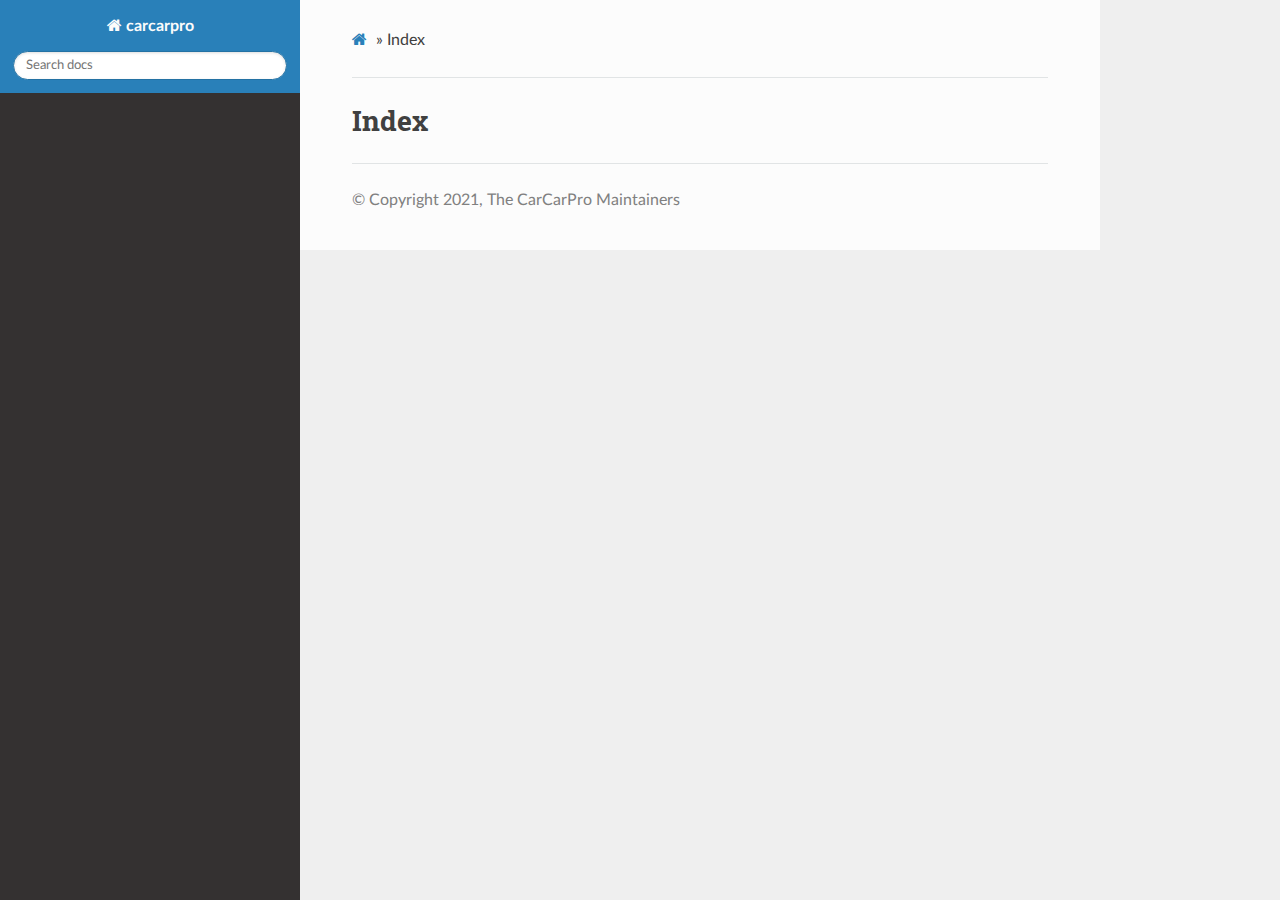
==== genindex.html @ ac5b51a7 "sites added" ====
<!DOCTYPE html>
<html lang="en" >
<head>
  <meta charset="utf-8">
  
  <meta name="viewport" content="width=device-width, initial-scale=1.0">
  
  <title>Index &mdash; carcarpro 0.1.0 documentation</title>
  

  
  
  
  

  
  <!--[if lt IE 9]>
    <script src="_static/js/html5shiv.min.js"></script>
  <![endif]-->
  
    
      <script type="text/javascript" id="documentation_options" data-url_root="./" src="_static/documentation_options.js"></script>
        <script data-url_root="./" id="documentation_options" src="_static/documentation_options.js"></script>
        <script src="_static/jquery.js"></script>
        <script src="_static/underscore.js"></script>
        <script src="_static/doctools.js"></script>
    
    <script type="text/javascript" src="_static/js/theme.js"></script>

    

  
  <link rel="stylesheet" href="_static/css/theme.css" type="text/css" />
  <link rel="stylesheet" href="_static/pygments.css" type="text/css" />
  <link rel="stylesheet" href="_static/pygments.css" type="text/css" />
  <link rel="stylesheet" href="_static/css/theme.css" type="text/css" />
    <link rel="index" title="Index" href="#" />
    <link rel="search" title="Search" href="search.html" /> 
</head>

<body class="wy-body-for-nav">

   
  <div class="wy-grid-for-nav">
    
    <nav data-toggle="wy-nav-shift" class="wy-nav-side">
      <div class="wy-side-scroll">
        <div class="wy-side-nav-search" >
          

          
            <a href="index.html" class="icon icon-home" alt="Documentation Home"> carcarpro
          

          
          </a>

          
            
            
          

          
<div role="search">
  <form id="rtd-search-form" class="wy-form" action="search.html" method="get">
    <input type="text" name="q" placeholder="Search docs" />
    <input type="hidden" name="check_keywords" value="yes" />
    <input type="hidden" name="area" value="default" />
  </form>
</div>

          
        </div>

        
        <div class="wy-menu wy-menu-vertical" data-spy="affix" role="navigation" aria-label="main navigation">
          
            
            
              
            
            
              <!-- Local TOC -->
              <div class="local-toc"></div>
            
          
        </div>
        
      </div>
    </nav>

    <section data-toggle="wy-nav-shift" class="wy-nav-content-wrap">

      
      <nav class="wy-nav-top" aria-label="top navigation">
        
          <i data-toggle="wy-nav-top" class="fa fa-bars"></i>
          <a href="index.html">carcarpro</a>
        
      </nav>


      <div class="wy-nav-content">
        
        <div class="rst-content">
        
          















<div role="navigation" aria-label="breadcrumbs navigation">

  <ul class="wy-breadcrumbs">
    
      <li><a href="index.html" class="icon icon-home"></a> &raquo;</li>
        
      <li>Index</li>
    
    
      <li class="wy-breadcrumbs-aside">
        
            
        
      </li>
    
  </ul>

  
  <hr/>
</div>
          <div role="main" class="document" itemscope="itemscope" itemtype="http://schema.org/Article">
           <div itemprop="articleBody">
            

<h1 id="index">Index</h1>

<div class="genindex-jumpbox">
 
</div>


           </div>
           
          </div>
          <footer>
  

  <hr/>

  <div role="contentinfo">
    <p>
        
        &copy; Copyright 2021, The CarCarPro Maintainers

    </p>
  </div> 

</footer>

        </div>
      </div>

    </section>

  </div>
  

  <script type="text/javascript">
      jQuery(function () {
          SphinxRtdTheme.Navigation.enable(true);
      });
  </script>

  
  
    
   

</body>
</html>
---- _static/css/theme.css ----
html{box-sizing:border-box}*,:after,:before{box-sizing:inherit}article,aside,details,figcaption,figure,footer,header,hgroup,nav,section{display:block}audio,canvas,video{display:inline-block;*display:inline;*zoom:1}[hidden],audio:not([controls]){display:none}*{-webkit-box-sizing:border-box;-moz-box-sizing:border-box;box-sizing:border-box}html{font-size:100%;-webkit-text-size-adjust:100%;-ms-text-size-adjust:100%}body{margin:0}a:active,a:hover{outline:0}abbr[title]{border-bottom:1px dotted}b,strong{font-weight:700}blockquote{margin:0}dfn{font-style:italic}ins{background:#ff9;text-decoration:none}ins,mark{color:#000}mark{background:#ff0;font-style:italic;font-weight:700}.rst-content code,.rst-content tt,code,kbd,pre,samp{font-family:monospace,serif;_font-family:courier new,monospace;font-size:1em}pre{white-space:pre}q{quotes:none}q:after,q:before{content:"";content:none}small{font-size:85%}sub,sup{font-size:75%;line-height:0;position:relative;vertical-align:baseline}sup{top:-.5em}sub{bottom:-.25em}dl,ol,ul{margin:0;padding:0;list-style:none;list-style-image:none}li{list-style:none}dd{margin:0}img{border:0;-ms-interpolation-mode:bicubic;vertical-align:middle;max-width:100%}svg:not(:root){overflow:hidden}figure,form{margin:0}label{cursor:pointer}button,input,select,textarea{font-size:100%;margin:0;vertical-align:baseline;*vertical-align:middle}button,input{line-height:normal}button,input[type=button],input[type=reset],input[type=submit]{cursor:pointer;-webkit-appearance:button;*overflow:visible}button[disabled],input[disabled]{cursor:default}input[type=search]{-webkit-appearance:textfield;-moz-box-sizing:content-box;-webkit-box-sizing:content-box;box-sizing:content-box}textarea{resize:vertical}table{border-collapse:collapse;border-spacing:0}td{vertical-align:top}.chromeframe{margin:.2em 0;background:#ccc;color:#000;padding:.2em 0}.ir{display:block;border:0;text-indent:-999em;overflow:hidden;background-color:transparent;background-repeat:no-repeat;text-align:left;direction:ltr;*line-height:0}.ir br{display:none}.hidden{display:none!important;visibility:hidden}.visuallyhidden{border:0;clip:rect(0 0 0 0);height:1px;margin:-1px;overflow:hidden;padding:0;position:absolute;width:1px}.visuallyhidden.focusable:active,.visuallyhidden.focusable:focus{clip:auto;height:auto;margin:0;overflow:visible;position:static;width:auto}.invisible{visibility:hidden}.relative{position:relative}big,small{font-size:100%}@media print{body,html,section{background:none!important}*{box-shadow:none!important;text-shadow:none!important;filter:none!important;-ms-filter:none!important}a,a:visited{text-decoration:underline}.ir a:after,a[href^="#"]:after,a[href^="javascript:"]:after{content:""}blockquote,pre{page-break-inside:avoid}thead{display:table-header-group}img,tr{page-break-inside:avoid}img{max-width:100%!important}@page{margin:.5cm}.rst-content .toctree-wrapper p.caption,h2,h3,p{orphans:3;widows:3}.rst-content .toctree-wrapper p.caption,h2,h3{page-break-after:avoid}}.btn,.fa:before,.icon:before,.rst-content .admonition,.rst-content .admonition-title:before,.rst-content .admonition-todo,.rst-content .attention,.rst-content .caution,.rst-content .code-block-caption .headerlink:before,.rst-content .danger,.rst-content .error,.rst-content .hint,.rst-content .important,.rst-content .note,.rst-content .seealso,.rst-content .tip,.rst-content .warning,.rst-content code.download span:first-child:before,.rst-content dl dt .headerlink:before,.rst-content h1 .headerlink:before,.rst-content h2 .headerlink:before,.rst-content h3 .headerlink:before,.rst-content h4 .headerlink:before,.rst-content h5 .headerlink:before,.rst-content h6 .headerlink:before,.rst-content p.caption .headerlink:before,.rst-content table>caption .headerlink:before,.rst-content tt.download span:first-child:before,.wy-alert,.wy-dropdown .caret:before,.wy-inline-validate.wy-inline-validate-danger .wy-input-context:before,.wy-inline-validate.wy-inline-validate-info .wy-input-context:before,.wy-inline-validate.wy-inline-validate-success .wy-input-context:before,.wy-inline-validate.wy-inline-validate-warning .wy-input-context:before,.wy-menu-vertical li.current>a,.wy-menu-vertical li.current>a span.toctree-expand:before,.wy-menu-vertical li.on a,.wy-menu-vertical li.on a span.toctree-expand:before,.wy-menu-vertical li span.toctree-expand:before,.wy-nav-top a,.wy-side-nav-search .wy-dropdown>a,.wy-side-nav-search>a,input[type=color],input[type=date],input[type=datetime-local],input[type=datetime],input[type=email],input[type=month],input[type=number],input[type=password],input[type=search],input[type=tel],input[type=text],input[type=time],input[type=url],input[type=week],select,textarea{-webkit-font-smoothing:antialiased}.clearfix{*zoom:1}.clearfix:after,.clearfix:before{display:table;content:""}.clearfix:after{clear:both}/*!
 *  Font Awesome 4.7.0 by @davegandy - http://fontawesome.io - @fontawesome
 *  License - http://fontawesome.io/license (Font: SIL OFL 1.1, CSS: MIT License)
 */@font-face{font-family:FontAwesome;src:url(fonts/fontawesome-webfont.eot?674f50d287a8c48dc19ba404d20fe713);src:url(fonts/fontawesome-webfont.eot?674f50d287a8c48dc19ba404d20fe713?#iefix&v=4.7.0) format("embedded-opentype"),url(fonts/fontawesome-webfont.woff2?af7ae505a9eed503f8b8e6982036873e) format("woff2"),url(fonts/fontawesome-webfont.woff?fee66e712a8a08eef5805a46892932ad) format("woff"),url(fonts/fontawesome-webfont.ttf?b06871f281fee6b241d60582ae9369b9) format("truetype"),url(fonts/fontawesome-webfont.svg?912ec66d7572ff821749319396470bde#fontawesomeregular) format("svg");font-weight:400;font-style:normal}.fa,.icon,.rst-content .admonition-title,.rst-content .code-block-caption .headerlink,.rst-content code.download span:first-child,.rst-content dl dt .headerlink,.rst-content h1 .headerlink,.rst-content h2 .headerlink,.rst-content h3 .headerlink,.rst-content h4 .headerlink,.rst-content h5 .headerlink,.rst-content h6 .headerlink,.rst-content p.caption .headerlink,.rst-content table>caption .headerlink,.rst-content tt.download span:first-child,.wy-menu-vertical li.current>a span.toctree-expand,.wy-menu-vertical li.on a span.toctree-expand,.wy-menu-vertical li span.toctree-expand{display:inline-block;font:normal normal normal 14px/1 FontAwesome;font-size:inherit;text-rendering:auto;-webkit-font-smoothing:antialiased;-moz-osx-font-smoothing:grayscale}.fa-lg{font-size:1.33333em;line-height:.75em;vertical-align:-15%}.fa-2x{font-size:2em}.fa-3x{font-size:3em}.fa-4x{font-size:4em}.fa-5x{font-size:5em}.fa-fw{width:1.28571em;text-align:center}.fa-ul{padding-left:0;margin-left:2.14286em;list-style-type:none}.fa-ul>li{position:relative}.fa-li{position:absolute;left:-2.14286em;width:2.14286em;top:.14286em;text-align:center}.fa-li.fa-lg{left:-1.85714em}.fa-border{padding:.2em .25em .15em;border:.08em solid #eee;border-radius:.1em}.fa-pull-left{float:left}.fa-pull-right{float:right}.fa-pull-left.icon,.fa.fa-pull-left,.rst-content .code-block-caption .fa-pull-left.headerlink,.rst-content .fa-pull-left.admonition-title,.rst-content code.download span.fa-pull-left:first-child,.rst-content dl dt .fa-pull-left.headerlink,.rst-content h1 .fa-pull-left.headerlink,.rst-content h2 .fa-pull-left.headerlink,.rst-content h3 .fa-pull-left.headerlink,.rst-content h4 .fa-pull-left.headerlink,.rst-content h5 .fa-pull-left.headerlink,.rst-content h6 .fa-pull-left.headerlink,.rst-content p.caption .fa-pull-left.headerlink,.rst-content table>caption .fa-pull-left.headerlink,.rst-content tt.download span.fa-pull-left:first-child,.wy-menu-vertical li.current>a span.fa-pull-left.toctree-expand,.wy-menu-vertical li.on a span.fa-pull-left.toctree-expand,.wy-menu-vertical li span.fa-pull-left.toctree-expand{margin-right:.3em}.fa-pull-right.icon,.fa.fa-pull-right,.rst-content .code-block-caption .fa-pull-right.headerlink,.rst-content .fa-pull-right.admonition-title,.rst-content code.download span.fa-pull-right:first-child,.rst-content dl dt .fa-pull-right.headerlink,.rst-content h1 .fa-pull-right.headerlink,.rst-content h2 .fa-pull-right.headerlink,.rst-content h3 .fa-pull-right.headerlink,.rst-content h4 .fa-pull-right.headerlink,.rst-content h5 .fa-pull-right.headerlink,.rst-content h6 .fa-pull-right.headerlink,.rst-content p.caption .fa-pull-right.headerlink,.rst-content table>caption .fa-pull-right.headerlink,.rst-content tt.download span.fa-pull-right:first-child,.wy-menu-vertical li.current>a span.fa-pull-right.toctree-expand,.wy-menu-vertical li.on a span.fa-pull-right.toctree-expand,.wy-menu-vertical li span.fa-pull-right.toctree-expand{margin-left:.3em}.pull-right{float:right}.pull-left{float:left}.fa.pull-left,.pull-left.icon,.rst-content .code-block-caption .pull-left.headerlink,.rst-content .pull-left.admonition-title,.rst-content code.download span.pull-left:first-child,.rst-content dl dt .pull-left.headerlink,.rst-content h1 .pull-left.headerlink,.rst-content h2 .pull-left.headerlink,.rst-content h3 .pull-left.headerlink,.rst-content h4 .pull-left.headerlink,.rst-content h5 .pull-left.headerlink,.rst-content h6 .pull-left.headerlink,.rst-content p.caption .pull-left.headerlink,.rst-content table>caption .pull-left.headerlink,.rst-content tt.download span.pull-left:first-child,.wy-menu-vertical li.current>a span.pull-left.toctree-expand,.wy-menu-vertical li.on a span.pull-left.toctree-expand,.wy-menu-vertical li span.pull-left.toctree-expand{margin-right:.3em}.fa.pull-right,.pull-right.icon,.rst-content .code-block-caption .pull-right.headerlink,.rst-content .pull-right.admonition-title,.rst-content code.download span.pull-right:first-child,.rst-content dl dt .pull-right.headerlink,.rst-content h1 .pull-right.headerlink,.rst-content h2 .pull-right.headerlink,.rst-content h3 .pull-right.headerlink,.rst-content h4 .pull-right.headerlink,.rst-content h5 .pull-right.headerlink,.rst-content h6 .pull-right.headerlink,.rst-content p.caption .pull-right.headerlink,.rst-content table>caption .pull-right.headerlink,.rst-content tt.download span.pull-right:first-child,.wy-menu-vertical li.current>a span.pull-right.toctree-expand,.wy-menu-vertical li.on a span.pull-right.toctree-expand,.wy-menu-vertical li span.pull-right.toctree-expand{margin-left:.3em}.fa-spin{-webkit-animation:fa-spin 2s linear infinite;animation:fa-spin 2s linear infinite}.fa-pulse{-webkit-animation:fa-spin 1s steps(8) infinite;animation:fa-spin 1s steps(8) infinite}@-webkit-keyframes fa-spin{0%{-webkit-transform:rotate(0deg);transform:rotate(0deg)}to{-webkit-transform:rotate(359deg);transform:rotate(359deg)}}@keyframes fa-spin{0%{-webkit-transform:rotate(0deg);transform:rotate(0deg)}to{-webkit-transform:rotate(359deg);transform:rotate(359deg)}}.fa-rotate-90{-ms-filter:"progid:DXImageTransform.Microsoft.BasicImage(rotation=1)";-webkit-transform:rotate(90deg);-ms-transform:rotate(90deg);transform:rotate(90deg)}.fa-rotate-180{-ms-filter:"progid:DXImageTransform.Microsoft.BasicImage(rotation=2)";-webkit-transform:rotate(180deg);-ms-transform:rotate(180deg);transform:rotate(180deg)}.fa-rotate-270{-ms-filter:"progid:DXImageTransform.Microsoft.BasicImage(rotation=3)";-webkit-transform:rotate(270deg);-ms-transform:rotate(270deg);transform:rotate(270deg)}.fa-flip-horizontal{-ms-filter:"progid:DXImageTransform.Microsoft.BasicImage(rotation=0, mirror=1)";-webkit-transform:scaleX(-1);-ms-transform:scaleX(-1);transform:scaleX(-1)}.fa-flip-vertical{-ms-filter:"progid:DXImageTransform.Microsoft.BasicImage(rotation=2, mirror=1)";-webkit-transform:scaleY(-1);-ms-transform:scaleY(-1);transform:scaleY(-1)}:root .fa-flip-horizontal,:root .fa-flip-vertical,:root .fa-rotate-90,:root .fa-rotate-180,:root .fa-rotate-270{filter:none}.fa-stack{position:relative;display:inline-block;width:2em;height:2em;line-height:2em;vertical-align:middle}.fa-stack-1x,.fa-stack-2x{position:absolute;left:0;width:100%;text-align:center}.fa-stack-1x{line-height:inherit}.fa-stack-2x{font-size:2em}.fa-inverse{color:#fff}.fa-glass:before{content:""}.fa-music:before{content:""}.fa-search:before,.icon-search:before{content:""}.fa-envelope-o:before{content:""}.fa-heart:before{content:""}.fa-star:before{content:""}.fa-star-o:before{content:""}.fa-user:before{content:""}.fa-film:before{content:""}.fa-th-large:before{content:""}.fa-th:before{content:""}.fa-th-list:before{content:""}.fa-check:before{content:""}.fa-close:before,.fa-remove:before,.fa-times:before{content:""}.fa-search-plus:before{content:""}.fa-search-minus:before{content:""}.fa-power-off:before{content:""}.fa-signal:before{content:""}.fa-cog:before,.fa-gear:before{content:""}.fa-trash-o:before{content:""}.fa-home:before,.icon-home:before{content:""}.fa-file-o:before{content:""}.fa-clock-o:before{content:""}.fa-road:before{content:""}.fa-download:before,.rst-content code.download span:first-child:before,.rst-content tt.download span:first-child:before{content:""}.fa-arrow-circle-o-down:before{content:""}.fa-arrow-circle-o-up:before{content:""}.fa-inbox:before{content:""}.fa-play-circle-o:before{content:""}.fa-repeat:before,.fa-rotate-right:before{content:""}.fa-refresh:before{content:""}.fa-list-alt:before{content:""}.fa-lock:before{content:""}.fa-flag:before{content:""}.fa-headphones:before{content:""}.fa-volume-off:before{content:""}.fa-volume-down:before{content:""}.fa-volume-up:before{content:""}.fa-qrcode:before{content:""}.fa-barcode:before{content:""}.fa-tag:before{content:""}.fa-tags:before{content:""}.fa-book:before,.icon-book:before{content:""}.fa-bookmark:before{content:""}.fa-print:before{content:""}.fa-camera:before{content:""}.fa-font:before{content:""}.fa-bold:before{content:""}.fa-italic:before{content:""}.fa-text-height:before{content:""}.fa-text-width:before{content:""}.fa-align-left:before{content:""}.fa-align-center:before{content:""}.fa-align-right:before{content:""}.fa-align-justify:before{content:""}.fa-list:before{content:""}.fa-dedent:before,.fa-outdent:before{content:""}.fa-indent:before{content:""}.fa-video-camera:before{content:""}.fa-image:before,.fa-photo:before,.fa-picture-o:before{content:""}.fa-pencil:before{content:""}.fa-map-marker:before{content:""}.fa-adjust:before{content:""}.fa-tint:before{content:""}.fa-edit:before,.fa-pencil-square-o:before{content:""}.fa-share-square-o:before{content:""}.fa-check-square-o:before{content:""}.fa-arrows:before{content:""}.fa-step-backward:before{content:""}.fa-fast-backward:before{content:""}.fa-backward:before{content:""}.fa-play:before{content:""}.fa-pause:before{content:""}.fa-stop:before{content:""}.fa-forward:before{content:""}.fa-fast-forward:before{content:""}.fa-step-forward:before{content:""}.fa-eject:before{content:""}.fa-chevron-left:before{content:""}.fa-chevron-right:before{content:""}.fa-plus-circle:before{content:""}.fa-minus-circle:before{content:""}.fa-times-circle:before,.wy-inline-validate.wy-inline-validate-danger .wy-input-context:before{content:""}.fa-check-circle:before,.wy-inline-validate.wy-inline-validate-success .wy-input-context:before{content:""}.fa-question-circle:before{content:""}.fa-info-circle:before{content:""}.fa-crosshairs:before{content:""}.fa-times-circle-o:before{content:""}.fa-check-circle-o:before{content:""}.fa-ban:before{content:""}.fa-arrow-left:before{content:""}.fa-arrow-right:before{content:""}.fa-arrow-up:before{content:""}.fa-arrow-down:before{content:""}.fa-mail-forward:before,.fa-share:before{content:""}.fa-expand:before{content:""}.fa-compress:before{content:""}.fa-plus:before{content:""}.fa-minus:before{content:""}.fa-asterisk:before{content:""}.fa-exclamation-circle:before,.rst-content .admonition-title:before,.wy-inline-validate.wy-inline-validate-info .wy-input-context:before,.wy-inline-validate.wy-inline-validate-warning .wy-input-context:before{content:""}.fa-gift:before{content:""}.fa-leaf:before{content:""}.fa-fire:before,.icon-fire:before{content:""}.fa-eye:before{content:""}.fa-eye-slash:before{content:""}.fa-exclamation-triangle:before,.fa-warning:before{content:""}.fa-plane:before{content:""}.fa-calendar:before{content:""}.fa-random:before{content:""}.fa-comment:before{content:""}.fa-magnet:before{content:""}.fa-chevron-up:before{content:""}.fa-chevron-down:before{content:""}.fa-retweet:before{content:""}.fa-shopping-cart:before{content:""}.fa-folder:before{content:""}.fa-folder-open:before{content:""}.fa-arrows-v:before{content:""}.fa-arrows-h:before{content:""}.fa-bar-chart-o:before,.fa-bar-chart:before{content:""}.fa-twitter-square:before{content:""}.fa-facebook-square:before{content:""}.fa-camera-retro:before{content:""}.fa-key:before{content:""}.fa-cogs:before,.fa-gears:before{content:""}.fa-comments:before{content:""}.fa-thumbs-o-up:before{content:""}.fa-thumbs-o-down:before{content:""}.fa-star-half:before{content:""}.fa-heart-o:before{content:""}.fa-sign-out:before{content:""}.fa-linkedin-square:before{content:""}.fa-thumb-tack:before{content:""}.fa-external-link:before{content:""}.fa-sign-in:before{content:""}.fa-trophy:before{content:""}.fa-github-square:before{content:""}.fa-upload:before{content:""}.fa-lemon-o:before{content:""}.fa-phone:before{content:""}.fa-square-o:before{content:""}.fa-bookmark-o:before{content:""}.fa-phone-square:before{content:""}.fa-twitter:before{content:""}.fa-facebook-f:before,.fa-facebook:before{content:""}.fa-github:before,.icon-github:before{content:""}.fa-unlock:before{content:""}.fa-credit-card:before{content:""}.fa-feed:before,.fa-rss:before{content:""}.fa-hdd-o:before{content:""}.fa-bullhorn:before{content:""}.fa-bell:before{content:""}.fa-certificate:before{content:""}.fa-hand-o-right:before{content:""}.fa-hand-o-left:before{content:""}.fa-hand-o-up:before{content:""}.fa-hand-o-down:before{content:""}.fa-arrow-circle-left:before,.icon-circle-arrow-left:before{content:""}.fa-arrow-circle-right:before,.icon-circle-arrow-right:before{content:""}.fa-arrow-circle-up:before{content:""}.fa-arrow-circle-down:before{content:""}.fa-globe:before{content:""}.fa-wrench:before{content:""}.fa-tasks:before{content:""}.fa-filter:before{content:""}.fa-briefcase:before{content:""}.fa-arrows-alt:before{content:""}.fa-group:before,.fa-users:before{content:""}.fa-chain:before,.fa-link:before,.icon-link:before{content:""}.fa-cloud:before{content:""}.fa-flask:before{content:""}.fa-cut:before,.fa-scissors:before{content:""}.fa-copy:before,.fa-files-o:before{content:""}.fa-paperclip:before{content:""}.fa-floppy-o:before,.fa-save:before{content:""}.fa-square:before{content:""}.fa-bars:before,.fa-navicon:before,.fa-reorder:before{content:""}.fa-list-ul:before{content:""}.fa-list-ol:before{content:""}.fa-strikethrough:before{content:""}.fa-underline:before{content:""}.fa-table:before{content:""}.fa-magic:before{content:""}.fa-truck:before{content:""}.fa-pinterest:before{content:""}.fa-pinterest-square:before{content:""}.fa-google-plus-square:before{content:""}.fa-google-plus:before{content:""}.fa-money:before{content:""}.fa-caret-down:before,.icon-caret-down:before,.wy-dropdown .caret:before{content:""}.fa-caret-up:before{content:""}.fa-caret-left:before{content:""}.fa-caret-right:before{content:""}.fa-columns:before{content:""}.fa-sort:before,.fa-unsorted:before{content:""}.fa-sort-desc:before,.fa-sort-down:before{content:""}.fa-sort-asc:before,.fa-sort-up:before{content:""}.fa-envelope:before{content:""}.fa-linkedin:before{content:""}.fa-rotate-left:before,.fa-undo:before{content:""}.fa-gavel:before,.fa-legal:before{content:""}.fa-dashboard:before,.fa-tachometer:before{content:""}.fa-comment-o:before{content:""}.fa-comments-o:before{content:""}.fa-bolt:before,.fa-flash:before{content:""}.fa-sitemap:before{content:""}.fa-umbrella:before{content:""}.fa-clipboard:before,.fa-paste:before{content:""}.fa-lightbulb-o:before{content:""}.fa-exchange:before{content:""}.fa-cloud-download:before{content:""}.fa-cloud-upload:before{content:""}.fa-user-md:before{content:""}.fa-stethoscope:before{content:""}.fa-suitcase:before{content:""}.fa-bell-o:before{content:""}.fa-coffee:before{content:""}.fa-cutlery:before{content:""}.fa-file-text-o:before{content:""}.fa-building-o:before{content:""}.fa-hospital-o:before{content:""}.fa-ambulance:before{content:""}.fa-medkit:before{content:""}.fa-fighter-jet:before{content:""}.fa-beer:before{content:""}.fa-h-square:before{content:""}.fa-plus-square:before{content:""}.fa-angle-double-left:before{content:""}.fa-angle-double-right:before{content:""}.fa-angle-double-up:before{content:""}.fa-angle-double-down:before{content:""}.fa-angle-left:before{content:""}.fa-angle-right:before{content:""}.fa-angle-up:before{content:""}.fa-angle-down:before{content:""}.fa-desktop:before{content:""}.fa-laptop:before{content:""}.fa-tablet:before{content:""}.fa-mobile-phone:before,.fa-mobile:before{content:""}.fa-circle-o:before{content:""}.fa-quote-left:before{content:""}.fa-quote-right:before{content:""}.fa-spinner:before{content:""}.fa-circle:before{content:""}.fa-mail-reply:before,.fa-reply:before{content:""}.fa-github-alt:before{content:""}.fa-folder-o:before{content:""}.fa-folder-open-o:before{content:""}.fa-smile-o:before{content:""}.fa-frown-o:before{content:""}.fa-meh-o:before{content:""}.fa-gamepad:before{content:""}.fa-keyboard-o:before{content:""}.fa-flag-o:before{content:""}.fa-flag-checkered:before{content:""}.fa-terminal:before{content:""}.fa-code:before{content:""}.fa-mail-reply-all:before,.fa-reply-all:before{content:""}.fa-star-half-empty:before,.fa-star-half-full:before,.fa-star-half-o:before{content:""}.fa-location-arrow:before{content:""}.fa-crop:before{content:""}.fa-code-fork:before{content:""}.fa-chain-broken:before,.fa-unlink:before{content:""}.fa-question:before{content:""}.fa-info:before{content:""}.fa-exclamation:before{content:""}.fa-superscript:before{content:""}.fa-subscript:before{content:""}.fa-eraser:before{content:""}.fa-puzzle-piece:before{content:""}.fa-microphone:before{content:""}.fa-microphone-slash:before{content:""}.fa-shield:before{content:""}.fa-calendar-o:before{content:""}.fa-fire-extinguisher:before{content:""}.fa-rocket:before{content:""}.fa-maxcdn:before{content:""}.fa-chevron-circle-left:before{content:""}.fa-chevron-circle-right:before{content:""}.fa-chevron-circle-up:before{content:""}.fa-chevron-circle-down:before{content:""}.fa-html5:before{content:""}.fa-css3:before{content:""}.fa-anchor:before{content:""}.fa-unlock-alt:before{content:""}.fa-bullseye:before{content:""}.fa-ellipsis-h:before{content:""}.fa-ellipsis-v:before{content:""}.fa-rss-square:before{content:""}.fa-play-circle:before{content:""}.fa-ticket:before{content:""}.fa-minus-square:before{content:""}.fa-minus-square-o:before,.wy-menu-vertical li.current>a span.toctree-expand:before,.wy-menu-vertical li.on a span.toctree-expand:before{content:""}.fa-level-up:before{content:""}.fa-level-down:before{content:""}.fa-check-square:before{content:""}.fa-pencil-square:before{content:""}.fa-external-link-square:before{content:""}.fa-share-square:before{content:""}.fa-compass:before{content:""}.fa-caret-square-o-down:before,.fa-toggle-down:before{content:""}.fa-caret-square-o-up:before,.fa-toggle-up:before{content:""}.fa-caret-square-o-right:before,.fa-toggle-right:before{content:""}.fa-eur:before,.fa-euro:before{content:""}.fa-gbp:before{content:""}.fa-dollar:before,.fa-usd:before{content:""}.fa-inr:before,.fa-rupee:before{content:""}.fa-cny:before,.fa-jpy:before,.fa-rmb:before,.fa-yen:before{content:""}.fa-rouble:before,.fa-rub:before,.fa-ruble:before{content:""}.fa-krw:before,.fa-won:before{content:""}.fa-bitcoin:before,.fa-btc:before{content:""}.fa-file:before{content:""}.fa-file-text:before{content:""}.fa-sort-alpha-asc:before{content:""}.fa-sort-alpha-desc:before{content:""}.fa-sort-amount-asc:before{content:""}.fa-sort-amount-desc:before{content:""}.fa-sort-numeric-asc:before{content:""}.fa-sort-numeric-desc:before{content:""}.fa-thumbs-up:before{content:""}.fa-thumbs-down:before{content:""}.fa-youtube-square:before{content:""}.fa-youtube:before{content:""}.fa-xing:before{content:""}.fa-xing-square:before{content:""}.fa-youtube-play:before{content:""}.fa-dropbox:before{content:""}.fa-stack-overflow:before{content:""}.fa-instagram:before{content:""}.fa-flickr:before{content:""}.fa-adn:before{content:""}.fa-bitbucket:before,.icon-bitbucket:before{content:""}.fa-bitbucket-square:before{content:""}.fa-tumblr:before{content:""}.fa-tumblr-square:before{content:""}.fa-long-arrow-down:before{content:""}.fa-long-arrow-up:before{content:""}.fa-long-arrow-left:before{content:""}.fa-long-arrow-right:before{content:""}.fa-apple:before{content:""}.fa-windows:before{content:""}.fa-android:before{content:""}.fa-linux:before{content:""}.fa-dribbble:before{content:""}.fa-skype:before{content:""}.fa-foursquare:before{content:""}.fa-trello:before{content:""}.fa-female:before{content:""}.fa-male:before{content:""}.fa-gittip:before,.fa-gratipay:before{content:""}.fa-sun-o:before{content:""}.fa-moon-o:before{content:""}.fa-archive:before{content:""}.fa-bug:before{content:""}.fa-vk:before{content:""}.fa-weibo:before{content:""}.fa-renren:before{content:""}.fa-pagelines:before{content:""}.fa-stack-exchange:before{content:""}.fa-arrow-circle-o-right:before{content:""}.fa-arrow-circle-o-left:before{content:""}.fa-caret-square-o-left:before,.fa-toggle-left:before{content:""}.fa-dot-circle-o:before{content:""}.fa-wheelchair:before{content:""}.fa-vimeo-square:before{content:""}.fa-try:before,.fa-turkish-lira:before{content:""}.fa-plus-square-o:before,.wy-menu-vertical li span.toctree-expand:before{content:""}.fa-space-shuttle:before{content:""}.fa-slack:before{content:""}.fa-envelope-square:before{content:""}.fa-wordpress:before{content:""}.fa-openid:before{content:""}.fa-bank:before,.fa-institution:before,.fa-university:before{content:""}.fa-graduation-cap:before,.fa-mortar-board:before{content:""}.fa-yahoo:before{content:""}.fa-google:before{content:""}.fa-reddit:before{content:""}.fa-reddit-square:before{content:""}.fa-stumbleupon-circle:before{content:""}.fa-stumbleupon:before{content:""}.fa-delicious:before{content:""}.fa-digg:before{content:""}.fa-pied-piper-pp:before{content:""}.fa-pied-piper-alt:before{content:""}.fa-drupal:before{content:""}.fa-joomla:before{content:""}.fa-language:before{content:""}.fa-fax:before{content:""}.fa-building:before{content:""}.fa-child:before{content:""}.fa-paw:before{content:""}.fa-spoon:before{content:""}.fa-cube:before{content:""}.fa-cubes:before{content:""}.fa-behance:before{content:""}.fa-behance-square:before{content:""}.fa-steam:before{content:""}.fa-steam-square:before{content:""}.fa-recycle:before{content:""}.fa-automobile:before,.fa-car:before{content:""}.fa-cab:before,.fa-taxi:before{content:""}.fa-tree:before{content:""}.fa-spotify:before{content:""}.fa-deviantart:before{content:""}.fa-soundcloud:before{content:""}.fa-database:before{content:""}.fa-file-pdf-o:before{content:""}.fa-file-word-o:before{content:""}.fa-file-excel-o:before{content:""}.fa-file-powerpoint-o:before{content:""}.fa-file-image-o:before,.fa-file-photo-o:before,.fa-file-picture-o:before{content:""}.fa-file-archive-o:before,.fa-file-zip-o:before{content:""}.fa-file-audio-o:before,.fa-file-sound-o:before{content:""}.fa-file-movie-o:before,.fa-file-video-o:before{content:""}.fa-file-code-o:before{content:""}.fa-vine:before{content:""}.fa-codepen:before{content:""}.fa-jsfiddle:before{content:""}.fa-life-bouy:before,.fa-life-buoy:before,.fa-life-ring:before,.fa-life-saver:before,.fa-support:before{content:""}.fa-circle-o-notch:before{content:""}.fa-ra:before,.fa-rebel:before,.fa-resistance:before{content:""}.fa-empire:before,.fa-ge:before{content:""}.fa-git-square:before{content:""}.fa-git:before{content:""}.fa-hacker-news:before,.fa-y-combinator-square:before,.fa-yc-square:before{content:""}.fa-tencent-weibo:before{content:""}.fa-qq:before{content:""}.fa-wechat:before,.fa-weixin:before{content:""}.fa-paper-plane:before,.fa-send:before{content:""}.fa-paper-plane-o:before,.fa-send-o:before{content:""}.fa-history:before{content:""}.fa-circle-thin:before{content:""}.fa-header:before{content:""}.fa-paragraph:before{content:""}.fa-sliders:before{content:""}.fa-share-alt:before{content:""}.fa-share-alt-square:before{content:""}.fa-bomb:before{content:""}.fa-futbol-o:before,.fa-soccer-ball-o:before{content:""}.fa-tty:before{content:""}.fa-binoculars:before{content:""}.fa-plug:before{content:""}.fa-slideshare:before{content:""}.fa-twitch:before{content:""}.fa-yelp:before{content:""}.fa-newspaper-o:before{content:""}.fa-wifi:before{content:""}.fa-calculator:before{content:""}.fa-paypal:before{content:""}.fa-google-wallet:before{content:""}.fa-cc-visa:before{content:""}.fa-cc-mastercard:before{content:""}.fa-cc-discover:before{content:""}.fa-cc-amex:before{content:""}.fa-cc-paypal:before{content:""}.fa-cc-stripe:before{content:""}.fa-bell-slash:before{content:""}.fa-bell-slash-o:before{content:""}.fa-trash:before{content:""}.fa-copyright:before{content:""}.fa-at:before{content:""}.fa-eyedropper:before{content:""}.fa-paint-brush:before{content:""}.fa-birthday-cake:before{content:""}.fa-area-chart:before{content:""}.fa-pie-chart:before{content:""}.fa-line-chart:before{content:""}.fa-lastfm:before{content:""}.fa-lastfm-square:before{content:""}.fa-toggle-off:before{content:""}.fa-toggle-on:before{content:""}.fa-bicycle:before{content:""}.fa-bus:before{content:""}.fa-ioxhost:before{content:""}.fa-angellist:before{content:""}.fa-cc:before{content:""}.fa-ils:before,.fa-shekel:before,.fa-sheqel:before{content:""}.fa-meanpath:before{content:""}.fa-buysellads:before{content:""}.fa-connectdevelop:before{content:""}.fa-dashcube:before{content:""}.fa-forumbee:before{content:""}.fa-leanpub:before{content:""}.fa-sellsy:before{content:""}.fa-shirtsinbulk:before{content:""}.fa-simplybuilt:before{content:""}.fa-skyatlas:before{content:""}.fa-cart-plus:before{content:""}.fa-cart-arrow-down:before{content:""}.fa-diamond:before{content:""}.fa-ship:before{content:""}.fa-user-secret:before{content:""}.fa-motorcycle:before{content:""}.fa-street-view:before{content:""}.fa-heartbeat:before{content:""}.fa-venus:before{content:""}.fa-mars:before{content:""}.fa-mercury:before{content:""}.fa-intersex:before,.fa-transgender:before{content:""}.fa-transgender-alt:before{content:""}.fa-venus-double:before{content:""}.fa-mars-double:before{content:""}.fa-venus-mars:before{content:""}.fa-mars-stroke:before{content:""}.fa-mars-stroke-v:before{content:""}.fa-mars-stroke-h:before{content:""}.fa-neuter:before{content:""}.fa-genderless:before{content:""}.fa-facebook-official:before{content:""}.fa-pinterest-p:before{content:""}.fa-whatsapp:before{content:""}.fa-server:before{content:""}.fa-user-plus:before{content:""}.fa-user-times:before{content:""}.fa-bed:before,.fa-hotel:before{content:""}.fa-viacoin:before{content:""}.fa-train:before{content:""}.fa-subway:before{content:""}.fa-medium:before{content:""}.fa-y-combinator:before,.fa-yc:before{content:""}.fa-optin-monster:before{content:""}.fa-opencart:before{content:""}.fa-expeditedssl:before{content:""}.fa-battery-4:before,.fa-battery-full:before,.fa-battery:before{content:""}.fa-battery-3:before,.fa-battery-three-quarters:before{content:""}.fa-battery-2:before,.fa-battery-half:before{content:""}.fa-battery-1:before,.fa-battery-quarter:before{content:""}.fa-battery-0:before,.fa-battery-empty:before{content:""}.fa-mouse-pointer:before{content:""}.fa-i-cursor:before{content:""}.fa-object-group:before{content:""}.fa-object-ungroup:before{content:""}.fa-sticky-note:before{content:""}.fa-sticky-note-o:before{content:""}.fa-cc-jcb:before{content:""}.fa-cc-diners-club:before{content:""}.fa-clone:before{content:""}.fa-balance-scale:before{content:""}.fa-hourglass-o:before{content:""}.fa-hourglass-1:before,.fa-hourglass-start:before{content:""}.fa-hourglass-2:before,.fa-hourglass-half:before{content:""}.fa-hourglass-3:before,.fa-hourglass-end:before{content:""}.fa-hourglass:before{content:""}.fa-hand-grab-o:before,.fa-hand-rock-o:before{content:""}.fa-hand-paper-o:before,.fa-hand-stop-o:before{content:""}.fa-hand-scissors-o:before{content:""}.fa-hand-lizard-o:before{content:""}.fa-hand-spock-o:before{content:""}.fa-hand-pointer-o:before{content:""}.fa-hand-peace-o:before{content:""}.fa-trademark:before{content:""}.fa-registered:before{content:""}.fa-creative-commons:before{content:""}.fa-gg:before{content:""}.fa-gg-circle:before{content:""}.fa-tripadvisor:before{content:""}.fa-odnoklassniki:before{content:""}.fa-odnoklassniki-square:before{content:""}.fa-get-pocket:before{content:""}.fa-wikipedia-w:before{content:""}.fa-safari:before{content:""}.fa-chrome:before{content:""}.fa-firefox:before{content:""}.fa-opera:before{content:""}.fa-internet-explorer:before{content:""}.fa-television:before,.fa-tv:before{content:""}.fa-contao:before{content:""}.fa-500px:before{content:""}.fa-amazon:before{content:""}.fa-calendar-plus-o:before{content:""}.fa-calendar-minus-o:before{content:""}.fa-calendar-times-o:before{content:""}.fa-calendar-check-o:before{content:""}.fa-industry:before{content:""}.fa-map-pin:before{content:""}.fa-map-signs:before{content:""}.fa-map-o:before{content:""}.fa-map:before{content:""}.fa-commenting:before{content:""}.fa-commenting-o:before{content:""}.fa-houzz:before{content:""}.fa-vimeo:before{content:""}.fa-black-tie:before{content:""}.fa-fonticons:before{content:""}.fa-reddit-alien:before{content:""}.fa-edge:before{content:""}.fa-credit-card-alt:before{content:""}.fa-codiepie:before{content:""}.fa-modx:before{content:""}.fa-fort-awesome:before{content:""}.fa-usb:before{content:""}.fa-product-hunt:before{content:""}.fa-mixcloud:before{content:""}.fa-scribd:before{content:""}.fa-pause-circle:before{content:""}.fa-pause-circle-o:before{content:""}.fa-stop-circle:before{content:""}.fa-stop-circle-o:before{content:""}.fa-shopping-bag:before{content:""}.fa-shopping-basket:before{content:""}.fa-hashtag:before{content:""}.fa-bluetooth:before{content:""}.fa-bluetooth-b:before{content:""}.fa-percent:before{content:""}.fa-gitlab:before,.icon-gitlab:before{content:""}.fa-wpbeginner:before{content:""}.fa-wpforms:before{content:""}.fa-envira:before{content:""}.fa-universal-access:before{content:""}.fa-wheelchair-alt:before{content:""}.fa-question-circle-o:before{content:""}.fa-blind:before{content:""}.fa-audio-description:before{content:""}.fa-volume-control-phone:before{content:""}.fa-braille:before{content:""}.fa-assistive-listening-systems:before{content:""}.fa-american-sign-language-interpreting:before,.fa-asl-interpreting:before{content:""}.fa-deaf:before,.fa-deafness:before,.fa-hard-of-hearing:before{content:""}.fa-glide:before{content:""}.fa-glide-g:before{content:""}.fa-sign-language:before,.fa-signing:before{content:""}.fa-low-vision:before{content:""}.fa-viadeo:before{content:""}.fa-viadeo-square:before{content:""}.fa-snapchat:before{content:""}.fa-snapchat-ghost:before{content:""}.fa-snapchat-square:before{content:""}.fa-pied-piper:before{content:""}.fa-first-order:before{content:""}.fa-yoast:before{content:""}.fa-themeisle:before{content:""}.fa-google-plus-circle:before,.fa-google-plus-official:before{content:""}.fa-fa:before,.fa-font-awesome:before{content:""}.fa-handshake-o:before{content:""}.fa-envelope-open:before{content:""}.fa-envelope-open-o:before{content:""}.fa-linode:before{content:""}.fa-address-book:before{content:""}.fa-address-book-o:before{content:""}.fa-address-card:before,.fa-vcard:before{content:""}.fa-address-card-o:before,.fa-vcard-o:before{content:""}.fa-user-circle:before{content:""}.fa-user-circle-o:before{content:""}.fa-user-o:before{content:""}.fa-id-badge:before{content:""}.fa-drivers-license:before,.fa-id-card:before{content:""}.fa-drivers-license-o:before,.fa-id-card-o:before{content:""}.fa-quora:before{content:""}.fa-free-code-camp:before{content:""}.fa-telegram:before{content:""}.fa-thermometer-4:before,.fa-thermometer-full:before,.fa-thermometer:before{content:""}.fa-thermometer-3:before,.fa-thermometer-three-quarters:before{content:""}.fa-thermometer-2:before,.fa-thermometer-half:before{content:""}.fa-thermometer-1:before,.fa-thermometer-quarter:before{content:""}.fa-thermometer-0:before,.fa-thermometer-empty:before{content:""}.fa-shower:before{content:""}.fa-bath:before,.fa-bathtub:before,.fa-s15:before{content:""}.fa-podcast:before{content:""}.fa-window-maximize:before{content:""}.fa-window-minimize:before{content:""}.fa-window-restore:before{content:""}.fa-times-rectangle:before,.fa-window-close:before{content:""}.fa-times-rectangle-o:before,.fa-window-close-o:before{content:""}.fa-bandcamp:before{content:""}.fa-grav:before{content:""}.fa-etsy:before{content:""}.fa-imdb:before{content:""}.fa-ravelry:before{content:""}.fa-eercast:before{content:""}.fa-microchip:before{content:""}.fa-snowflake-o:before{content:""}.fa-superpowers:before{content:""}.fa-wpexplorer:before{content:""}.fa-meetup:before{content:""}.sr-only{position:absolute;width:1px;height:1px;padding:0;margin:-1px;overflow:hidden;clip:rect(0,0,0,0);border:0}.sr-only-focusable:active,.sr-only-focusable:focus{position:static;width:auto;height:auto;margin:0;overflow:visible;clip:auto}.fa,.icon,.rst-content .admonition-title,.rst-content .code-block-caption .headerlink,.rst-content code.download span:first-child,.rst-content dl dt .headerlink,.rst-content h1 .headerlink,.rst-content h2 .headerlink,.rst-content h3 .headerlink,.rst-content h4 .headerlink,.rst-content h5 .headerlink,.rst-content h6 .headerlink,.rst-content p.caption .headerlink,.rst-content table>caption .headerlink,.rst-content tt.download span:first-child,.wy-dropdown .caret,.wy-inline-validate.wy-inline-validate-danger .wy-input-context,.wy-inline-validate.wy-inline-validate-info .wy-input-context,.wy-inline-validate.wy-inline-validate-success .wy-input-context,.wy-inline-validate.wy-inline-validate-warning .wy-input-context,.wy-menu-vertical li.current>a span.toctree-expand,.wy-menu-vertical li.on a span.toctree-expand,.wy-menu-vertical li span.toctree-expand{font-family:inherit}.fa:before,.icon:before,.rst-content .admonition-title:before,.rst-content .code-block-caption .headerlink:before,.rst-content code.download span:first-child:before,.rst-content dl dt .headerlink:before,.rst-content h1 .headerlink:before,.rst-content h2 .headerlink:before,.rst-content h3 .headerlink:before,.rst-content h4 .headerlink:before,.rst-content h5 .headerlink:before,.rst-content h6 .headerlink:before,.rst-content p.caption .headerlink:before,.rst-content table>caption .headerlink:before,.rst-content tt.download span:first-child:before,.wy-dropdown .caret:before,.wy-inline-validate.wy-inline-validate-danger .wy-input-context:before,.wy-inline-validate.wy-inline-validate-info .wy-input-context:before,.wy-inline-validate.wy-inline-validate-success .wy-input-context:before,.wy-inline-validate.wy-inline-validate-warning .wy-input-context:before,.wy-menu-vertical li.current>a span.toctree-expand:before,.wy-menu-vertical li.on a span.toctree-expand:before,.wy-menu-vertical li span.toctree-expand:before{font-family:FontAwesome;display:inline-block;font-style:normal;font-weight:400;line-height:1;text-decoration:inherit}.rst-content .code-block-caption a .headerlink,.rst-content a .admonition-title,.rst-content code.download a span:first-child,.rst-content dl dt a .headerlink,.rst-content h1 a .headerlink,.rst-content h2 a .headerlink,.rst-content h3 a .headerlink,.rst-content h4 a .headerlink,.rst-content h5 a .headerlink,.rst-content h6 a .headerlink,.rst-content p.caption a .headerlink,.rst-content table>caption a .headerlink,.rst-content tt.download a span:first-child,.wy-menu-vertical li.current>a span.toctree-expand,.wy-menu-vertical li.on a span.toctree-expand,.wy-menu-vertical li a span.toctree-expand,a .fa,a .icon,a .rst-content .admonition-title,a .rst-content .code-block-caption .headerlink,a .rst-content code.download span:first-child,a .rst-content dl dt .headerlink,a .rst-content h1 .headerlink,a .rst-content h2 .headerlink,a .rst-content h3 .headerlink,a .rst-content h4 .headerlink,a .rst-content h5 .headerlink,a .rst-content h6 .headerlink,a .rst-content p.caption .headerlink,a .rst-content table>caption .headerlink,a .rst-content tt.download span:first-child,a .wy-menu-vertical li span.toctree-expand{display:inline-block;text-decoration:inherit}.btn .fa,.btn .icon,.btn .rst-content .admonition-title,.btn .rst-content .code-block-caption .headerlink,.btn .rst-content code.download span:first-child,.btn .rst-content dl dt .headerlink,.btn .rst-content h1 .headerlink,.btn .rst-content h2 .headerlink,.btn .rst-content h3 .headerlink,.btn .rst-content h4 .headerlink,.btn .rst-content h5 .headerlink,.btn .rst-content h6 .headerlink,.btn .rst-content p.caption .headerlink,.btn .rst-content table>caption .headerlink,.btn .rst-content tt.download span:first-child,.btn .wy-menu-vertical li.current>a span.toctree-expand,.btn .wy-menu-vertical li.on a span.toctree-expand,.btn .wy-menu-vertical li span.toctree-expand,.nav .fa,.nav .icon,.nav .rst-content .admonition-title,.nav .rst-content .code-block-caption .headerlink,.nav .rst-content code.download span:first-child,.nav .rst-content dl dt .headerlink,.nav .rst-content h1 .headerlink,.nav .rst-content h2 .headerlink,.nav .rst-content h3 .headerlink,.nav .rst-content h4 .headerlink,.nav .rst-content h5 .headerlink,.nav .rst-content h6 .headerlink,.nav .rst-content p.caption .headerlink,.nav .rst-content table>caption .headerlink,.nav .rst-content tt.download span:first-child,.nav .wy-menu-vertical li.current>a span.toctree-expand,.nav .wy-menu-vertical li.on a span.toctree-expand,.nav .wy-menu-vertical li span.toctree-expand,.rst-content .btn .admonition-title,.rst-content .code-block-caption .btn .headerlink,.rst-content .code-block-caption .nav .headerlink,.rst-content .nav .admonition-title,.rst-content code.download .btn span:first-child,.rst-content code.download .nav span:first-child,.rst-content dl dt .btn .headerlink,.rst-content dl dt .nav .headerlink,.rst-content h1 .btn .headerlink,.rst-content h1 .nav .headerlink,.rst-content h2 .btn .headerlink,.rst-content h2 .nav .headerlink,.rst-content h3 .btn .headerlink,.rst-content h3 .nav .headerlink,.rst-content h4 .btn .headerlink,.rst-content h4 .nav .headerlink,.rst-content h5 .btn .headerlink,.rst-content h5 .nav .headerlink,.rst-content h6 .btn .headerlink,.rst-content h6 .nav .headerlink,.rst-content p.caption .btn .headerlink,.rst-content p.caption .nav .headerlink,.rst-content table>caption .btn .headerlink,.rst-content table>caption .nav .headerlink,.rst-content tt.download .btn span:first-child,.rst-content tt.download .nav span:first-child,.wy-menu-vertical li .btn span.toctree-expand,.wy-menu-vertical li.current>a .btn span.toctree-expand,.wy-menu-vertical li.current>a .nav span.toctree-expand,.wy-menu-vertical li .nav span.toctree-expand,.wy-menu-vertical li.on a .btn span.toctree-expand,.wy-menu-vertical li.on a .nav span.toctree-expand{display:inline}.btn .fa-large.icon,.btn .fa.fa-large,.btn .rst-content .code-block-caption .fa-large.headerlink,.btn .rst-content .fa-large.admonition-title,.btn .rst-content code.download span.fa-large:first-child,.btn .rst-content dl dt .fa-large.headerlink,.btn .rst-content h1 .fa-large.headerlink,.btn .rst-content h2 .fa-large.headerlink,.btn .rst-content h3 .fa-large.headerlink,.btn .rst-content h4 .fa-large.headerlink,.btn .rst-content h5 .fa-large.headerlink,.btn .rst-content h6 .fa-large.headerlink,.btn .rst-content p.caption .fa-large.headerlink,.btn .rst-content table>caption .fa-large.headerlink,.btn .rst-content tt.download span.fa-large:first-child,.btn .wy-menu-vertical li span.fa-large.toctree-expand,.nav .fa-large.icon,.nav .fa.fa-large,.nav .rst-content .code-block-caption .fa-large.headerlink,.nav .rst-content .fa-large.admonition-title,.nav .rst-content code.download span.fa-large:first-child,.nav .rst-content dl dt .fa-large.headerlink,.nav .rst-content h1 .fa-large.headerlink,.nav .rst-content h2 .fa-large.headerlink,.nav .rst-content h3 .fa-large.headerlink,.nav .rst-content h4 .fa-large.headerlink,.nav .rst-content h5 .fa-large.headerlink,.nav .rst-content h6 .fa-large.headerlink,.nav .rst-content p.caption .fa-large.headerlink,.nav .rst-content table>caption .fa-large.headerlink,.nav .rst-content tt.download span.fa-large:first-child,.nav .wy-menu-vertical li span.fa-large.toctree-expand,.rst-content .btn .fa-large.admonition-title,.rst-content .code-block-caption .btn .fa-large.headerlink,.rst-content .code-block-caption .nav .fa-large.headerlink,.rst-content .nav .fa-large.admonition-title,.rst-content code.download .btn span.fa-large:first-child,.rst-content code.download .nav span.fa-large:first-child,.rst-content dl dt .btn .fa-large.headerlink,.rst-content dl dt .nav .fa-large.headerlink,.rst-content h1 .btn .fa-large.headerlink,.rst-content h1 .nav .fa-large.headerlink,.rst-content h2 .btn .fa-large.headerlink,.rst-content h2 .nav .fa-large.headerlink,.rst-content h3 .btn .fa-large.headerlink,.rst-content h3 .nav .fa-large.headerlink,.rst-content h4 .btn .fa-large.headerlink,.rst-content h4 .nav .fa-large.headerlink,.rst-content h5 .btn .fa-large.headerlink,.rst-content h5 .nav .fa-large.headerlink,.rst-content h6 .btn .fa-large.headerlink,.rst-content h6 .nav .fa-large.headerlink,.rst-content p.caption .btn .fa-large.headerlink,.rst-content p.caption .nav .fa-large.headerlink,.rst-content table>caption .btn .fa-large.headerlink,.rst-content table>caption .nav .fa-large.headerlink,.rst-content tt.download .btn span.fa-large:first-child,.rst-content tt.download .nav span.fa-large:first-child,.wy-menu-vertical li .btn span.fa-large.toctree-expand,.wy-menu-vertical li .nav span.fa-large.toctree-expand{line-height:.9em}.btn .fa-spin.icon,.btn .fa.fa-spin,.btn .rst-content .code-block-caption .fa-spin.headerlink,.btn .rst-content .fa-spin.admonition-title,.btn .rst-content code.download span.fa-spin:first-child,.btn .rst-content dl dt .fa-spin.headerlink,.btn .rst-content h1 .fa-spin.headerlink,.btn .rst-content h2 .fa-spin.headerlink,.btn .rst-content h3 .fa-spin.headerlink,.btn .rst-content h4 .fa-spin.headerlink,.btn .rst-content h5 .fa-spin.headerlink,.btn .rst-content h6 .fa-spin.headerlink,.btn .rst-content p.caption .fa-spin.headerlink,.btn .rst-content table>caption .fa-spin.headerlink,.btn .rst-content tt.download span.fa-spin:first-child,.btn .wy-menu-vertical li span.fa-spin.toctree-expand,.nav .fa-spin.icon,.nav .fa.fa-spin,.nav .rst-content .code-block-caption .fa-spin.headerlink,.nav .rst-content .fa-spin.admonition-title,.nav .rst-content code.download span.fa-spin:first-child,.nav .rst-content dl dt .fa-spin.headerlink,.nav .rst-content h1 .fa-spin.headerlink,.nav .rst-content h2 .fa-spin.headerlink,.nav .rst-content h3 .fa-spin.headerlink,.nav .rst-content h4 .fa-spin.headerlink,.nav .rst-content h5 .fa-spin.headerlink,.nav .rst-content h6 .fa-spin.headerlink,.nav .rst-content p.caption .fa-spin.headerlink,.nav .rst-content table>caption .fa-spin.headerlink,.nav .rst-content tt.download span.fa-spin:first-child,.nav .wy-menu-vertical li span.fa-spin.toctree-expand,.rst-content .btn .fa-spin.admonition-title,.rst-content .code-block-caption .btn .fa-spin.headerlink,.rst-content .code-block-caption .nav .fa-spin.headerlink,.rst-content .nav .fa-spin.admonition-title,.rst-content code.download .btn span.fa-spin:first-child,.rst-content code.download .nav span.fa-spin:first-child,.rst-content dl dt .btn .fa-spin.headerlink,.rst-content dl dt .nav .fa-spin.headerlink,.rst-content h1 .btn .fa-spin.headerlink,.rst-content h1 .nav .fa-spin.headerlink,.rst-content h2 .btn .fa-spin.headerlink,.rst-content h2 .nav .fa-spin.headerlink,.rst-content h3 .btn .fa-spin.headerlink,.rst-content h3 .nav .fa-spin.headerlink,.rst-content h4 .btn .fa-spin.headerlink,.rst-content h4 .nav .fa-spin.headerlink,.rst-content h5 .btn .fa-spin.headerlink,.rst-content h5 .nav .fa-spin.headerlink,.rst-content h6 .btn .fa-spin.headerlink,.rst-content h6 .nav .fa-spin.headerlink,.rst-content p.caption .btn .fa-spin.headerlink,.rst-content p.caption .nav .fa-spin.headerlink,.rst-content table>caption .btn .fa-spin.headerlink,.rst-content table>caption .nav .fa-spin.headerlink,.rst-content tt.download .btn span.fa-spin:first-child,.rst-content tt.download .nav span.fa-spin:first-child,.wy-menu-vertical li .btn span.fa-spin.toctree-expand,.wy-menu-vertical li .nav span.fa-spin.toctree-expand{display:inline-block}.btn.fa:before,.btn.icon:before,.rst-content .btn.admonition-title:before,.rst-content .code-block-caption .btn.headerlink:before,.rst-content code.download span.btn:first-child:before,.rst-content dl dt .btn.headerlink:before,.rst-content h1 .btn.headerlink:before,.rst-content h2 .btn.headerlink:before,.rst-content h3 .btn.headerlink:before,.rst-content h4 .btn.headerlink:before,.rst-content h5 .btn.headerlink:before,.rst-content h6 .btn.headerlink:before,.rst-content p.caption .btn.headerlink:before,.rst-content table>caption .btn.headerlink:before,.rst-content tt.download span.btn:first-child:before,.wy-menu-vertical li span.btn.toctree-expand:before{opacity:.5;-webkit-transition:opacity .05s ease-in;-moz-transition:opacity .05s ease-in;transition:opacity .05s ease-in}.btn.fa:hover:before,.btn.icon:hover:before,.rst-content .btn.admonition-title:hover:before,.rst-content .code-block-caption .btn.headerlink:hover:before,.rst-content code.download span.btn:first-child:hover:before,.rst-content dl dt .btn.headerlink:hover:before,.rst-content h1 .btn.headerlink:hover:before,.rst-content h2 .btn.headerlink:hover:before,.rst-content h3 .btn.headerlink:hover:before,.rst-content h4 .btn.headerlink:hover:before,.rst-content h5 .btn.headerlink:hover:before,.rst-content h6 .btn.headerlink:hover:before,.rst-content p.caption .btn.headerlink:hover:before,.rst-content table>caption .btn.headerlink:hover:before,.rst-content tt.download span.btn:first-child:hover:before,.wy-menu-vertical li span.btn.toctree-expand:hover:before{opacity:1}.btn-mini .fa:before,.btn-mini .icon:before,.btn-mini .rst-content .admonition-title:before,.btn-mini .rst-content .code-block-caption .headerlink:before,.btn-mini .rst-content code.download span:first-child:before,.btn-mini .rst-content dl dt .headerlink:before,.btn-mini .rst-content h1 .headerlink:before,.btn-mini .rst-content h2 .headerlink:before,.btn-mini .rst-content h3 .headerlink:before,.btn-mini .rst-content h4 .headerlink:before,.btn-mini .rst-content h5 .headerlink:before,.btn-mini .rst-content h6 .headerlink:before,.btn-mini .rst-content p.caption .headerlink:before,.btn-mini .rst-content table>caption .headerlink:before,.btn-mini .rst-content tt.download span:first-child:before,.btn-mini .wy-menu-vertical li span.toctree-expand:before,.rst-content .btn-mini .admonition-title:before,.rst-content .code-block-caption .btn-mini .headerlink:before,.rst-content code.download .btn-mini span:first-child:before,.rst-content dl dt .btn-mini .headerlink:before,.rst-content h1 .btn-mini .headerlink:before,.rst-content h2 .btn-mini .headerlink:before,.rst-content h3 .btn-mini .headerlink:before,.rst-content h4 .btn-mini .headerlink:before,.rst-content h5 .btn-mini .headerlink:before,.rst-content h6 .btn-mini .headerlink:before,.rst-content p.caption .btn-mini .headerlink:before,.rst-content table>caption .btn-mini .headerlink:before,.rst-content tt.download .btn-mini span:first-child:before,.wy-menu-vertical li .btn-mini span.toctree-expand:before{font-size:14px;vertical-align:-15%}.rst-content .admonition,.rst-content .admonition-todo,.rst-content .attention,.rst-content .caution,.rst-content .danger,.rst-content .error,.rst-content .hint,.rst-content .important,.rst-content .note,.rst-content .seealso,.rst-content .tip,.rst-content .warning,.wy-alert{padding:12px;line-height:24px;margin-bottom:24px;background:#e7f2fa}.rst-content .admonition-title,.wy-alert-title{font-weight:700;display:block;color:#fff;background:#6ab0de;padding:6px 12px;margin:-12px -12px 12px}.rst-content .danger,.rst-content .error,.rst-content .wy-alert-danger.admonition,.rst-content .wy-alert-danger.admonition-todo,.rst-content .wy-alert-danger.attention,.rst-content .wy-alert-danger.caution,.rst-content .wy-alert-danger.hint,.rst-content .wy-alert-danger.important,.rst-content .wy-alert-danger.note,.rst-content .wy-alert-danger.seealso,.rst-content .wy-alert-danger.tip,.rst-content .wy-alert-danger.warning,.wy-alert.wy-alert-danger{background:#fdf3f2}.rst-content .danger .admonition-title,.rst-content .danger .wy-alert-title,.rst-content .error .admonition-title,.rst-content .error .wy-alert-title,.rst-content .wy-alert-danger.admonition-todo .admonition-title,.rst-content .wy-alert-danger.admonition-todo .wy-alert-title,.rst-content .wy-alert-danger.admonition .admonition-title,.rst-content .wy-alert-danger.admonition .wy-alert-title,.rst-content .wy-alert-danger.attention .admonition-title,.rst-content .wy-alert-danger.attention .wy-alert-title,.rst-content .wy-alert-danger.caution .admonition-title,.rst-content .wy-alert-danger.caution .wy-alert-title,.rst-content .wy-alert-danger.hint .admonition-title,.rst-content .wy-alert-danger.hint .wy-alert-title,.rst-content .wy-alert-danger.important .admonition-title,.rst-content .wy-alert-danger.important .wy-alert-title,.rst-content .wy-alert-danger.note .admonition-title,.rst-content .wy-alert-danger.note .wy-alert-title,.rst-content .wy-alert-danger.seealso .admonition-title,.rst-content .wy-alert-danger.seealso .wy-alert-title,.rst-content .wy-alert-danger.tip .admonition-title,.rst-content .wy-alert-danger.tip .wy-alert-title,.rst-content .wy-alert-danger.warning .admonition-title,.rst-content .wy-alert-danger.warning .wy-alert-title,.rst-content .wy-alert.wy-alert-danger .admonition-title,.wy-alert.wy-alert-danger .rst-content .admonition-title,.wy-alert.wy-alert-danger .wy-alert-title{background:#f29f97}.rst-content .admonition-todo,.rst-content .attention,.rst-content .caution,.rst-content .warning,.rst-content .wy-alert-warning.admonition,.rst-content .wy-alert-warning.danger,.rst-content .wy-alert-warning.error,.rst-content .wy-alert-warning.hint,.rst-content .wy-alert-warning.important,.rst-content .wy-alert-warning.note,.rst-content .wy-alert-warning.seealso,.rst-content .wy-alert-warning.tip,.wy-alert.wy-alert-warning{background:#ffedcc}.rst-content .admonition-todo .admonition-title,.rst-content .admonition-todo .wy-alert-title,.rst-content .attention .admonition-title,.rst-content .attention .wy-alert-title,.rst-content .caution .admonition-title,.rst-content .caution .wy-alert-title,.rst-content .warning .admonition-title,.rst-content .warning .wy-alert-title,.rst-content .wy-alert-warning.admonition .admonition-title,.rst-content .wy-alert-warning.admonition .wy-alert-title,.rst-content .wy-alert-warning.danger .admonition-title,.rst-content .wy-alert-warning.danger .wy-alert-title,.rst-content .wy-alert-warning.error .admonition-title,.rst-content .wy-alert-warning.error .wy-alert-title,.rst-content .wy-alert-warning.hint .admonition-title,.rst-content .wy-alert-warning.hint .wy-alert-title,.rst-content .wy-alert-warning.important .admonition-title,.rst-content .wy-alert-warning.important .wy-alert-title,.rst-content .wy-alert-warning.note .admonition-title,.rst-content .wy-alert-warning.note .wy-alert-title,.rst-content .wy-alert-warning.seealso .admonition-title,.rst-content .wy-alert-warning.seealso .wy-alert-title,.rst-content .wy-alert-warning.tip .admonition-title,.rst-content .wy-alert-warning.tip .wy-alert-title,.rst-content .wy-alert.wy-alert-warning .admonition-title,.wy-alert.wy-alert-warning .rst-content .admonition-title,.wy-alert.wy-alert-warning .wy-alert-title{background:#f0b37e}.rst-content .note,.rst-content .seealso,.rst-content .wy-alert-info.admonition,.rst-content .wy-alert-info.admonition-todo,.rst-content .wy-alert-info.attention,.rst-content .wy-alert-info.caution,.rst-content .wy-alert-info.danger,.rst-content .wy-alert-info.error,.rst-content .wy-alert-info.hint,.rst-content .wy-alert-info.important,.rst-content .wy-alert-info.tip,.rst-content .wy-alert-info.warning,.wy-alert.wy-alert-info{background:#e7f2fa}.rst-content .note .admonition-title,.rst-content .note .wy-alert-title,.rst-content .seealso .admonition-title,.rst-content .seealso .wy-alert-title,.rst-content .wy-alert-info.admonition-todo .admonition-title,.rst-content .wy-alert-info.admonition-todo .wy-alert-title,.rst-content .wy-alert-info.admonition .admonition-title,.rst-content .wy-alert-info.admonition .wy-alert-title,.rst-content .wy-alert-info.attention .admonition-title,.rst-content .wy-alert-info.attention .wy-alert-title,.rst-content .wy-alert-info.caution .admonition-title,.rst-content .wy-alert-info.caution .wy-alert-title,.rst-content .wy-alert-info.danger .admonition-title,.rst-content .wy-alert-info.danger .wy-alert-title,.rst-content .wy-alert-info.error .admonition-title,.rst-content .wy-alert-info.error .wy-alert-title,.rst-content .wy-alert-info.hint .admonition-title,.rst-content .wy-alert-info.hint .wy-alert-title,.rst-content .wy-alert-info.important .admonition-title,.rst-content .wy-alert-info.important .wy-alert-title,.rst-content .wy-alert-info.tip .admonition-title,.rst-content .wy-alert-info.tip .wy-alert-title,.rst-content .wy-alert-info.warning .admonition-title,.rst-content .wy-alert-info.warning .wy-alert-title,.rst-content .wy-alert.wy-alert-info .admonition-title,.wy-alert.wy-alert-info .rst-content .admonition-title,.wy-alert.wy-alert-info .wy-alert-title{background:#6ab0de}.rst-content .hint,.rst-content .important,.rst-content .tip,.rst-content .wy-alert-success.admonition,.rst-content .wy-alert-success.admonition-todo,.rst-content .wy-alert-success.attention,.rst-content .wy-alert-success.caution,.rst-content .wy-alert-success.danger,.rst-content .wy-alert-success.error,.rst-content .wy-alert-success.note,.rst-content .wy-alert-success.seealso,.rst-content .wy-alert-success.warning,.wy-alert.wy-alert-success{background:#dbfaf4}.rst-content .hint .admonition-title,.rst-content .hint .wy-alert-title,.rst-content .important .admonition-title,.rst-content .important .wy-alert-title,.rst-content .tip .admonition-title,.rst-content .tip .wy-alert-title,.rst-content .wy-alert-success.admonition-todo .admonition-title,.rst-content .wy-alert-success.admonition-todo .wy-alert-title,.rst-content .wy-alert-success.admonition .admonition-title,.rst-content .wy-alert-success.admonition .wy-alert-title,.rst-content .wy-alert-success.attention .admonition-title,.rst-content .wy-alert-success.attention .wy-alert-title,.rst-content .wy-alert-success.caution .admonition-title,.rst-content .wy-alert-success.caution .wy-alert-title,.rst-content .wy-alert-success.danger .admonition-title,.rst-content .wy-alert-success.danger .wy-alert-title,.rst-content .wy-alert-success.error .admonition-title,.rst-content .wy-alert-success.error .wy-alert-title,.rst-content .wy-alert-success.note .admonition-title,.rst-content .wy-alert-success.note .wy-alert-title,.rst-content .wy-alert-success.seealso .admonition-title,.rst-content .wy-alert-success.seealso .wy-alert-title,.rst-content .wy-alert-success.warning .admonition-title,.rst-content .wy-alert-success.warning .wy-alert-title,.rst-content .wy-alert.wy-alert-success .admonition-title,.wy-alert.wy-alert-success .rst-content .admonition-title,.wy-alert.wy-alert-success .wy-alert-title{background:#1abc9c}.rst-content .wy-alert-neutral.admonition,.rst-content .wy-alert-neutral.admonition-todo,.rst-content .wy-alert-neutral.attention,.rst-content .wy-alert-neutral.caution,.rst-content .wy-alert-neutral.danger,.rst-content .wy-alert-neutral.error,.rst-content .wy-alert-neutral.hint,.rst-content .wy-alert-neutral.important,.rst-content .wy-alert-neutral.note,.rst-content .wy-alert-neutral.seealso,.rst-content .wy-alert-neutral.tip,.rst-content .wy-alert-neutral.warning,.wy-alert.wy-alert-neutral{background:#f3f6f6}.rst-content .wy-alert-neutral.admonition-todo .admonition-title,.rst-content .wy-alert-neutral.admonition-todo .wy-alert-title,.rst-content .wy-alert-neutral.admonition .admonition-title,.rst-content .wy-alert-neutral.admonition .wy-alert-title,.rst-content .wy-alert-neutral.attention .admonition-title,.rst-content .wy-alert-neutral.attention .wy-alert-title,.rst-content .wy-alert-neutral.caution .admonition-title,.rst-content .wy-alert-neutral.caution .wy-alert-title,.rst-content .wy-alert-neutral.danger .admonition-title,.rst-content .wy-alert-neutral.danger .wy-alert-title,.rst-content .wy-alert-neutral.error .admonition-title,.rst-content .wy-alert-neutral.error .wy-alert-title,.rst-content .wy-alert-neutral.hint .admonition-title,.rst-content .wy-alert-neutral.hint .wy-alert-title,.rst-content .wy-alert-neutral.important .admonition-title,.rst-content .wy-alert-neutral.important .wy-alert-title,.rst-content .wy-alert-neutral.note .admonition-title,.rst-content .wy-alert-neutral.note .wy-alert-title,.rst-content .wy-alert-neutral.seealso .admonition-title,.rst-content .wy-alert-neutral.seealso .wy-alert-title,.rst-content .wy-alert-neutral.tip .admonition-title,.rst-content .wy-alert-neutral.tip .wy-alert-title,.rst-content .wy-alert-neutral.warning .admonition-title,.rst-content .wy-alert-neutral.warning .wy-alert-title,.rst-content .wy-alert.wy-alert-neutral .admonition-title,.wy-alert.wy-alert-neutral .rst-content .admonition-title,.wy-alert.wy-alert-neutral .wy-alert-title{color:#404040;background:#e1e4e5}.rst-content .wy-alert-neutral.admonition-todo a,.rst-content .wy-alert-neutral.admonition a,.rst-content .wy-alert-neutral.attention a,.rst-content .wy-alert-neutral.caution a,.rst-content .wy-alert-neutral.danger a,.rst-content .wy-alert-neutral.error a,.rst-content .wy-alert-neutral.hint a,.rst-content .wy-alert-neutral.important a,.rst-content .wy-alert-neutral.note a,.rst-content .wy-alert-neutral.seealso a,.rst-content .wy-alert-neutral.tip a,.rst-content .wy-alert-neutral.warning a,.wy-alert.wy-alert-neutral a{color:#2980b9}.rst-content .admonition-todo p:last-child,.rst-content .admonition p:last-child,.rst-content .attention p:last-child,.rst-content .caution p:last-child,.rst-content .danger p:last-child,.rst-content .error p:last-child,.rst-content .hint p:last-child,.rst-content .important p:last-child,.rst-content .note p:last-child,.rst-content .seealso p:last-child,.rst-content .tip p:last-child,.rst-content .warning p:last-child,.wy-alert p:last-child{margin-bottom:0}.wy-tray-container{position:fixed;bottom:0;left:0;z-index:600}.wy-tray-container li{display:block;width:300px;background:transparent;color:#fff;text-align:center;box-shadow:0 5px 5px 0 rgba(0,0,0,.1);padding:0 24px;min-width:20%;opacity:0;height:0;line-height:56px;overflow:hidden;-webkit-transition:all .3s ease-in;-moz-transition:all .3s ease-in;transition:all .3s ease-in}.wy-tray-container li.wy-tray-item-success{background:#27ae60}.wy-tray-container li.wy-tray-item-info{background:#2980b9}.wy-tray-container li.wy-tray-item-warning{background:#e67e22}.wy-tray-container li.wy-tray-item-danger{background:#e74c3c}.wy-tray-container li.on{opacity:1;height:56px}@media screen and (max-width:768px){.wy-tray-container{bottom:auto;top:0;width:100%}.wy-tray-container li{width:100%}}button{font-size:100%;margin:0;vertical-align:baseline;*vertical-align:middle;cursor:pointer;line-height:normal;-webkit-appearance:button;*overflow:visible}button::-moz-focus-inner,input::-moz-focus-inner{border:0;padding:0}button[disabled]{cursor:default}.btn{display:inline-block;border-radius:2px;line-height:normal;white-space:nowrap;text-align:center;cursor:pointer;font-size:100%;padding:6px 12px 8px;color:#fff;border:1px solid rgba(0,0,0,.1);background-color:#27ae60;text-decoration:none;font-weight:400;font-family:Lato,proxima-nova,Helvetica Neue,Arial,sans-serif;box-shadow:inset 0 1px 2px -1px hsla(0,0%,100%,.5),inset 0 -2px 0 0 rgba(0,0,0,.1);outline-none:false;vertical-align:middle;*display:inline;zoom:1;-webkit-user-drag:none;-webkit-user-select:none;-moz-user-select:none;-ms-user-select:none;user-select:none;-webkit-transition:all .1s linear;-moz-transition:all .1s linear;transition:all .1s linear}.btn-hover{background:#2e8ece;color:#fff}.btn:hover{background:#2cc36b;color:#fff}.btn:focus{background:#2cc36b;outline:0}.btn:active{box-shadow:inset 0 -1px 0 0 rgba(0,0,0,.05),inset 0 2px 0 0 rgba(0,0,0,.1);padding:8px 12px 6px}.btn:visited{color:#fff}.btn-disabled,.btn-disabled:active,.btn-disabled:focus,.btn-disabled:hover,.btn:disabled{background-image:none;filter:progid:DXImageTransform.Microsoft.gradient(enabled = false);filter:alpha(opacity=40);opacity:.4;cursor:not-allowed;box-shadow:none}.btn::-moz-focus-inner{padding:0;border:0}.btn-small{font-size:80%}.btn-info{background-color:#2980b9!important}.btn-info:hover{background-color:#2e8ece!important}.btn-neutral{background-color:#f3f6f6!important;color:#404040!important}.btn-neutral:hover{background-color:#e5ebeb!important;color:#404040}.btn-neutral:visited{color:#404040!important}.btn-success{background-color:#27ae60!important}.btn-success:hover{background-color:#295!important}.btn-danger{background-color:#e74c3c!important}.btn-danger:hover{background-color:#ea6153!important}.btn-warning{background-color:#e67e22!important}.btn-warning:hover{background-color:#e98b39!important}.btn-invert{background-color:#222}.btn-invert:hover{background-color:#2f2f2f!important}.btn-link{background-color:transparent!important;color:#2980b9;box-shadow:none;border-color:transparent!important}.btn-link:active,.btn-link:hover{background-color:transparent!important;color:#409ad5!important;box-shadow:none}.btn-link:visited{color:#9b59b6}.wy-btn-group .btn,.wy-control .btn{vertical-align:middle}.wy-btn-group{margin-bottom:24px;*zoom:1}.wy-btn-group:after,.wy-btn-group:before{display:table;content:""}.wy-btn-group:after{clear:both}.wy-dropdown{position:relative;display:inline-block}.wy-dropdown-active .wy-dropdown-menu{display:block}.wy-dropdown-menu{position:absolute;left:0;display:none;float:left;top:100%;min-width:100%;background:#fcfcfc;z-index:100;border:1px solid #cfd7dd;box-shadow:0 2px 2px 0 rgba(0,0,0,.1);padding:12px}.wy-dropdown-menu>dd>a{display:block;clear:both;color:#404040;white-space:nowrap;font-size:90%;padding:0 12px;cursor:pointer}.wy-dropdown-menu>dd>a:hover{background:#2980b9;color:#fff}.wy-dropdown-menu>dd.divider{border-top:1px solid #cfd7dd;margin:6px 0}.wy-dropdown-menu>dd.search{padding-bottom:12px}.wy-dropdown-menu>dd.search input[type=search]{width:100%}.wy-dropdown-menu>dd.call-to-action{background:#e3e3e3;text-transform:uppercase;font-weight:500;font-size:80%}.wy-dropdown-menu>dd.call-to-action:hover{background:#e3e3e3}.wy-dropdown-menu>dd.call-to-action .btn{color:#fff}.wy-dropdown.wy-dropdown-up .wy-dropdown-menu{bottom:100%;top:auto;left:auto;right:0}.wy-dropdown.wy-dropdown-bubble .wy-dropdown-menu{background:#fcfcfc;margin-top:2px}.wy-dropdown.wy-dropdown-bubble .wy-dropdown-menu a{padding:6px 12px}.wy-dropdown.wy-dropdown-bubble .wy-dropdown-menu a:hover{background:#2980b9;color:#fff}.wy-dropdown.wy-dropdown-left .wy-dropdown-menu{right:0;left:auto;text-align:right}.wy-dropdown-arrow:before{content:" ";border-bottom:5px solid #f5f5f5;border-left:5px solid transparent;border-right:5px solid transparent;position:absolute;display:block;top:-4px;left:50%;margin-left:-3px}.wy-dropdown-arrow.wy-dropdown-arrow-left:before{left:11px}.wy-form-stacked select{display:block}.wy-form-aligned .wy-help-inline,.wy-form-aligned input,.wy-form-aligned label,.wy-form-aligned select,.wy-form-aligned textarea{display:inline-block;*display:inline;*zoom:1;vertical-align:middle}.wy-form-aligned .wy-control-group>label{display:inline-block;vertical-align:middle;width:10em;margin:6px 12px 0 0;float:left}.wy-form-aligned .wy-control{float:left}.wy-form-aligned .wy-control label{display:block}.wy-form-aligned .wy-control select{margin-top:6px}fieldset{margin:0}fieldset,legend{border:0;padding:0}legend{width:100%;white-space:normal;margin-bottom:24px;font-size:150%;*margin-left:-7px}label,legend{display:block}label{margin:0 0 .3125em;color:#333;font-size:90%}input,select,textarea{font-size:100%;margin:0;vertical-align:baseline;*vertical-align:middle}.wy-control-group{margin-bottom:24px;max-width:1200px;margin-left:auto;margin-right:auto;*zoom:1}.wy-control-group:after,.wy-control-group:before{display:table;content:""}.wy-control-group:after{clear:both}.wy-control-group.wy-control-group-required>label:after{content:" *";color:#e74c3c}.wy-control-group .wy-form-full,.wy-control-group .wy-form-halves,.wy-control-group .wy-form-thirds{padding-bottom:12px}.wy-control-group .wy-form-full input[type=color],.wy-control-group .wy-form-full input[type=date],.wy-control-group .wy-form-full input[type=datetime-local],.wy-control-group .wy-form-full input[type=datetime],.wy-control-group .wy-form-full input[type=email],.wy-control-group .wy-form-full input[type=month],.wy-control-group .wy-form-full input[type=number],.wy-control-group .wy-form-full input[type=password],.wy-control-group .wy-form-full input[type=search],.wy-control-group .wy-form-full input[type=tel],.wy-control-group .wy-form-full input[type=text],.wy-control-group .wy-form-full input[type=time],.wy-control-group .wy-form-full input[type=url],.wy-control-group .wy-form-full input[type=week],.wy-control-group .wy-form-full select,.wy-control-group .wy-form-halves input[type=color],.wy-control-group .wy-form-halves input[type=date],.wy-control-group .wy-form-halves input[type=datetime-local],.wy-control-group .wy-form-halves input[type=datetime],.wy-control-group .wy-form-halves input[type=email],.wy-control-group .wy-form-halves input[type=month],.wy-control-group .wy-form-halves input[type=number],.wy-control-group .wy-form-halves input[type=password],.wy-control-group .wy-form-halves input[type=search],.wy-control-group .wy-form-halves input[type=tel],.wy-control-group .wy-form-halves input[type=text],.wy-control-group .wy-form-halves input[type=time],.wy-control-group .wy-form-halves input[type=url],.wy-control-group .wy-form-halves input[type=week],.wy-control-group .wy-form-halves select,.wy-control-group .wy-form-thirds input[type=color],.wy-control-group .wy-form-thirds input[type=date],.wy-control-group .wy-form-thirds input[type=datetime-local],.wy-control-group .wy-form-thirds input[type=datetime],.wy-control-group .wy-form-thirds input[type=email],.wy-control-group .wy-form-thirds input[type=month],.wy-control-group .wy-form-thirds input[type=number],.wy-control-group .wy-form-thirds input[type=password],.wy-control-group .wy-form-thirds input[type=search],.wy-control-group .wy-form-thirds input[type=tel],.wy-control-group .wy-form-thirds input[type=text],.wy-control-group .wy-form-thirds input[type=time],.wy-control-group .wy-form-thirds input[type=url],.wy-control-group .wy-form-thirds input[type=week],.wy-control-group .wy-form-thirds select{width:100%}.wy-control-group .wy-form-full{float:left;display:block;width:100%;margin-right:0}.wy-control-group .wy-form-full:last-child{margin-right:0}.wy-control-group .wy-form-halves{float:left;display:block;margin-right:2.35765%;width:48.82117%}.wy-control-group .wy-form-halves:last-child,.wy-control-group .wy-form-halves:nth-of-type(2n){margin-right:0}.wy-control-group .wy-form-halves:nth-of-type(odd){clear:left}.wy-control-group .wy-form-thirds{float:left;display:block;margin-right:2.35765%;width:31.76157%}.wy-control-group .wy-form-thirds:last-child,.wy-control-group .wy-form-thirds:nth-of-type(3n){margin-right:0}.wy-control-group .wy-form-thirds:nth-of-type(3n+1){clear:left}.wy-control-group.wy-control-group-no-input .wy-control,.wy-control-no-input{margin:6px 0 0;font-size:90%}.wy-control-no-input{display:inline-block}.wy-control-group.fluid-input input[type=color],.wy-control-group.fluid-input input[type=date],.wy-control-group.fluid-input input[type=datetime-local],.wy-control-group.fluid-input input[type=datetime],.wy-control-group.fluid-input input[type=email],.wy-control-group.fluid-input input[type=month],.wy-control-group.fluid-input input[type=number],.wy-control-group.fluid-input input[type=password],.wy-control-group.fluid-input input[type=search],.wy-control-group.fluid-input input[type=tel],.wy-control-group.fluid-input input[type=text],.wy-control-group.fluid-input input[type=time],.wy-control-group.fluid-input input[type=url],.wy-control-group.fluid-input input[type=week]{width:100%}.wy-form-message-inline{padding-left:.3em;color:#666;font-size:90%}.wy-form-message{display:block;color:#999;font-size:70%;margin-top:.3125em;font-style:italic}.wy-form-message p{font-size:inherit;font-style:italic;margin-bottom:6px}.wy-form-message p:last-child{margin-bottom:0}input{line-height:normal}input[type=button],input[type=reset],input[type=submit]{-webkit-appearance:button;cursor:pointer;font-family:Lato,proxima-nova,Helvetica Neue,Arial,sans-serif;*overflow:visible}input[type=color],input[type=date],input[type=datetime-local],input[type=datetime],input[type=email],input[type=month],input[type=number],input[type=password],input[type=search],input[type=tel],input[type=text],input[type=time],input[type=url],input[type=week]{-webkit-appearance:none;padding:6px;display:inline-block;border:1px solid #ccc;font-size:80%;font-family:Lato,proxima-nova,Helvetica Neue,Arial,sans-serif;box-shadow:inset 0 1px 3px #ddd;border-radius:0;-webkit-transition:border .3s linear;-moz-transition:border .3s linear;transition:border .3s linear}input[type=datetime-local]{padding:.34375em .625em}input[disabled]{cursor:default}input[type=checkbox],input[type=radio]{padding:0;margin-right:.3125em;*height:13px;*width:13px}input[type=checkbox],input[type=radio],input[type=search]{-webkit-box-sizing:border-box;-moz-box-sizing:border-box;box-sizing:border-box}input[type=search]::-webkit-search-cancel-button,input[type=search]::-webkit-search-decoration{-webkit-appearance:none}input[type=color]:focus,input[type=date]:focus,input[type=datetime-local]:focus,input[type=datetime]:focus,input[type=email]:focus,input[type=month]:focus,input[type=number]:focus,input[type=password]:focus,input[type=search]:focus,input[type=tel]:focus,input[type=text]:focus,input[type=time]:focus,input[type=url]:focus,input[type=week]:focus{outline:0;outline:thin dotted\9;border-color:#333}input.no-focus:focus{border-color:#ccc!important}input[type=checkbox]:focus,input[type=file]:focus,input[type=radio]:focus{outline:thin dotted #333;outline:1px auto #129fea}input[type=color][disabled],input[type=date][disabled],input[type=datetime-local][disabled],input[type=datetime][disabled],input[type=email][disabled],input[type=month][disabled],input[type=number][disabled],input[type=password][disabled],input[type=search][disabled],input[type=tel][disabled],input[type=text][disabled],input[type=time][disabled],input[type=url][disabled],input[type=week][disabled]{cursor:not-allowed;background-color:#fafafa}input:focus:invalid,select:focus:invalid,textarea:focus:invalid{color:#e74c3c;border:1px solid #e74c3c}input:focus:invalid:focus,select:focus:invalid:focus,textarea:focus:invalid:focus{border-color:#e74c3c}input[type=checkbox]:focus:invalid:focus,input[type=file]:focus:invalid:focus,input[type=radio]:focus:invalid:focus{outline-color:#e74c3c}input.wy-input-large{padding:12px;font-size:100%}textarea{overflow:auto;vertical-align:top;width:100%;font-family:Lato,proxima-nova,Helvetica Neue,Arial,sans-serif}select,textarea{padding:.5em .625em;display:inline-block;border:1px solid #ccc;font-size:80%;box-shadow:inset 0 1px 3px #ddd;-webkit-transition:border .3s linear;-moz-transition:border .3s linear;transition:border .3s linear}select{border:1px solid #ccc;background-color:#fff}select[multiple]{height:auto}select:focus,textarea:focus{outline:0}input[readonly],select[disabled],select[readonly],textarea[disabled],textarea[readonly]{cursor:not-allowed;background-color:#fafafa}input[type=checkbox][disabled],input[type=radio][disabled]{cursor:not-allowed}.wy-checkbox,.wy-radio{margin:6px 0;color:#404040;display:block}.wy-checkbox input,.wy-radio input{vertical-align:baseline}.wy-form-message-inline{display:inline-block;*display:inline;*zoom:1;vertical-align:middle}.wy-input-prefix,.wy-input-suffix{white-space:nowrap;padding:6px}.wy-input-prefix .wy-input-context,.wy-input-suffix .wy-input-context{line-height:27px;padding:0 8px;display:inline-block;font-size:80%;background-color:#f3f6f6;border:1px solid #ccc;color:#999}.wy-input-suffix .wy-input-context{border-left:0}.wy-input-prefix .wy-input-context{border-right:0}.wy-switch{position:relative;display:block;height:24px;margin-top:12px;cursor:pointer}.wy-switch:before{left:0;top:0;width:36px;height:12px;background:#ccc}.wy-switch:after,.wy-switch:before{position:absolute;content:"";display:block;border-radius:4px;-webkit-transition:all .2s ease-in-out;-moz-transition:all .2s ease-in-out;transition:all .2s ease-in-out}.wy-switch:after{width:18px;height:18px;background:#999;left:-3px;top:-3px}.wy-switch span{position:absolute;left:48px;display:block;font-size:12px;color:#ccc;line-height:1}.wy-switch.active:before{background:#1e8449}.wy-switch.active:after{left:24px;background:#27ae60}.wy-switch.disabled{cursor:not-allowed;opacity:.8}.wy-control-group.wy-control-group-error .wy-form-message,.wy-control-group.wy-control-group-error>label{color:#e74c3c}.wy-control-group.wy-control-group-error input[type=color],.wy-control-group.wy-control-group-error input[type=date],.wy-control-group.wy-control-group-error input[type=datetime-local],.wy-control-group.wy-control-group-error input[type=datetime],.wy-control-group.wy-control-group-error input[type=email],.wy-control-group.wy-control-group-error input[type=month],.wy-control-group.wy-control-group-error input[type=number],.wy-control-group.wy-control-group-error input[type=password],.wy-control-group.wy-control-group-error input[type=search],.wy-control-group.wy-control-group-error input[type=tel],.wy-control-group.wy-control-group-error input[type=text],.wy-control-group.wy-control-group-error input[type=time],.wy-control-group.wy-control-group-error input[type=url],.wy-control-group.wy-control-group-error input[type=week],.wy-control-group.wy-control-group-error textarea{border:1px solid #e74c3c}.wy-inline-validate{white-space:nowrap}.wy-inline-validate .wy-input-context{padding:.5em .625em;display:inline-block;font-size:80%}.wy-inline-validate.wy-inline-validate-success .wy-input-context{color:#27ae60}.wy-inline-validate.wy-inline-validate-danger .wy-input-context{color:#e74c3c}.wy-inline-validate.wy-inline-validate-warning .wy-input-context{color:#e67e22}.wy-inline-validate.wy-inline-validate-info .wy-input-context{color:#2980b9}.rotate-90{-webkit-transform:rotate(90deg);-moz-transform:rotate(90deg);-ms-transform:rotate(90deg);-o-transform:rotate(90deg);transform:rotate(90deg)}.rotate-180{-webkit-transform:rotate(180deg);-moz-transform:rotate(180deg);-ms-transform:rotate(180deg);-o-transform:rotate(180deg);transform:rotate(180deg)}.rotate-270{-webkit-transform:rotate(270deg);-moz-transform:rotate(270deg);-ms-transform:rotate(270deg);-o-transform:rotate(270deg);transform:rotate(270deg)}.mirror{-webkit-transform:scaleX(-1);-moz-transform:scaleX(-1);-ms-transform:scaleX(-1);-o-transform:scaleX(-1);transform:scaleX(-1)}.mirror.rotate-90{-webkit-transform:scaleX(-1) rotate(90deg);-moz-transform:scaleX(-1) rotate(90deg);-ms-transform:scaleX(-1) rotate(90deg);-o-transform:scaleX(-1) rotate(90deg);transform:scaleX(-1) rotate(90deg)}.mirror.rotate-180{-webkit-transform:scaleX(-1) rotate(180deg);-moz-transform:scaleX(-1) rotate(180deg);-ms-transform:scaleX(-1) rotate(180deg);-o-transform:scaleX(-1) rotate(180deg);transform:scaleX(-1) rotate(180deg)}.mirror.rotate-270{-webkit-transform:scaleX(-1) rotate(270deg);-moz-transform:scaleX(-1) rotate(270deg);-ms-transform:scaleX(-1) rotate(270deg);-o-transform:scaleX(-1) rotate(270deg);transform:scaleX(-1) rotate(270deg)}@media only screen and (max-width:480px){.wy-form button[type=submit]{margin:.7em 0 0}.wy-form input[type=color],.wy-form input[type=date],.wy-form input[type=datetime-local],.wy-form input[type=datetime],.wy-form input[type=email],.wy-form input[type=month],.wy-form input[type=number],.wy-form input[type=password],.wy-form input[type=search],.wy-form input[type=tel],.wy-form input[type=text],.wy-form input[type=time],.wy-form input[type=url],.wy-form input[type=week],.wy-form label{margin-bottom:.3em;display:block}.wy-form input[type=color],.wy-form input[type=date],.wy-form input[type=datetime-local],.wy-form input[type=datetime],.wy-form input[type=email],.wy-form input[type=month],.wy-form input[type=number],.wy-form input[type=password],.wy-form input[type=search],.wy-form input[type=tel],.wy-form input[type=time],.wy-form input[type=url],.wy-form input[type=week]{margin-bottom:0}.wy-form-aligned .wy-control-group label{margin-bottom:.3em;text-align:left;display:block;width:100%}.wy-form-aligned .wy-control{margin:1.5em 0 0}.wy-form-message,.wy-form-message-inline,.wy-form .wy-help-inline{display:block;font-size:80%;padding:6px 0}}@media screen and (max-width:768px){.tablet-hide{display:none}}@media screen and (max-width:480px){.mobile-hide{display:none}}.float-left{float:left}.float-right{float:right}.full-width{width:100%}.rst-content table.docutils,.rst-content table.field-list,.wy-table{border-collapse:collapse;border-spacing:0;empty-cells:show;margin-bottom:24px}.rst-content table.docutils caption,.rst-content table.field-list caption,.wy-table caption{color:#000;font:italic 85%/1 arial,sans-serif;padding:1em 0;text-align:center}.rst-content table.docutils td,.rst-content table.docutils th,.rst-content table.field-list td,.rst-content table.field-list th,.wy-table td,.wy-table th{font-size:90%;margin:0;overflow:visible;padding:8px 16px}.rst-content table.docutils td:first-child,.rst-content table.docutils th:first-child,.rst-content table.field-list td:first-child,.rst-content table.field-list th:first-child,.wy-table td:first-child,.wy-table th:first-child{border-left-width:0}.rst-content table.docutils thead,.rst-content table.field-list thead,.wy-table thead{color:#000;text-align:left;vertical-align:bottom;white-space:nowrap}.rst-content table.docutils thead th,.rst-content table.field-list thead th,.wy-table thead th{font-weight:700;border-bottom:2px solid #e1e4e5}.rst-content table.docutils td,.rst-content table.field-list td,.wy-table td{background-color:transparent;vertical-align:middle}.rst-content table.docutils td p,.rst-content table.field-list td p,.wy-table td p{line-height:18px}.rst-content table.docutils td p:last-child,.rst-content table.field-list td p:last-child,.wy-table td p:last-child{margin-bottom:0}.rst-content table.docutils .wy-table-cell-min,.rst-content table.field-list .wy-table-cell-min,.wy-table .wy-table-cell-min{width:1%;padding-right:0}.rst-content table.docutils .wy-table-cell-min input[type=checkbox],.rst-content table.field-list .wy-table-cell-min input[type=checkbox],.wy-table .wy-table-cell-min input[type=checkbox]{margin:0}.wy-table-secondary{color:grey;font-size:90%}.wy-table-tertiary{color:grey;font-size:80%}.rst-content table.docutils:not(.field-list) tr:nth-child(2n-1) td,.wy-table-backed,.wy-table-odd td,.wy-table-striped tr:nth-child(2n-1) td{background-color:#f3f6f6}.rst-content table.docutils,.wy-table-bordered-all{border:1px solid #e1e4e5}.rst-content table.docutils td,.wy-table-bordered-all td{border-bottom:1px solid #e1e4e5;border-left:1px solid #e1e4e5}.rst-content table.docutils tbody>tr:last-child td,.wy-table-bordered-all tbody>tr:last-child td{border-bottom-width:0}.wy-table-bordered{border:1px solid #e1e4e5}.wy-table-bordered-rows td{border-bottom:1px solid #e1e4e5}.wy-table-bordered-rows tbody>tr:last-child td{border-bottom-width:0}.wy-table-horizontal td,.wy-table-horizontal th{border-width:0 0 1px;border-bottom:1px solid #e1e4e5}.wy-table-horizontal tbody>tr:last-child td{border-bottom-width:0}.wy-table-responsive{margin-bottom:24px;max-width:100%;overflow:auto}.wy-table-responsive table{margin-bottom:0!important}.wy-table-responsive table td,.wy-table-responsive table th{white-space:nowrap}a{color:#2980b9;text-decoration:none;cursor:pointer}a:hover{color:#3091d1}a:visited{color:#9b59b6}html{height:100%}body,html{overflow-x:hidden}body{font-family:Lato,proxima-nova,Helvetica Neue,Arial,sans-serif;font-weight:400;color:#404040;min-height:100%;background:#edf0f2}.wy-text-left{text-align:left}.wy-text-center{text-align:center}.wy-text-right{text-align:right}.wy-text-large{font-size:120%}.wy-text-normal{font-size:100%}.wy-text-small,small{font-size:80%}.wy-text-strike{text-decoration:line-through}.wy-text-warning{color:#e67e22!important}a.wy-text-warning:hover{color:#eb9950!important}.wy-text-info{color:#2980b9!important}a.wy-text-info:hover{color:#409ad5!important}.wy-text-success{color:#27ae60!important}a.wy-text-success:hover{color:#36d278!important}.wy-text-danger{color:#e74c3c!important}a.wy-text-danger:hover{color:#ed7669!important}.wy-text-neutral{color:#404040!important}a.wy-text-neutral:hover{color:#595959!important}.rst-content .toctree-wrapper p.caption,h1,h2,h3,h4,h5,h6,legend{margin-top:0;font-weight:700;font-family:Roboto Slab,ff-tisa-web-pro,Georgia,Arial,sans-serif}p{line-height:24px;font-size:16px;margin:0 0 24px}h1{font-size:175%}.rst-content .toctree-wrapper p.caption,h2{font-size:150%}h3{font-size:125%}h4{font-size:115%}h5{font-size:110%}h6{font-size:100%}hr{display:block;height:1px;border:0;border-top:1px solid #e1e4e5;margin:24px 0;padding:0}.rst-content code,.rst-content tt,code{white-space:nowrap;max-width:100%;background:#fff;border:1px solid #e1e4e5;font-size:75%;padding:0 5px;font-family:SFMono-Regular,Menlo,Monaco,Consolas,Liberation Mono,Courier New,Courier,monospace;color:#e74c3c;overflow-x:auto}.rst-content tt.code-large,code.code-large{font-size:90%}.rst-content .section ul,.rst-content .toctree-wrapper ul,.wy-plain-list-disc,article ul{list-style:disc;line-height:24px;margin-bottom:24px}.rst-content .section ul li,.rst-content .toctree-wrapper ul li,.wy-plain-list-disc li,article ul li{list-style:disc;margin-left:24px}.rst-content .section ul li p:last-child,.rst-content .section ul li ul,.rst-content .toctree-wrapper ul li p:last-child,.rst-content .toctree-wrapper ul li ul,.wy-plain-list-disc li p:last-child,.wy-plain-list-disc li ul,article ul li p:last-child,article ul li ul{margin-bottom:0}.rst-content .section ul li li,.rst-content .toctree-wrapper ul li li,.wy-plain-list-disc li li,article ul li li{list-style:circle}.rst-content .section ul li li li,.rst-content .toctree-wrapper ul li li li,.wy-plain-list-disc li li li,article ul li li li{list-style:square}.rst-content .section ul li ol li,.rst-content .toctree-wrapper ul li ol li,.wy-plain-list-disc li ol li,article ul li ol li{list-style:decimal}.rst-content .section ol,.rst-content ol.arabic,.wy-plain-list-decimal,article ol{list-style:decimal;line-height:24px;margin-bottom:24px}.rst-content .section ol li,.rst-content ol.arabic li,.wy-plain-list-decimal li,article ol li{list-style:decimal;margin-left:24px}.rst-content .section ol li p:last-child,.rst-content .section ol li ul,.rst-content ol.arabic li p:last-child,.rst-content ol.arabic li ul,.wy-plain-list-decimal li p:last-child,.wy-plain-list-decimal li ul,article ol li p:last-child,article ol li ul{margin-bottom:0}.rst-content .section ol li ul li,.rst-content ol.arabic li ul li,.wy-plain-list-decimal li ul li,article ol li ul li{list-style:disc}.wy-breadcrumbs{*zoom:1}.wy-breadcrumbs:after,.wy-breadcrumbs:before{display:table;content:""}.wy-breadcrumbs:after{clear:both}.wy-breadcrumbs li{display:inline-block}.wy-breadcrumbs li.wy-breadcrumbs-aside{float:right}.wy-breadcrumbs li a{display:inline-block;padding:5px}.wy-breadcrumbs li a:first-child{padding-left:0}.rst-content .wy-breadcrumbs li tt,.wy-breadcrumbs li .rst-content tt,.wy-breadcrumbs li code{padding:5px;border:none;background:none}.rst-content .wy-breadcrumbs li tt.literal,.wy-breadcrumbs li .rst-content tt.literal,.wy-breadcrumbs li code.literal{color:#404040}.wy-breadcrumbs-extra{margin-bottom:0;color:#b3b3b3;font-size:80%;display:inline-block}@media screen and (max-width:480px){.wy-breadcrumbs-extra,.wy-breadcrumbs li.wy-breadcrumbs-aside{display:none}}@media print{.wy-breadcrumbs li.wy-breadcrumbs-aside{display:none}}html{font-size:16px}.wy-affix{position:fixed;top:1.618em}.wy-menu a:hover{text-decoration:none}.wy-menu-horiz{*zoom:1}.wy-menu-horiz:after,.wy-menu-horiz:before{display:table;content:""}.wy-menu-horiz:after{clear:both}.wy-menu-horiz li,.wy-menu-horiz ul{display:inline-block}.wy-menu-horiz li:hover{background:hsla(0,0%,100%,.1)}.wy-menu-horiz li.divide-left{border-left:1px solid #404040}.wy-menu-horiz li.divide-right{border-right:1px solid #404040}.wy-menu-horiz a{height:32px;display:inline-block;line-height:32px;padding:0 16px}.wy-menu-vertical{width:300px}.wy-menu-vertical header,.wy-menu-vertical p.caption{color:#55a5d9;height:32px;display:inline-block;line-height:32px;padding:0 1.618em;margin:12px 0 0;display:block;font-weight:700;text-transform:uppercase;font-size:85%;white-space:nowrap}.wy-menu-vertical ul{margin-bottom:0}.wy-menu-vertical li.divide-top{border-top:1px solid #404040}.wy-menu-vertical li.divide-bottom{border-bottom:1px solid #404040}.wy-menu-vertical li.current{background:#e3e3e3}.wy-menu-vertical li.current a{color:grey;border-right:1px solid #c9c9c9;padding:.4045em 2.427em}.wy-menu-vertical li.current a:hover{background:#d6d6d6}.rst-content .wy-menu-vertical li tt,.wy-menu-vertical li .rst-content tt,.wy-menu-vertical li code{border:none;background:inherit;color:inherit;padding-left:0;padding-right:0}.wy-menu-vertical li span.toctree-expand{display:block;float:left;margin-left:-1.2em;font-size:.8em;line-height:1.6em;color:#4d4d4d}.wy-menu-vertical li.current>a,.wy-menu-vertical li.on a{color:#404040;font-weight:700;position:relative;background:#fcfcfc;border:none;padding:.4045em 1.618em}.wy-menu-vertical li.current>a:hover,.wy-menu-vertical li.on a:hover{background:#fcfcfc}.wy-menu-vertical li.current>a:hover span.toctree-expand,.wy-menu-vertical li.on a:hover span.toctree-expand{color:grey}.wy-menu-vertical li.current>a span.toctree-expand,.wy-menu-vertical li.on a span.toctree-expand{display:block;font-size:.8em;line-height:1.6em;color:#333}.wy-menu-vertical li.toctree-l1.current>a{border-bottom:1px solid #c9c9c9;border-top:1px solid #c9c9c9}.wy-menu-vertical li.toctree-l2 a,.wy-menu-vertical li.toctree-l3 a,.wy-menu-vertical li.toctree-l4 a{color:#404040}.wy-menu-vertical li.toctree-l1.current li.toctree-l2>ul,.wy-menu-vertical li.toctree-l2.current li.toctree-l3>ul{display:none}.wy-menu-vertical li.toctree-l1.current li.toctree-l2.current>ul,.wy-menu-vertical li.toctree-l2.current li.toctree-l3.current>ul{display:block}.wy-menu-vertical li.toctree-l2.current>a{background:#c9c9c9;padding:.4045em 2.427em}.wy-menu-vertical li.toctree-l2.current li.toctree-l3>a{display:block;background:#c9c9c9;padding:.4045em 4.045em}.wy-menu-vertical li.toctree-l2 a:hover span.toctree-expand{color:grey}.wy-menu-vertical li.toctree-l2 span.toctree-expand{color:#a3a3a3}.wy-menu-vertical li.toctree-l3{font-size:.9em}.wy-menu-vertical li.toctree-l3.current>a{background:#bdbdbd;padding:.4045em 4.045em}.wy-menu-vertical li.toctree-l3.current li.toctree-l4>a{display:block;background:#bdbdbd;padding:.4045em 5.663em}.wy-menu-vertical li.toctree-l3 a:hover span.toctree-expand{color:grey}.wy-menu-vertical li.toctree-l3 span.toctree-expand{color:#969696}.wy-menu-vertical li.toctree-l4{font-size:.9em}.wy-menu-vertical li.current ul{display:block}.wy-menu-vertical li ul{margin-bottom:0;display:none}.wy-menu-vertical li ul li a{margin-bottom:0;color:#d9d9d9;font-weight:400}.wy-menu-vertical a{display:inline-block;line-height:18px;padding:.4045em 1.618em;display:block;position:relative;font-size:90%;color:#d9d9d9}.wy-menu-vertical a:hover{background-color:#4e4a4a;cursor:pointer}.wy-menu-vertical a:hover span.toctree-expand{color:#d9d9d9}.wy-menu-vertical a:active{background-color:#2980b9;cursor:pointer;color:#fff}.wy-menu-vertical a:active span.toctree-expand{color:#fff}.wy-side-nav-search{width:300px;z-index:200;background-color:#2980b9;text-align:center;padding:.809em;display:block;color:#fcfcfc;margin-bottom:.809em}.wy-side-nav-search input[type=text]{width:100%;border-radius:50px;padding:6px 12px;border-color:#2472a4}.wy-side-nav-search img{display:block;margin:auto auto .809em;height:45px;width:45px;background-color:#2980b9;padding:5px;border-radius:100%}.wy-side-nav-search .wy-dropdown>a,.wy-side-nav-search>a{color:#fcfcfc;font-size:100%;font-weight:700;display:inline-block;padding:4px 6px;margin-bottom:.809em}.wy-side-nav-search .wy-dropdown>a:hover,.wy-side-nav-search>a:hover{background:hsla(0,0%,100%,.1)}.wy-side-nav-search .wy-dropdown>a img.logo,.wy-side-nav-search>a img.logo{display:block;margin:0 auto;height:auto;width:auto;border-radius:0;max-width:100%;background:transparent}.wy-side-nav-search .wy-dropdown>a.icon img.logo,.wy-side-nav-search>a.icon img.logo{margin-top:.85em}.wy-side-nav-search>div.version{margin-top:-.4045em;margin-bottom:.809em;font-weight:400;color:hsla(0,0%,100%,.3)}.wy-nav .wy-menu-vertical header{color:#2980b9}.wy-nav .wy-menu-vertical a{color:#b3b3b3}.wy-nav .wy-menu-vertical a:hover{background-color:#2980b9;color:#fff}[data-menu-wrap]{-webkit-transition:all .2s ease-in;-moz-transition:all .2s ease-in;transition:all .2s ease-in;position:absolute;opacity:1;width:100%;opacity:0}[data-menu-wrap].move-center{left:0;right:auto;opacity:1}[data-menu-wrap].move-left{right:auto;left:-100%;opacity:0}[data-menu-wrap].move-right{right:-100%;left:auto;opacity:0}.wy-body-for-nav{background:#fcfcfc}.wy-grid-for-nav{position:absolute;width:100%;height:100%}.wy-nav-side{position:fixed;top:0;bottom:0;left:0;padding-bottom:2em;width:300px;overflow-x:hidden;overflow-y:hidden;min-height:100%;color:#9b9b9b;background:#343131;z-index:200}.wy-side-scroll{width:320px;position:relative;overflow-x:hidden;overflow-y:scroll;height:100%}.wy-nav-top{display:none;background:#2980b9;color:#fff;padding:.4045em .809em;position:relative;line-height:50px;text-align:center;font-size:100%;*zoom:1}.wy-nav-top:after,.wy-nav-top:before{display:table;content:""}.wy-nav-top:after{clear:both}.wy-nav-top a{color:#fff;font-weight:700}.wy-nav-top img{margin-right:12px;height:45px;width:45px;background-color:#2980b9;padding:5px;border-radius:100%}.wy-nav-top i{font-size:30px;float:left;cursor:pointer;padding-top:inherit}.wy-nav-content-wrap{margin-left:300px;background:#fcfcfc;min-height:100%}.wy-nav-content{padding:1.618em 3.236em;height:100%;max-width:800px;margin:auto}.wy-body-mask{position:fixed;width:100%;height:100%;background:rgba(0,0,0,.2);display:none;z-index:499}.wy-body-mask.on{display:block}footer{color:grey}footer p{margin-bottom:12px}.rst-content footer span.commit tt,footer span.commit .rst-content tt,footer span.commit code{padding:0;font-family:SFMono-Regular,Menlo,Monaco,Consolas,Liberation Mono,Courier New,Courier,monospace;font-size:1em;background:none;border:none;color:grey}.rst-footer-buttons{*zoom:1}.rst-footer-buttons:after,.rst-footer-buttons:before{width:100%;display:table;content:""}.rst-footer-buttons:after{clear:both}.rst-breadcrumbs-buttons{margin-top:12px;*zoom:1}.rst-breadcrumbs-buttons:after,.rst-breadcrumbs-buttons:before{display:table;content:""}.rst-breadcrumbs-buttons:after{clear:both}#search-results .search li{margin-bottom:24px;border-bottom:1px solid #e1e4e5;padding-bottom:24px}#search-results .search li:first-child{border-top:1px solid #e1e4e5;padding-top:24px}#search-results .search li a{font-size:120%;margin-bottom:12px;display:inline-block}#search-results .context{color:grey;font-size:90%}.genindextable li>ul{margin-left:24px}@media screen and (max-width:768px){.wy-body-for-nav{background:#fcfcfc}.wy-nav-top{display:block}.wy-nav-side{left:-300px}.wy-nav-side.shift{width:85%;left:0}.wy-menu.wy-menu-vertical,.wy-side-nav-search,.wy-side-scroll{width:auto}.wy-nav-content-wrap{margin-left:0}.wy-nav-content-wrap .wy-nav-content{padding:1.618em}.wy-nav-content-wrap.shift{position:fixed;min-width:100%;left:85%;top:0;height:100%;overflow:hidden}}@media screen and (min-width:1100px){.wy-nav-content-wrap{background:rgba(0,0,0,.05)}.wy-nav-content{margin:0;background:#fcfcfc}}@media print{.rst-versions,.wy-nav-side,footer{display:none}.wy-nav-content-wrap{margin-left:0}}.rst-versions{position:fixed;bottom:0;left:0;width:300px;color:#fcfcfc;background:#1f1d1d;font-family:Lato,proxima-nova,Helvetica Neue,Arial,sans-serif;z-index:400}.rst-versions a{color:#2980b9;text-decoration:none}.rst-versions .rst-badge-small{display:none}.rst-versions .rst-current-version{padding:12px;background-color:#272525;display:block;text-align:right;font-size:90%;cursor:pointer;color:#27ae60;*zoom:1}.rst-versions .rst-current-version:after,.rst-versions .rst-current-version:before{display:table;content:""}.rst-versions .rst-current-version:after{clear:both}.rst-content .code-block-caption .rst-versions .rst-current-version .headerlink,.rst-content .rst-versions .rst-current-version .admonition-title,.rst-content code.download .rst-versions .rst-current-version span:first-child,.rst-content dl dt .rst-versions .rst-current-version .headerlink,.rst-content h1 .rst-versions .rst-current-version .headerlink,.rst-content h2 .rst-versions .rst-current-version .headerlink,.rst-content h3 .rst-versions .rst-current-version .headerlink,.rst-content h4 .rst-versions .rst-current-version .headerlink,.rst-content h5 .rst-versions .rst-current-version .headerlink,.rst-content h6 .rst-versions .rst-current-version .headerlink,.rst-content p.caption .rst-versions .rst-current-version .headerlink,.rst-content table>caption .rst-versions .rst-current-version .headerlink,.rst-content tt.download .rst-versions .rst-current-version span:first-child,.rst-versions .rst-current-version .fa,.rst-versions .rst-current-version .icon,.rst-versions .rst-current-version .rst-content .admonition-title,.rst-versions .rst-current-version .rst-content .code-block-caption .headerlink,.rst-versions .rst-current-version .rst-content code.download span:first-child,.rst-versions .rst-current-version .rst-content dl dt .headerlink,.rst-versions .rst-current-version .rst-content h1 .headerlink,.rst-versions .rst-current-version .rst-content h2 .headerlink,.rst-versions .rst-current-version .rst-content h3 .headerlink,.rst-versions .rst-current-version .rst-content h4 .headerlink,.rst-versions .rst-current-version .rst-content h5 .headerlink,.rst-versions .rst-current-version .rst-content h6 .headerlink,.rst-versions .rst-current-version .rst-content p.caption .headerlink,.rst-versions .rst-current-version .rst-content table>caption .headerlink,.rst-versions .rst-current-version .rst-content tt.download span:first-child,.rst-versions .rst-current-version .wy-menu-vertical li span.toctree-expand,.wy-menu-vertical li .rst-versions .rst-current-version span.toctree-expand{color:#fcfcfc}.rst-versions .rst-current-version .fa-book,.rst-versions .rst-current-version .icon-book{float:left}.rst-versions .rst-current-version.rst-out-of-date{background-color:#e74c3c;color:#fff}.rst-versions .rst-current-version.rst-active-old-version{background-color:#f1c40f;color:#000}.rst-versions.shift-up{height:auto;max-height:100%;overflow-y:scroll}.rst-versions.shift-up .rst-other-versions{display:block}.rst-versions .rst-other-versions{font-size:90%;padding:12px;color:grey;display:none}.rst-versions .rst-other-versions hr{display:block;height:1px;border:0;margin:20px 0;padding:0;border-top:1px solid #413d3d}.rst-versions .rst-other-versions dd{display:inline-block;margin:0}.rst-versions .rst-other-versions dd a{display:inline-block;padding:6px;color:#fcfcfc}.rst-versions.rst-badge{width:auto;bottom:20px;right:20px;left:auto;border:none;max-width:300px;max-height:90%}.rst-versions.rst-badge .fa-book,.rst-versions.rst-badge .icon-book{float:none}.rst-versions.rst-badge.shift-up .rst-current-version{text-align:right}.rst-versions.rst-badge.shift-up .rst-current-version .fa-book,.rst-versions.rst-badge.shift-up .rst-current-version .icon-book{float:left}.rst-versions.rst-badge .rst-current-version{width:auto;height:30px;line-height:30px;padding:0 6px;display:block;text-align:center}@media screen and (max-width:768px){.rst-versions{width:85%;display:none}.rst-versions.shift{display:block}}.rst-content img{max-width:100%;height:auto}.rst-content div.figure{margin-bottom:24px}.rst-content div.figure p.caption{font-style:italic}.rst-content div.figure p:last-child.caption{margin-bottom:0}.rst-content div.figure.align-center{text-align:center}.rst-content .section>a>img,.rst-content .section>img{margin-bottom:24px}.rst-content abbr[title]{text-decoration:none}.rst-content.style-external-links a.reference.external:after{font-family:FontAwesome;content:"\f08e";color:#b3b3b3;vertical-align:super;font-size:60%;margin:0 .2em}.rst-content blockquote{margin-left:24px;line-height:24px;margin-bottom:24px}.rst-content pre.literal-block{white-space:pre;margin:0;padding:12px;font-family:SFMono-Regular,Menlo,Monaco,Consolas,Liberation Mono,Courier New,Courier,monospace;display:block;overflow:auto}.rst-content div[class^=highlight],.rst-content pre.literal-block{border:1px solid #e1e4e5;overflow-x:auto;margin:1px 0 24px}.rst-content div[class^=highlight] div[class^=highlight],.rst-content pre.literal-block div[class^=highlight]{padding:0;border:none;margin:0}.rst-content div[class^=highlight] td.code{width:100%}.rst-content .linenodiv pre{border-right:1px solid #e6e9ea;margin:0;padding:12px;font-family:SFMono-Regular,Menlo,Monaco,Consolas,Liberation Mono,Courier New,Courier,monospace;user-select:none;pointer-events:none}.rst-content div[class^=highlight] pre{white-space:pre;margin:0;padding:12px;display:block;overflow:auto}.rst-content div[class^=highlight] pre .hll{display:block;margin:0 -12px;padding:0 12px}.rst-content .linenodiv pre,.rst-content div[class^=highlight] pre,.rst-content pre.literal-block{font-family:SFMono-Regular,Menlo,Monaco,Consolas,Liberation Mono,Courier New,Courier,monospace;font-size:12px;line-height:1.4}.rst-content .code-block-caption{font-style:italic;font-size:85%;line-height:1;padding:1em 0;text-align:center}@media print{.rst-content .codeblock,.rst-content div[class^=highlight],.rst-content div[class^=highlight] pre{white-space:pre-wrap}}.rst-content .admonition,.rst-content .admonition-todo,.rst-content .attention,.rst-content .caution,.rst-content .danger,.rst-content .error,.rst-content .hint,.rst-content .important,.rst-content .note,.rst-content .seealso,.rst-content .tip,.rst-content .warning{clear:both}.rst-content .admonition-todo .last,.rst-content .admonition .last,.rst-content .attention .last,.rst-content .caution .last,.rst-content .danger .last,.rst-content .error .last,.rst-content .hint .last,.rst-content .important .last,.rst-content .note .last,.rst-content .seealso .last,.rst-content .tip .last,.rst-content .warning .last{margin-bottom:0}.rst-content .admonition-title:before{margin-right:4px}.rst-content .admonition table{border-color:rgba(0,0,0,.1)}.rst-content .admonition table td,.rst-content .admonition table th{background:transparent!important;border-color:rgba(0,0,0,.1)!important}.rst-content .section ol.loweralpha,.rst-content .section ol.loweralpha li{list-style:lower-alpha}.rst-content .section ol.upperalpha,.rst-content .section ol.upperalpha li{list-style:upper-alpha}.rst-content .section ol p,.rst-content .section ul p{margin-bottom:12px}.rst-content .section ol p:last-child,.rst-content .section ul p:last-child{margin-bottom:24px}.rst-content .line-block{margin-left:0;margin-bottom:24px;line-height:24px}.rst-content .line-block .line-block{margin-left:24px;margin-bottom:0}.rst-content .topic-title{font-weight:700;margin-bottom:12px}.rst-content .toc-backref{color:#404040}.rst-content .align-right{float:right;margin:0 0 24px 24px}.rst-content .align-left{float:left;margin:0 24px 24px 0}.rst-content .align-center{margin:auto}.rst-content .align-center:not(table){display:block}.rst-content .code-block-caption .headerlink,.rst-content .toctree-wrapper p.caption .headerlink,.rst-content dl dt .headerlink,.rst-content h1 .headerlink,.rst-content h2 .headerlink,.rst-content h3 .headerlink,.rst-content h4 .headerlink,.rst-content h5 .headerlink,.rst-content h6 .headerlink,.rst-content p.caption .headerlink,.rst-content table>caption .headerlink{visibility:hidden;font-size:14px}.rst-content .code-block-caption .headerlink:after,.rst-content .toctree-wrapper p.caption .headerlink:after,.rst-content dl dt .headerlink:after,.rst-content h1 .headerlink:after,.rst-content h2 .headerlink:after,.rst-content h3 .headerlink:after,.rst-content h4 .headerlink:after,.rst-content h5 .headerlink:after,.rst-content h6 .headerlink:after,.rst-content p.caption .headerlink:after,.rst-content table>caption .headerlink:after{content:"\f0c1";font-family:FontAwesome}.rst-content .code-block-caption:hover .headerlink:after,.rst-content .toctree-wrapper p.caption:hover .headerlink:after,.rst-content dl dt:hover .headerlink:after,.rst-content h1:hover .headerlink:after,.rst-content h2:hover .headerlink:after,.rst-content h3:hover .headerlink:after,.rst-content h4:hover .headerlink:after,.rst-content h5:hover .headerlink:after,.rst-content h6:hover .headerlink:after,.rst-content p.caption:hover .headerlink:after,.rst-content table>caption:hover .headerlink:after{visibility:visible}.rst-content table>caption .headerlink:after{font-size:12px}.rst-content .centered{text-align:center}.rst-content .sidebar{float:right;width:40%;display:block;margin:0 0 24px 24px;padding:24px;background:#f3f6f6;border:1px solid #e1e4e5}.rst-content .sidebar dl,.rst-content .sidebar p,.rst-content .sidebar ul{font-size:90%}.rst-content .sidebar .last{margin-bottom:0}.rst-content .sidebar .sidebar-title{display:block;font-family:Roboto Slab,ff-tisa-web-pro,Georgia,Arial,sans-serif;font-weight:700;background:#e1e4e5;padding:6px 12px;margin:-24px -24px 24px;font-size:100%}.rst-content .highlighted{background:#f1c40f;display:inline-block;font-weight:700;padding:0 6px}.rst-content .citation-reference,.rst-content .footnote-reference{vertical-align:baseline;position:relative;top:-.4em;line-height:0;font-size:90%}.rst-content .hlist{width:100%}.rst-content table.docutils.citation,.rst-content table.docutils.footnote{background:none;border:none;color:grey}.rst-content table.docutils.citation td,.rst-content table.docutils.citation tr,.rst-content table.docutils.footnote td,.rst-content table.docutils.footnote tr{border:none;background-color:transparent!important;white-space:normal}.rst-content table.docutils.citation td.label,.rst-content table.docutils.footnote td.label{padding-left:0;padding-right:0;vertical-align:top}.rst-content table.docutils.citation code,.rst-content table.docutils.citation tt,.rst-content table.docutils.footnote code,.rst-content table.docutils.footnote tt{color:#555}.rst-content .wy-table-responsive.citation,.rst-content .wy-table-responsive.footnote{margin-bottom:0}.rst-content .wy-table-responsive.citation+:not(.citation),.rst-content .wy-table-responsive.footnote+:not(.footnote){margin-top:24px}.rst-content .wy-table-responsive.citation:last-child,.rst-content .wy-table-responsive.footnote:last-child{margin-bottom:24px}.rst-content table.docutils th{border-color:#e1e4e5}.rst-content table.docutils td .last,.rst-content table.docutils td .last :last-child{margin-bottom:0}.rst-content table.field-list,.rst-content table.field-list td{border:none}.rst-content table.field-list td p{font-size:inherit;line-height:inherit}.rst-content table.field-list td>strong{display:inline-block}.rst-content table.field-list .field-name{padding-right:10px;text-align:left;white-space:nowrap}.rst-content table.field-list .field-body{text-align:left}.rst-content code,.rst-content tt{color:#000;font-family:SFMono-Regular,Menlo,Monaco,Consolas,Liberation Mono,Courier New,Courier,monospace;padding:2px 5px}.rst-content code big,.rst-content code em,.rst-content tt big,.rst-content tt em{font-size:100%!important;line-height:normal}.rst-content code.literal,.rst-content tt.literal{color:#e74c3c}.rst-content code.xref,.rst-content tt.xref,a .rst-content code,a .rst-content tt{font-weight:700;color:#404040}.rst-content kbd,.rst-content pre,.rst-content samp{font-family:SFMono-Regular,Menlo,Monaco,Consolas,Liberation Mono,Courier New,Courier,monospace}.rst-content a code,.rst-content a tt{color:#2980b9}.rst-content dl{margin-bottom:24px}.rst-content dl dt{font-weight:700;margin-bottom:12px}.rst-content dl ol,.rst-content dl p,.rst-content dl table,.rst-content dl ul{margin-bottom:12px!important}.rst-content dl dd{margin:0 0 12px 24px;line-height:24px}.rst-content dl:not(.docutils).class,.rst-content dl:not(.docutils).data,.rst-content dl:not(.docutils).function,.rst-content dl:not(.docutils).type{margin-bottom:24px}.rst-content dl:not(.docutils).class dt,.rst-content dl:not(.docutils).data dt,.rst-content dl:not(.docutils).function dt,.rst-content dl:not(.docutils).type dt{display:table;margin:6px 0;font-size:90%;line-height:normal;background:#e7f2fa;color:#2980b9;border-top:3px solid #6ab0de;padding:6px;position:relative}.rst-content dl:not(.docutils).class dt:before,.rst-content dl:not(.docutils).data dt:before,.rst-content dl:not(.docutils).function dt:before,.rst-content dl:not(.docutils).type dt:before{color:#6ab0de}.rst-content dl:not(.docutils).class dt .headerlink,.rst-content dl:not(.docutils).data dt .headerlink,.rst-content dl:not(.docutils).function dt .headerlink,.rst-content dl:not(.docutils).type dt .headerlink{color:#404040;font-size:100%!important}.rst-content dl:not(.docutils).class dl dt,.rst-content dl:not(.docutils).data dl dt,.rst-content dl:not(.docutils).function dl dt,.rst-content dl:not(.docutils).type dl dt{margin-bottom:6px;border:none;border-left:3px solid #ccc;background:#f0f0f0;color:#555}.rst-content dl:not(.docutils).class dl dt .headerlink,.rst-content dl:not(.docutils).data dl dt .headerlink,.rst-content dl:not(.docutils).function dl dt .headerlink,.rst-content dl:not(.docutils).type dl dt .headerlink{color:#404040;font-size:100%!important}.rst-content dl:not(.docutils).class dt:first-child,.rst-content dl:not(.docutils).data dt:first-child,.rst-content dl:not(.docutils).function dt:first-child,.rst-content dl:not(.docutils).type dt:first-child{margin-top:0}.rst-content dl:not(.docutils).class code,.rst-content dl:not(.docutils).class tt,.rst-content dl:not(.docutils).data code,.rst-content dl:not(.docutils).data tt,.rst-content dl:not(.docutils).function code,.rst-content dl:not(.docutils).function tt,.rst-content dl:not(.docutils).type code,.rst-content dl:not(.docutils).type tt{font-weight:700}.rst-content dl:not(.docutils).class code.descclassname,.rst-content dl:not(.docutils).class code.descname,.rst-content dl:not(.docutils).class tt.descclassname,.rst-content dl:not(.docutils).class tt.descname,.rst-content dl:not(.docutils).data code.descclassname,.rst-content dl:not(.docutils).data code.descname,.rst-content dl:not(.docutils).data tt.descclassname,.rst-content dl:not(.docutils).data tt.descname,.rst-content dl:not(.docutils).function code.descclassname,.rst-content dl:not(.docutils).function code.descname,.rst-content dl:not(.docutils).function tt.descclassname,.rst-content dl:not(.docutils).function tt.descname,.rst-content dl:not(.docutils).type code.descclassname,.rst-content dl:not(.docutils).type code.descname,.rst-content dl:not(.docutils).type tt.descclassname,.rst-content dl:not(.docutils).type tt.descname{background-color:transparent;border:none;padding:0;font-size:100%!important}.rst-content dl:not(.docutils).class code.descname,.rst-content dl:not(.docutils).class tt.descname,.rst-content dl:not(.docutils).data code.descname,.rst-content dl:not(.docutils).data tt.descname,.rst-content dl:not(.docutils).function code.descname,.rst-content dl:not(.docutils).function tt.descname,.rst-content dl:not(.docutils).type code.descname,.rst-content dl:not(.docutils).type tt.descname{font-weight:700}.rst-content dl:not(.docutils).class .optional,.rst-content dl:not(.docutils).data .optional,.rst-content dl:not(.docutils).function .optional,.rst-content dl:not(.docutils).type .optional{display:inline-block;padding:0 4px;color:#000;font-weight:700}.rst-content dl:not(.docutils).class .property,.rst-content dl:not(.docutils).data .property,.rst-content dl:not(.docutils).function .property,.rst-content dl:not(.docutils).type .property{display:inline-block;padding-right:8px}.rst-content .viewcode-back,.rst-content .viewcode-link{display:inline-block;color:#27ae60;font-size:80%;padding-left:24px}.rst-content .viewcode-back{display:block;float:right}.rst-content p.rubric{margin-bottom:12px;font-weight:700}.rst-content code.download,.rst-content tt.download{background:inherit;padding:inherit;font-weight:400;font-family:inherit;font-size:inherit;color:inherit;border:inherit;white-space:inherit}.rst-content code.download span:first-child,.rst-content tt.download span:first-child{-webkit-font-smoothing:subpixel-antialiased}.rst-content code.download span:first-child:before,.rst-content tt.download span:first-child:before{margin-right:4px}.rst-content .guilabel{border:1px solid #7fbbe3;background:#e7f2fa;font-size:80%;font-weight:700;border-radius:4px;padding:2.4px 6px;margin:auto 2px}.rst-content .versionmodified{font-style:italic}@media screen and (max-width:480px){.rst-content .sidebar{width:100%}}span[id*=MathJax-Span]{color:#404040}.math{text-align:center}@font-face{font-family:Lato;src:url(fonts/lato-normal.woff2?bd03a2cc277bbbc338d464e679fe9942) format("woff2"),url(fonts/lato-normal.woff?27bd77b9162d388cb8d4c4217c7c5e2a) format("woff");font-weight:400;font-style:normal;font-display:swap}@font-face{font-family:Lato;src:url(fonts/lato-bold.woff2?cccb897485813c7c256901dbca54ecf2) format("woff2"),url(fonts/lato-bold.woff?d878b6c29b10beca227e9eef4246111b) format("woff");font-weight:700;font-style:normal;font-display:swap}@font-face{font-family:Lato;src:url(fonts/lato-bold-italic.woff2?0b6bb6725576b072c5d0b02ecdd1900d) format("woff2"),url(fonts/lato-bold-italic.woff?9c7e4e9eb485b4a121c760e61bc3707c) format("woff");font-weight:700;font-style:italic;font-display:swap}@font-face{font-family:Lato;src:url(fonts/lato-normal-italic.woff2?4eb103b4d12be57cb1d040ed5e162e9d) format("woff2"),url(fonts/lato-normal-italic.woff?f28f2d6482446544ef1ea1ccc6dd5892) format("woff");font-weight:400;font-style:italic;font-display:swap}@font-face{font-family:Roboto Slab;font-style:normal;font-weight:400;src:url(fonts/Roboto-Slab-Regular.woff2?7abf5b8d04d26a2cafea937019bca958) format("woff2"),url(fonts/Roboto-Slab-Regular.woff?c1be9284088d487c5e3ff0a10a92e58c) format("woff");font-display:swap}@font-face{font-family:Roboto Slab;font-style:normal;font-weight:700;src:url(fonts/Roboto-Slab-Bold.woff2?9984f4a9bda09be08e83f2506954adbe) format("woff2"),url(fonts/Roboto-Slab-Bold.woff?bed5564a116b05148e3b3bea6fb1162a) format("woff");font-display:swap}
---- _static/pygments.css ----
pre { line-height: 125%; }
td.linenos .normal { color: inherit; background-color: transparent; padding-left: 5px; padding-right: 5px; }
span.linenos { color: inherit; background-color: transparent; padding-left: 5px; padding-right: 5px; }
td.linenos .special { color: #000000; background-color: #ffffc0; padding-left: 5px; padding-right: 5px; }
span.linenos.special { color: #000000; background-color: #ffffc0; padding-left: 5px; padding-right: 5px; }
.highlight .hll { background-color: #ffffcc }
.highlight { background: #f8f8f8; }
.highlight .c { color: #408080; font-style: italic } /* Comment */
.highlight .err { border: 1px solid #FF0000 } /* Error */
.highlight .k { color: #008000; font-weight: bold } /* Keyword */
.highlight .o { color: #666666 } /* Operator */
.highlight .ch { color: #408080; font-style: italic } /* Comment.Hashbang */
.highlight .cm { color: #408080; font-style: italic } /* Comment.Multiline */
.highlight .cp { color: #BC7A00 } /* Comment.Preproc */
.highlight .cpf { color: #408080; font-style: italic } /* Comment.PreprocFile */
.highlight .c1 { color: #408080; font-style: italic } /* Comment.Single */
.highlight .cs { color: #408080; font-style: italic } /* Comment.Special */
.highlight .gd { color: #A00000 } /* Generic.Deleted */
.highlight .ge { font-style: italic } /* Generic.Emph */
.highlight .gr { color: #FF0000 } /* Generic.Error */
.highlight .gh { color: #000080; font-weight: bold } /* Generic.Heading */
.highlight .gi { color: #00A000 } /* Generic.Inserted */
.highlight .go { color: #888888 } /* Generic.Output */
.highlight .gp { color: #000080; font-weight: bold } /* Generic.Prompt */
.highlight .gs { font-weight: bold } /* Generic.Strong */
.highlight .gu { color: #800080; font-weight: bold } /* Generic.Subheading */
.highlight .gt { color: #0044DD } /* Generic.Traceback */
.highlight .kc { color: #008000; font-weight: bold } /* Keyword.Constant */
.highlight .kd { color: #008000; font-weight: bold } /* Keyword.Declaration */
.highlight .kn { color: #008000; font-weight: bold } /* Keyword.Namespace */
.highlight .kp { color: #008000 } /* Keyword.Pseudo */
.highlight .kr { color: #008000; font-weight: bold } /* Keyword.Reserved */
.highlight .kt { color: #B00040 } /* Keyword.Type */
.highlight .m { color: #666666 } /* Literal.Number */
.highlight .s { color: #BA2121 } /* Literal.String */
.highlight .na { color: #7D9029 } /* Name.Attribute */
.highlight .nb { color: #008000 } /* Name.Builtin */
.highlight .nc { color: #0000FF; font-weight: bold } /* Name.Class */
.highlight .no { color: #880000 } /* Name.Constant */
.highlight .nd { color: #AA22FF } /* Name.Decorator */
.highlight .ni { color: #999999; font-weight: bold } /* Name.Entity */
.highlight .ne { color: #D2413A; font-weight: bold } /* Name.Exception */
.highlight .nf { color: #0000FF } /* Name.Function */
.highlight .nl { color: #A0A000 } /* Name.Label */
.highlight .nn { color: #0000FF; font-weight: bold } /* Name.Namespace */
.highlight .nt { color: #008000; font-weight: bold } /* Name.Tag */
.highlight .nv { color: #19177C } /* Name.Variable */
.highlight .ow { color: #AA22FF; font-weight: bold } /* Operator.Word */
.highlight .w { color: #bbbbbb } /* Text.Whitespace */
.highlight .mb { color: #666666 } /* Literal.Number.Bin */
.highlight .mf { color: #666666 } /* Literal.Number.Float */
.highlight .mh { color: #666666 } /* Literal.Number.Hex */
.highlight .mi { color: #666666 } /* Literal.Number.Integer */
.highlight .mo { color: #666666 } /* Literal.Number.Oct */
.highlight .sa { color: #BA2121 } /* Literal.String.Affix */
.highlight .sb { color: #BA2121 } /* Literal.String.Backtick */
.highlight .sc { color: #BA2121 } /* Literal.String.Char */
.highlight .dl { color: #BA2121 } /* Literal.String.Delimiter */
.highlight .sd { color: #BA2121; font-style: italic } /* Literal.String.Doc */
.highlight .s2 { color: #BA2121 } /* Literal.String.Double */
.highlight .se { color: #BB6622; font-weight: bold } /* Literal.String.Escape */
.highlight .sh { color: #BA2121 } /* Literal.String.Heredoc */
.highlight .si { color: #BB6688; font-weight: bold } /* Literal.String.Interpol */
.highlight .sx { color: #008000 } /* Literal.String.Other */
.highlight .sr { color: #BB6688 } /* Literal.String.Regex */
.highlight .s1 { color: #BA2121 } /* Literal.String.Single */
.highlight .ss { color: #19177C } /* Literal.String.Symbol */
.highlight .bp { color: #008000 } /* Name.Builtin.Pseudo */
.highlight .fm { color: #0000FF } /* Name.Function.Magic */
.highlight .vc { color: #19177C } /* Name.Variable.Class */
.highlight .vg { color: #19177C } /* Name.Variable.Global */
.highlight .vi { color: #19177C } /* Name.Variable.Instance */
.highlight .vm { color: #19177C } /* Name.Variable.Magic */
.highlight .il { color: #666666 } /* Literal.Number.Integer.Long */
---- _static/pygments.css ----
pre { line-height: 125%; }
td.linenos .normal { color: inherit; background-color: transparent; padding-left: 5px; padding-right: 5px; }
span.linenos { color: inherit; background-color: transparent; padding-left: 5px; padding-right: 5px; }
td.linenos .special { color: #000000; background-color: #ffffc0; padding-left: 5px; padding-right: 5px; }
span.linenos.special { color: #000000; background-color: #ffffc0; padding-left: 5px; padding-right: 5px; }
.highlight .hll { background-color: #ffffcc }
.highlight { background: #f8f8f8; }
.highlight .c { color: #408080; font-style: italic } /* Comment */
.highlight .err { border: 1px solid #FF0000 } /* Error */
.highlight .k { color: #008000; font-weight: bold } /* Keyword */
.highlight .o { color: #666666 } /* Operator */
.highlight .ch { color: #408080; font-style: italic } /* Comment.Hashbang */
.highlight .cm { color: #408080; font-style: italic } /* Comment.Multiline */
.highlight .cp { color: #BC7A00 } /* Comment.Preproc */
.highlight .cpf { color: #408080; font-style: italic } /* Comment.PreprocFile */
.highlight .c1 { color: #408080; font-style: italic } /* Comment.Single */
.highlight .cs { color: #408080; font-style: italic } /* Comment.Special */
.highlight .gd { color: #A00000 } /* Generic.Deleted */
.highlight .ge { font-style: italic } /* Generic.Emph */
.highlight .gr { color: #FF0000 } /* Generic.Error */
.highlight .gh { color: #000080; font-weight: bold } /* Generic.Heading */
.highlight .gi { color: #00A000 } /* Generic.Inserted */
.highlight .go { color: #888888 } /* Generic.Output */
.highlight .gp { color: #000080; font-weight: bold } /* Generic.Prompt */
.highlight .gs { font-weight: bold } /* Generic.Strong */
.highlight .gu { color: #800080; font-weight: bold } /* Generic.Subheading */
.highlight .gt { color: #0044DD } /* Generic.Traceback */
.highlight .kc { color: #008000; font-weight: bold } /* Keyword.Constant */
.highlight .kd { color: #008000; font-weight: bold } /* Keyword.Declaration */
.highlight .kn { color: #008000; font-weight: bold } /* Keyword.Namespace */
.highlight .kp { color: #008000 } /* Keyword.Pseudo */
.highlight .kr { color: #008000; font-weight: bold } /* Keyword.Reserved */
.highlight .kt { color: #B00040 } /* Keyword.Type */
.highlight .m { color: #666666 } /* Literal.Number */
.highlight .s { color: #BA2121 } /* Literal.String */
.highlight .na { color: #7D9029 } /* Name.Attribute */
.highlight .nb { color: #008000 } /* Name.Builtin */
.highlight .nc { color: #0000FF; font-weight: bold } /* Name.Class */
.highlight .no { color: #880000 } /* Name.Constant */
.highlight .nd { color: #AA22FF } /* Name.Decorator */
.highlight .ni { color: #999999; font-weight: bold } /* Name.Entity */
.highlight .ne { color: #D2413A; font-weight: bold } /* Name.Exception */
.highlight .nf { color: #0000FF } /* Name.Function */
.highlight .nl { color: #A0A000 } /* Name.Label */
.highlight .nn { color: #0000FF; font-weight: bold } /* Name.Namespace */
.highlight .nt { color: #008000; font-weight: bold } /* Name.Tag */
.highlight .nv { color: #19177C } /* Name.Variable */
.highlight .ow { color: #AA22FF; font-weight: bold } /* Operator.Word */
.highlight .w { color: #bbbbbb } /* Text.Whitespace */
.highlight .mb { color: #666666 } /* Literal.Number.Bin */
.highlight .mf { color: #666666 } /* Literal.Number.Float */
.highlight .mh { color: #666666 } /* Literal.Number.Hex */
.highlight .mi { color: #666666 } /* Literal.Number.Integer */
.highlight .mo { color: #666666 } /* Literal.Number.Oct */
.highlight .sa { color: #BA2121 } /* Literal.String.Affix */
.highlight .sb { color: #BA2121 } /* Literal.String.Backtick */
.highlight .sc { color: #BA2121 } /* Literal.String.Char */
.highlight .dl { color: #BA2121 } /* Literal.String.Delimiter */
.highlight .sd { color: #BA2121; font-style: italic } /* Literal.String.Doc */
.highlight .s2 { color: #BA2121 } /* Literal.String.Double */
.highlight .se { color: #BB6622; font-weight: bold } /* Literal.String.Escape */
.highlight .sh { color: #BA2121 } /* Literal.String.Heredoc */
.highlight .si { color: #BB6688; font-weight: bold } /* Literal.String.Interpol */
.highlight .sx { color: #008000 } /* Literal.String.Other */
.highlight .sr { color: #BB6688 } /* Literal.String.Regex */
.highlight .s1 { color: #BA2121 } /* Literal.String.Single */
.highlight .ss { color: #19177C } /* Literal.String.Symbol */
.highlight .bp { color: #008000 } /* Name.Builtin.Pseudo */
.highlight .fm { color: #0000FF } /* Name.Function.Magic */
.highlight .vc { color: #19177C } /* Name.Variable.Class */
.highlight .vg { color: #19177C } /* Name.Variable.Global */
.highlight .vi { color: #19177C } /* Name.Variable.Instance */
.highlight .vm { color: #19177C } /* Name.Variable.Magic */
.highlight .il { color: #666666 } /* Literal.Number.Integer.Long */
---- _static/css/theme.css ----
html{box-sizing:border-box}*,:after,:before{box-sizing:inherit}article,aside,details,figcaption,figure,footer,header,hgroup,nav,section{display:block}audio,canvas,video{display:inline-block;*display:inline;*zoom:1}[hidden],audio:not([controls]){display:none}*{-webkit-box-sizing:border-box;-moz-box-sizing:border-box;box-sizing:border-box}html{font-size:100%;-webkit-text-size-adjust:100%;-ms-text-size-adjust:100%}body{margin:0}a:active,a:hover{outline:0}abbr[title]{border-bottom:1px dotted}b,strong{font-weight:700}blockquote{margin:0}dfn{font-style:italic}ins{background:#ff9;text-decoration:none}ins,mark{color:#000}mark{background:#ff0;font-style:italic;font-weight:700}.rst-content code,.rst-content tt,code,kbd,pre,samp{font-family:monospace,serif;_font-family:courier new,monospace;font-size:1em}pre{white-space:pre}q{quotes:none}q:after,q:before{content:"";content:none}small{font-size:85%}sub,sup{font-size:75%;line-height:0;position:relative;vertical-align:baseline}sup{top:-.5em}sub{bottom:-.25em}dl,ol,ul{margin:0;padding:0;list-style:none;list-style-image:none}li{list-style:none}dd{margin:0}img{border:0;-ms-interpolation-mode:bicubic;vertical-align:middle;max-width:100%}svg:not(:root){overflow:hidden}figure,form{margin:0}label{cursor:pointer}button,input,select,textarea{font-size:100%;margin:0;vertical-align:baseline;*vertical-align:middle}button,input{line-height:normal}button,input[type=button],input[type=reset],input[type=submit]{cursor:pointer;-webkit-appearance:button;*overflow:visible}button[disabled],input[disabled]{cursor:default}input[type=search]{-webkit-appearance:textfield;-moz-box-sizing:content-box;-webkit-box-sizing:content-box;box-sizing:content-box}textarea{resize:vertical}table{border-collapse:collapse;border-spacing:0}td{vertical-align:top}.chromeframe{margin:.2em 0;background:#ccc;color:#000;padding:.2em 0}.ir{display:block;border:0;text-indent:-999em;overflow:hidden;background-color:transparent;background-repeat:no-repeat;text-align:left;direction:ltr;*line-height:0}.ir br{display:none}.hidden{display:none!important;visibility:hidden}.visuallyhidden{border:0;clip:rect(0 0 0 0);height:1px;margin:-1px;overflow:hidden;padding:0;position:absolute;width:1px}.visuallyhidden.focusable:active,.visuallyhidden.focusable:focus{clip:auto;height:auto;margin:0;overflow:visible;position:static;width:auto}.invisible{visibility:hidden}.relative{position:relative}big,small{font-size:100%}@media print{body,html,section{background:none!important}*{box-shadow:none!important;text-shadow:none!important;filter:none!important;-ms-filter:none!important}a,a:visited{text-decoration:underline}.ir a:after,a[href^="#"]:after,a[href^="javascript:"]:after{content:""}blockquote,pre{page-break-inside:avoid}thead{display:table-header-group}img,tr{page-break-inside:avoid}img{max-width:100%!important}@page{margin:.5cm}.rst-content .toctree-wrapper p.caption,h2,h3,p{orphans:3;widows:3}.rst-content .toctree-wrapper p.caption,h2,h3{page-break-after:avoid}}.btn,.fa:before,.icon:before,.rst-content .admonition,.rst-content .admonition-title:before,.rst-content .admonition-todo,.rst-content .attention,.rst-content .caution,.rst-content .code-block-caption .headerlink:before,.rst-content .danger,.rst-content .error,.rst-content .hint,.rst-content .important,.rst-content .note,.rst-content .seealso,.rst-content .tip,.rst-content .warning,.rst-content code.download span:first-child:before,.rst-content dl dt .headerlink:before,.rst-content h1 .headerlink:before,.rst-content h2 .headerlink:before,.rst-content h3 .headerlink:before,.rst-content h4 .headerlink:before,.rst-content h5 .headerlink:before,.rst-content h6 .headerlink:before,.rst-content p.caption .headerlink:before,.rst-content table>caption .headerlink:before,.rst-content tt.download span:first-child:before,.wy-alert,.wy-dropdown .caret:before,.wy-inline-validate.wy-inline-validate-danger .wy-input-context:before,.wy-inline-validate.wy-inline-validate-info .wy-input-context:before,.wy-inline-validate.wy-inline-validate-success .wy-input-context:before,.wy-inline-validate.wy-inline-validate-warning .wy-input-context:before,.wy-menu-vertical li.current>a,.wy-menu-vertical li.current>a span.toctree-expand:before,.wy-menu-vertical li.on a,.wy-menu-vertical li.on a span.toctree-expand:before,.wy-menu-vertical li span.toctree-expand:before,.wy-nav-top a,.wy-side-nav-search .wy-dropdown>a,.wy-side-nav-search>a,input[type=color],input[type=date],input[type=datetime-local],input[type=datetime],input[type=email],input[type=month],input[type=number],input[type=password],input[type=search],input[type=tel],input[type=text],input[type=time],input[type=url],input[type=week],select,textarea{-webkit-font-smoothing:antialiased}.clearfix{*zoom:1}.clearfix:after,.clearfix:before{display:table;content:""}.clearfix:after{clear:both}/*!
 *  Font Awesome 4.7.0 by @davegandy - http://fontawesome.io - @fontawesome
 *  License - http://fontawesome.io/license (Font: SIL OFL 1.1, CSS: MIT License)
 */@font-face{font-family:FontAwesome;src:url(fonts/fontawesome-webfont.eot?674f50d287a8c48dc19ba404d20fe713);src:url(fonts/fontawesome-webfont.eot?674f50d287a8c48dc19ba404d20fe713?#iefix&v=4.7.0) format("embedded-opentype"),url(fonts/fontawesome-webfont.woff2?af7ae505a9eed503f8b8e6982036873e) format("woff2"),url(fonts/fontawesome-webfont.woff?fee66e712a8a08eef5805a46892932ad) format("woff"),url(fonts/fontawesome-webfont.ttf?b06871f281fee6b241d60582ae9369b9) format("truetype"),url(fonts/fontawesome-webfont.svg?912ec66d7572ff821749319396470bde#fontawesomeregular) format("svg");font-weight:400;font-style:normal}.fa,.icon,.rst-content .admonition-title,.rst-content .code-block-caption .headerlink,.rst-content code.download span:first-child,.rst-content dl dt .headerlink,.rst-content h1 .headerlink,.rst-content h2 .headerlink,.rst-content h3 .headerlink,.rst-content h4 .headerlink,.rst-content h5 .headerlink,.rst-content h6 .headerlink,.rst-content p.caption .headerlink,.rst-content table>caption .headerlink,.rst-content tt.download span:first-child,.wy-menu-vertical li.current>a span.toctree-expand,.wy-menu-vertical li.on a span.toctree-expand,.wy-menu-vertical li span.toctree-expand{display:inline-block;font:normal normal normal 14px/1 FontAwesome;font-size:inherit;text-rendering:auto;-webkit-font-smoothing:antialiased;-moz-osx-font-smoothing:grayscale}.fa-lg{font-size:1.33333em;line-height:.75em;vertical-align:-15%}.fa-2x{font-size:2em}.fa-3x{font-size:3em}.fa-4x{font-size:4em}.fa-5x{font-size:5em}.fa-fw{width:1.28571em;text-align:center}.fa-ul{padding-left:0;margin-left:2.14286em;list-style-type:none}.fa-ul>li{position:relative}.fa-li{position:absolute;left:-2.14286em;width:2.14286em;top:.14286em;text-align:center}.fa-li.fa-lg{left:-1.85714em}.fa-border{padding:.2em .25em .15em;border:.08em solid #eee;border-radius:.1em}.fa-pull-left{float:left}.fa-pull-right{float:right}.fa-pull-left.icon,.fa.fa-pull-left,.rst-content .code-block-caption .fa-pull-left.headerlink,.rst-content .fa-pull-left.admonition-title,.rst-content code.download span.fa-pull-left:first-child,.rst-content dl dt .fa-pull-left.headerlink,.rst-content h1 .fa-pull-left.headerlink,.rst-content h2 .fa-pull-left.headerlink,.rst-content h3 .fa-pull-left.headerlink,.rst-content h4 .fa-pull-left.headerlink,.rst-content h5 .fa-pull-left.headerlink,.rst-content h6 .fa-pull-left.headerlink,.rst-content p.caption .fa-pull-left.headerlink,.rst-content table>caption .fa-pull-left.headerlink,.rst-content tt.download span.fa-pull-left:first-child,.wy-menu-vertical li.current>a span.fa-pull-left.toctree-expand,.wy-menu-vertical li.on a span.fa-pull-left.toctree-expand,.wy-menu-vertical li span.fa-pull-left.toctree-expand{margin-right:.3em}.fa-pull-right.icon,.fa.fa-pull-right,.rst-content .code-block-caption .fa-pull-right.headerlink,.rst-content .fa-pull-right.admonition-title,.rst-content code.download span.fa-pull-right:first-child,.rst-content dl dt .fa-pull-right.headerlink,.rst-content h1 .fa-pull-right.headerlink,.rst-content h2 .fa-pull-right.headerlink,.rst-content h3 .fa-pull-right.headerlink,.rst-content h4 .fa-pull-right.headerlink,.rst-content h5 .fa-pull-right.headerlink,.rst-content h6 .fa-pull-right.headerlink,.rst-content p.caption .fa-pull-right.headerlink,.rst-content table>caption .fa-pull-right.headerlink,.rst-content tt.download span.fa-pull-right:first-child,.wy-menu-vertical li.current>a span.fa-pull-right.toctree-expand,.wy-menu-vertical li.on a span.fa-pull-right.toctree-expand,.wy-menu-vertical li span.fa-pull-right.toctree-expand{margin-left:.3em}.pull-right{float:right}.pull-left{float:left}.fa.pull-left,.pull-left.icon,.rst-content .code-block-caption .pull-left.headerlink,.rst-content .pull-left.admonition-title,.rst-content code.download span.pull-left:first-child,.rst-content dl dt .pull-left.headerlink,.rst-content h1 .pull-left.headerlink,.rst-content h2 .pull-left.headerlink,.rst-content h3 .pull-left.headerlink,.rst-content h4 .pull-left.headerlink,.rst-content h5 .pull-left.headerlink,.rst-content h6 .pull-left.headerlink,.rst-content p.caption .pull-left.headerlink,.rst-content table>caption .pull-left.headerlink,.rst-content tt.download span.pull-left:first-child,.wy-menu-vertical li.current>a span.pull-left.toctree-expand,.wy-menu-vertical li.on a span.pull-left.toctree-expand,.wy-menu-vertical li span.pull-left.toctree-expand{margin-right:.3em}.fa.pull-right,.pull-right.icon,.rst-content .code-block-caption .pull-right.headerlink,.rst-content .pull-right.admonition-title,.rst-content code.download span.pull-right:first-child,.rst-content dl dt .pull-right.headerlink,.rst-content h1 .pull-right.headerlink,.rst-content h2 .pull-right.headerlink,.rst-content h3 .pull-right.headerlink,.rst-content h4 .pull-right.headerlink,.rst-content h5 .pull-right.headerlink,.rst-content h6 .pull-right.headerlink,.rst-content p.caption .pull-right.headerlink,.rst-content table>caption .pull-right.headerlink,.rst-content tt.download span.pull-right:first-child,.wy-menu-vertical li.current>a span.pull-right.toctree-expand,.wy-menu-vertical li.on a span.pull-right.toctree-expand,.wy-menu-vertical li span.pull-right.toctree-expand{margin-left:.3em}.fa-spin{-webkit-animation:fa-spin 2s linear infinite;animation:fa-spin 2s linear infinite}.fa-pulse{-webkit-animation:fa-spin 1s steps(8) infinite;animation:fa-spin 1s steps(8) infinite}@-webkit-keyframes fa-spin{0%{-webkit-transform:rotate(0deg);transform:rotate(0deg)}to{-webkit-transform:rotate(359deg);transform:rotate(359deg)}}@keyframes fa-spin{0%{-webkit-transform:rotate(0deg);transform:rotate(0deg)}to{-webkit-transform:rotate(359deg);transform:rotate(359deg)}}.fa-rotate-90{-ms-filter:"progid:DXImageTransform.Microsoft.BasicImage(rotation=1)";-webkit-transform:rotate(90deg);-ms-transform:rotate(90deg);transform:rotate(90deg)}.fa-rotate-180{-ms-filter:"progid:DXImageTransform.Microsoft.BasicImage(rotation=2)";-webkit-transform:rotate(180deg);-ms-transform:rotate(180deg);transform:rotate(180deg)}.fa-rotate-270{-ms-filter:"progid:DXImageTransform.Microsoft.BasicImage(rotation=3)";-webkit-transform:rotate(270deg);-ms-transform:rotate(270deg);transform:rotate(270deg)}.fa-flip-horizontal{-ms-filter:"progid:DXImageTransform.Microsoft.BasicImage(rotation=0, mirror=1)";-webkit-transform:scaleX(-1);-ms-transform:scaleX(-1);transform:scaleX(-1)}.fa-flip-vertical{-ms-filter:"progid:DXImageTransform.Microsoft.BasicImage(rotation=2, mirror=1)";-webkit-transform:scaleY(-1);-ms-transform:scaleY(-1);transform:scaleY(-1)}:root .fa-flip-horizontal,:root .fa-flip-vertical,:root .fa-rotate-90,:root .fa-rotate-180,:root .fa-rotate-270{filter:none}.fa-stack{position:relative;display:inline-block;width:2em;height:2em;line-height:2em;vertical-align:middle}.fa-stack-1x,.fa-stack-2x{position:absolute;left:0;width:100%;text-align:center}.fa-stack-1x{line-height:inherit}.fa-stack-2x{font-size:2em}.fa-inverse{color:#fff}.fa-glass:before{content:""}.fa-music:before{content:""}.fa-search:before,.icon-search:before{content:""}.fa-envelope-o:before{content:""}.fa-heart:before{content:""}.fa-star:before{content:""}.fa-star-o:before{content:""}.fa-user:before{content:""}.fa-film:before{content:""}.fa-th-large:before{content:""}.fa-th:before{content:""}.fa-th-list:before{content:""}.fa-check:before{content:""}.fa-close:before,.fa-remove:before,.fa-times:before{content:""}.fa-search-plus:before{content:""}.fa-search-minus:before{content:""}.fa-power-off:before{content:""}.fa-signal:before{content:""}.fa-cog:before,.fa-gear:before{content:""}.fa-trash-o:before{content:""}.fa-home:before,.icon-home:before{content:""}.fa-file-o:before{content:""}.fa-clock-o:before{content:""}.fa-road:before{content:""}.fa-download:before,.rst-content code.download span:first-child:before,.rst-content tt.download span:first-child:before{content:""}.fa-arrow-circle-o-down:before{content:""}.fa-arrow-circle-o-up:before{content:""}.fa-inbox:before{content:""}.fa-play-circle-o:before{content:""}.fa-repeat:before,.fa-rotate-right:before{content:""}.fa-refresh:before{content:""}.fa-list-alt:before{content:""}.fa-lock:before{content:""}.fa-flag:before{content:""}.fa-headphones:before{content:""}.fa-volume-off:before{content:""}.fa-volume-down:before{content:""}.fa-volume-up:before{content:""}.fa-qrcode:before{content:""}.fa-barcode:before{content:""}.fa-tag:before{content:""}.fa-tags:before{content:""}.fa-book:before,.icon-book:before{content:""}.fa-bookmark:before{content:""}.fa-print:before{content:""}.fa-camera:before{content:""}.fa-font:before{content:""}.fa-bold:before{content:""}.fa-italic:before{content:""}.fa-text-height:before{content:""}.fa-text-width:before{content:""}.fa-align-left:before{content:""}.fa-align-center:before{content:""}.fa-align-right:before{content:""}.fa-align-justify:before{content:""}.fa-list:before{content:""}.fa-dedent:before,.fa-outdent:before{content:""}.fa-indent:before{content:""}.fa-video-camera:before{content:""}.fa-image:before,.fa-photo:before,.fa-picture-o:before{content:""}.fa-pencil:before{content:""}.fa-map-marker:before{content:""}.fa-adjust:before{content:""}.fa-tint:before{content:""}.fa-edit:before,.fa-pencil-square-o:before{content:""}.fa-share-square-o:before{content:""}.fa-check-square-o:before{content:""}.fa-arrows:before{content:""}.fa-step-backward:before{content:""}.fa-fast-backward:before{content:""}.fa-backward:before{content:""}.fa-play:before{content:""}.fa-pause:before{content:""}.fa-stop:before{content:""}.fa-forward:before{content:""}.fa-fast-forward:before{content:""}.fa-step-forward:before{content:""}.fa-eject:before{content:""}.fa-chevron-left:before{content:""}.fa-chevron-right:before{content:""}.fa-plus-circle:before{content:""}.fa-minus-circle:before{content:""}.fa-times-circle:before,.wy-inline-validate.wy-inline-validate-danger .wy-input-context:before{content:""}.fa-check-circle:before,.wy-inline-validate.wy-inline-validate-success .wy-input-context:before{content:""}.fa-question-circle:before{content:""}.fa-info-circle:before{content:""}.fa-crosshairs:before{content:""}.fa-times-circle-o:before{content:""}.fa-check-circle-o:before{content:""}.fa-ban:before{content:""}.fa-arrow-left:before{content:""}.fa-arrow-right:before{content:""}.fa-arrow-up:before{content:""}.fa-arrow-down:before{content:""}.fa-mail-forward:before,.fa-share:before{content:""}.fa-expand:before{content:""}.fa-compress:before{content:""}.fa-plus:before{content:""}.fa-minus:before{content:""}.fa-asterisk:before{content:""}.fa-exclamation-circle:before,.rst-content .admonition-title:before,.wy-inline-validate.wy-inline-validate-info .wy-input-context:before,.wy-inline-validate.wy-inline-validate-warning .wy-input-context:before{content:""}.fa-gift:before{content:""}.fa-leaf:before{content:""}.fa-fire:before,.icon-fire:before{content:""}.fa-eye:before{content:""}.fa-eye-slash:before{content:""}.fa-exclamation-triangle:before,.fa-warning:before{content:""}.fa-plane:before{content:""}.fa-calendar:before{content:""}.fa-random:before{content:""}.fa-comment:before{content:""}.fa-magnet:before{content:""}.fa-chevron-up:before{content:""}.fa-chevron-down:before{content:""}.fa-retweet:before{content:""}.fa-shopping-cart:before{content:""}.fa-folder:before{content:""}.fa-folder-open:before{content:""}.fa-arrows-v:before{content:""}.fa-arrows-h:before{content:""}.fa-bar-chart-o:before,.fa-bar-chart:before{content:""}.fa-twitter-square:before{content:""}.fa-facebook-square:before{content:""}.fa-camera-retro:before{content:""}.fa-key:before{content:""}.fa-cogs:before,.fa-gears:before{content:""}.fa-comments:before{content:""}.fa-thumbs-o-up:before{content:""}.fa-thumbs-o-down:before{content:""}.fa-star-half:before{content:""}.fa-heart-o:before{content:""}.fa-sign-out:before{content:""}.fa-linkedin-square:before{content:""}.fa-thumb-tack:before{content:""}.fa-external-link:before{content:""}.fa-sign-in:before{content:""}.fa-trophy:before{content:""}.fa-github-square:before{content:""}.fa-upload:before{content:""}.fa-lemon-o:before{content:""}.fa-phone:before{content:""}.fa-square-o:before{content:""}.fa-bookmark-o:before{content:""}.fa-phone-square:before{content:""}.fa-twitter:before{content:""}.fa-facebook-f:before,.fa-facebook:before{content:""}.fa-github:before,.icon-github:before{content:""}.fa-unlock:before{content:""}.fa-credit-card:before{content:""}.fa-feed:before,.fa-rss:before{content:""}.fa-hdd-o:before{content:""}.fa-bullhorn:before{content:""}.fa-bell:before{content:""}.fa-certificate:before{content:""}.fa-hand-o-right:before{content:""}.fa-hand-o-left:before{content:""}.fa-hand-o-up:before{content:""}.fa-hand-o-down:before{content:""}.fa-arrow-circle-left:before,.icon-circle-arrow-left:before{content:""}.fa-arrow-circle-right:before,.icon-circle-arrow-right:before{content:""}.fa-arrow-circle-up:before{content:""}.fa-arrow-circle-down:before{content:""}.fa-globe:before{content:""}.fa-wrench:before{content:""}.fa-tasks:before{content:""}.fa-filter:before{content:""}.fa-briefcase:before{content:""}.fa-arrows-alt:before{content:""}.fa-group:before,.fa-users:before{content:""}.fa-chain:before,.fa-link:before,.icon-link:before{content:""}.fa-cloud:before{content:""}.fa-flask:before{content:""}.fa-cut:before,.fa-scissors:before{content:""}.fa-copy:before,.fa-files-o:before{content:""}.fa-paperclip:before{content:""}.fa-floppy-o:before,.fa-save:before{content:""}.fa-square:before{content:""}.fa-bars:before,.fa-navicon:before,.fa-reorder:before{content:""}.fa-list-ul:before{content:""}.fa-list-ol:before{content:""}.fa-strikethrough:before{content:""}.fa-underline:before{content:""}.fa-table:before{content:""}.fa-magic:before{content:""}.fa-truck:before{content:""}.fa-pinterest:before{content:""}.fa-pinterest-square:before{content:""}.fa-google-plus-square:before{content:""}.fa-google-plus:before{content:""}.fa-money:before{content:""}.fa-caret-down:before,.icon-caret-down:before,.wy-dropdown .caret:before{content:""}.fa-caret-up:before{content:""}.fa-caret-left:before{content:""}.fa-caret-right:before{content:""}.fa-columns:before{content:""}.fa-sort:before,.fa-unsorted:before{content:""}.fa-sort-desc:before,.fa-sort-down:before{content:""}.fa-sort-asc:before,.fa-sort-up:before{content:""}.fa-envelope:before{content:""}.fa-linkedin:before{content:""}.fa-rotate-left:before,.fa-undo:before{content:""}.fa-gavel:before,.fa-legal:before{content:""}.fa-dashboard:before,.fa-tachometer:before{content:""}.fa-comment-o:before{content:""}.fa-comments-o:before{content:""}.fa-bolt:before,.fa-flash:before{content:""}.fa-sitemap:before{content:""}.fa-umbrella:before{content:""}.fa-clipboard:before,.fa-paste:before{content:""}.fa-lightbulb-o:before{content:""}.fa-exchange:before{content:""}.fa-cloud-download:before{content:""}.fa-cloud-upload:before{content:""}.fa-user-md:before{content:""}.fa-stethoscope:before{content:""}.fa-suitcase:before{content:""}.fa-bell-o:before{content:""}.fa-coffee:before{content:""}.fa-cutlery:before{content:""}.fa-file-text-o:before{content:""}.fa-building-o:before{content:""}.fa-hospital-o:before{content:""}.fa-ambulance:before{content:""}.fa-medkit:before{content:""}.fa-fighter-jet:before{content:""}.fa-beer:before{content:""}.fa-h-square:before{content:""}.fa-plus-square:before{content:""}.fa-angle-double-left:before{content:""}.fa-angle-double-right:before{content:""}.fa-angle-double-up:before{content:""}.fa-angle-double-down:before{content:""}.fa-angle-left:before{content:""}.fa-angle-right:before{content:""}.fa-angle-up:before{content:""}.fa-angle-down:before{content:""}.fa-desktop:before{content:""}.fa-laptop:before{content:""}.fa-tablet:before{content:""}.fa-mobile-phone:before,.fa-mobile:before{content:""}.fa-circle-o:before{content:""}.fa-quote-left:before{content:""}.fa-quote-right:before{content:""}.fa-spinner:before{content:""}.fa-circle:before{content:""}.fa-mail-reply:before,.fa-reply:before{content:""}.fa-github-alt:before{content:""}.fa-folder-o:before{content:""}.fa-folder-open-o:before{content:""}.fa-smile-o:before{content:""}.fa-frown-o:before{content:""}.fa-meh-o:before{content:""}.fa-gamepad:before{content:""}.fa-keyboard-o:before{content:""}.fa-flag-o:before{content:""}.fa-flag-checkered:before{content:""}.fa-terminal:before{content:""}.fa-code:before{content:""}.fa-mail-reply-all:before,.fa-reply-all:before{content:""}.fa-star-half-empty:before,.fa-star-half-full:before,.fa-star-half-o:before{content:""}.fa-location-arrow:before{content:""}.fa-crop:before{content:""}.fa-code-fork:before{content:""}.fa-chain-broken:before,.fa-unlink:before{content:""}.fa-question:before{content:""}.fa-info:before{content:""}.fa-exclamation:before{content:""}.fa-superscript:before{content:""}.fa-subscript:before{content:""}.fa-eraser:before{content:""}.fa-puzzle-piece:before{content:""}.fa-microphone:before{content:""}.fa-microphone-slash:before{content:""}.fa-shield:before{content:""}.fa-calendar-o:before{content:""}.fa-fire-extinguisher:before{content:""}.fa-rocket:before{content:""}.fa-maxcdn:before{content:""}.fa-chevron-circle-left:before{content:""}.fa-chevron-circle-right:before{content:""}.fa-chevron-circle-up:before{content:""}.fa-chevron-circle-down:before{content:""}.fa-html5:before{content:""}.fa-css3:before{content:""}.fa-anchor:before{content:""}.fa-unlock-alt:before{content:""}.fa-bullseye:before{content:""}.fa-ellipsis-h:before{content:""}.fa-ellipsis-v:before{content:""}.fa-rss-square:before{content:""}.fa-play-circle:before{content:""}.fa-ticket:before{content:""}.fa-minus-square:before{content:""}.fa-minus-square-o:before,.wy-menu-vertical li.current>a span.toctree-expand:before,.wy-menu-vertical li.on a span.toctree-expand:before{content:""}.fa-level-up:before{content:""}.fa-level-down:before{content:""}.fa-check-square:before{content:""}.fa-pencil-square:before{content:""}.fa-external-link-square:before{content:""}.fa-share-square:before{content:""}.fa-compass:before{content:""}.fa-caret-square-o-down:before,.fa-toggle-down:before{content:""}.fa-caret-square-o-up:before,.fa-toggle-up:before{content:""}.fa-caret-square-o-right:before,.fa-toggle-right:before{content:""}.fa-eur:before,.fa-euro:before{content:""}.fa-gbp:before{content:""}.fa-dollar:before,.fa-usd:before{content:""}.fa-inr:before,.fa-rupee:before{content:""}.fa-cny:before,.fa-jpy:before,.fa-rmb:before,.fa-yen:before{content:""}.fa-rouble:before,.fa-rub:before,.fa-ruble:before{content:""}.fa-krw:before,.fa-won:before{content:""}.fa-bitcoin:before,.fa-btc:before{content:""}.fa-file:before{content:""}.fa-file-text:before{content:""}.fa-sort-alpha-asc:before{content:""}.fa-sort-alpha-desc:before{content:""}.fa-sort-amount-asc:before{content:""}.fa-sort-amount-desc:before{content:""}.fa-sort-numeric-asc:before{content:""}.fa-sort-numeric-desc:before{content:""}.fa-thumbs-up:before{content:""}.fa-thumbs-down:before{content:""}.fa-youtube-square:before{content:""}.fa-youtube:before{content:""}.fa-xing:before{content:""}.fa-xing-square:before{content:""}.fa-youtube-play:before{content:""}.fa-dropbox:before{content:""}.fa-stack-overflow:before{content:""}.fa-instagram:before{content:""}.fa-flickr:before{content:""}.fa-adn:before{content:""}.fa-bitbucket:before,.icon-bitbucket:before{content:""}.fa-bitbucket-square:before{content:""}.fa-tumblr:before{content:""}.fa-tumblr-square:before{content:""}.fa-long-arrow-down:before{content:""}.fa-long-arrow-up:before{content:""}.fa-long-arrow-left:before{content:""}.fa-long-arrow-right:before{content:""}.fa-apple:before{content:""}.fa-windows:before{content:""}.fa-android:before{content:""}.fa-linux:before{content:""}.fa-dribbble:before{content:""}.fa-skype:before{content:""}.fa-foursquare:before{content:""}.fa-trello:before{content:""}.fa-female:before{content:""}.fa-male:before{content:""}.fa-gittip:before,.fa-gratipay:before{content:""}.fa-sun-o:before{content:""}.fa-moon-o:before{content:""}.fa-archive:before{content:""}.fa-bug:before{content:""}.fa-vk:before{content:""}.fa-weibo:before{content:""}.fa-renren:before{content:""}.fa-pagelines:before{content:""}.fa-stack-exchange:before{content:""}.fa-arrow-circle-o-right:before{content:""}.fa-arrow-circle-o-left:before{content:""}.fa-caret-square-o-left:before,.fa-toggle-left:before{content:""}.fa-dot-circle-o:before{content:""}.fa-wheelchair:before{content:""}.fa-vimeo-square:before{content:""}.fa-try:before,.fa-turkish-lira:before{content:""}.fa-plus-square-o:before,.wy-menu-vertical li span.toctree-expand:before{content:""}.fa-space-shuttle:before{content:""}.fa-slack:before{content:""}.fa-envelope-square:before{content:""}.fa-wordpress:before{content:""}.fa-openid:before{content:""}.fa-bank:before,.fa-institution:before,.fa-university:before{content:""}.fa-graduation-cap:before,.fa-mortar-board:before{content:""}.fa-yahoo:before{content:""}.fa-google:before{content:""}.fa-reddit:before{content:""}.fa-reddit-square:before{content:""}.fa-stumbleupon-circle:before{content:""}.fa-stumbleupon:before{content:""}.fa-delicious:before{content:""}.fa-digg:before{content:""}.fa-pied-piper-pp:before{content:""}.fa-pied-piper-alt:before{content:""}.fa-drupal:before{content:""}.fa-joomla:before{content:""}.fa-language:before{content:""}.fa-fax:before{content:""}.fa-building:before{content:""}.fa-child:before{content:""}.fa-paw:before{content:""}.fa-spoon:before{content:""}.fa-cube:before{content:""}.fa-cubes:before{content:""}.fa-behance:before{content:""}.fa-behance-square:before{content:""}.fa-steam:before{content:""}.fa-steam-square:before{content:""}.fa-recycle:before{content:""}.fa-automobile:before,.fa-car:before{content:""}.fa-cab:before,.fa-taxi:before{content:""}.fa-tree:before{content:""}.fa-spotify:before{content:""}.fa-deviantart:before{content:""}.fa-soundcloud:before{content:""}.fa-database:before{content:""}.fa-file-pdf-o:before{content:""}.fa-file-word-o:before{content:""}.fa-file-excel-o:before{content:""}.fa-file-powerpoint-o:before{content:""}.fa-file-image-o:before,.fa-file-photo-o:before,.fa-file-picture-o:before{content:""}.fa-file-archive-o:before,.fa-file-zip-o:before{content:""}.fa-file-audio-o:before,.fa-file-sound-o:before{content:""}.fa-file-movie-o:before,.fa-file-video-o:before{content:""}.fa-file-code-o:before{content:""}.fa-vine:before{content:""}.fa-codepen:before{content:""}.fa-jsfiddle:before{content:""}.fa-life-bouy:before,.fa-life-buoy:before,.fa-life-ring:before,.fa-life-saver:before,.fa-support:before{content:""}.fa-circle-o-notch:before{content:""}.fa-ra:before,.fa-rebel:before,.fa-resistance:before{content:""}.fa-empire:before,.fa-ge:before{content:""}.fa-git-square:before{content:""}.fa-git:before{content:""}.fa-hacker-news:before,.fa-y-combinator-square:before,.fa-yc-square:before{content:""}.fa-tencent-weibo:before{content:""}.fa-qq:before{content:""}.fa-wechat:before,.fa-weixin:before{content:""}.fa-paper-plane:before,.fa-send:before{content:""}.fa-paper-plane-o:before,.fa-send-o:before{content:""}.fa-history:before{content:""}.fa-circle-thin:before{content:""}.fa-header:before{content:""}.fa-paragraph:before{content:""}.fa-sliders:before{content:""}.fa-share-alt:before{content:""}.fa-share-alt-square:before{content:""}.fa-bomb:before{content:""}.fa-futbol-o:before,.fa-soccer-ball-o:before{content:""}.fa-tty:before{content:""}.fa-binoculars:before{content:""}.fa-plug:before{content:""}.fa-slideshare:before{content:""}.fa-twitch:before{content:""}.fa-yelp:before{content:""}.fa-newspaper-o:before{content:""}.fa-wifi:before{content:""}.fa-calculator:before{content:""}.fa-paypal:before{content:""}.fa-google-wallet:before{content:""}.fa-cc-visa:before{content:""}.fa-cc-mastercard:before{content:""}.fa-cc-discover:before{content:""}.fa-cc-amex:before{content:""}.fa-cc-paypal:before{content:""}.fa-cc-stripe:before{content:""}.fa-bell-slash:before{content:""}.fa-bell-slash-o:before{content:""}.fa-trash:before{content:""}.fa-copyright:before{content:""}.fa-at:before{content:""}.fa-eyedropper:before{content:""}.fa-paint-brush:before{content:""}.fa-birthday-cake:before{content:""}.fa-area-chart:before{content:""}.fa-pie-chart:before{content:""}.fa-line-chart:before{content:""}.fa-lastfm:before{content:""}.fa-lastfm-square:before{content:""}.fa-toggle-off:before{content:""}.fa-toggle-on:before{content:""}.fa-bicycle:before{content:""}.fa-bus:before{content:""}.fa-ioxhost:before{content:""}.fa-angellist:before{content:""}.fa-cc:before{content:""}.fa-ils:before,.fa-shekel:before,.fa-sheqel:before{content:""}.fa-meanpath:before{content:""}.fa-buysellads:before{content:""}.fa-connectdevelop:before{content:""}.fa-dashcube:before{content:""}.fa-forumbee:before{content:""}.fa-leanpub:before{content:""}.fa-sellsy:before{content:""}.fa-shirtsinbulk:before{content:""}.fa-simplybuilt:before{content:""}.fa-skyatlas:before{content:""}.fa-cart-plus:before{content:""}.fa-cart-arrow-down:before{content:""}.fa-diamond:before{content:""}.fa-ship:before{content:""}.fa-user-secret:before{content:""}.fa-motorcycle:before{content:""}.fa-street-view:before{content:""}.fa-heartbeat:before{content:""}.fa-venus:before{content:""}.fa-mars:before{content:""}.fa-mercury:before{content:""}.fa-intersex:before,.fa-transgender:before{content:""}.fa-transgender-alt:before{content:""}.fa-venus-double:before{content:""}.fa-mars-double:before{content:""}.fa-venus-mars:before{content:""}.fa-mars-stroke:before{content:""}.fa-mars-stroke-v:before{content:""}.fa-mars-stroke-h:before{content:""}.fa-neuter:before{content:""}.fa-genderless:before{content:""}.fa-facebook-official:before{content:""}.fa-pinterest-p:before{content:""}.fa-whatsapp:before{content:""}.fa-server:before{content:""}.fa-user-plus:before{content:""}.fa-user-times:before{content:""}.fa-bed:before,.fa-hotel:before{content:""}.fa-viacoin:before{content:""}.fa-train:before{content:""}.fa-subway:before{content:""}.fa-medium:before{content:""}.fa-y-combinator:before,.fa-yc:before{content:""}.fa-optin-monster:before{content:""}.fa-opencart:before{content:""}.fa-expeditedssl:before{content:""}.fa-battery-4:before,.fa-battery-full:before,.fa-battery:before{content:""}.fa-battery-3:before,.fa-battery-three-quarters:before{content:""}.fa-battery-2:before,.fa-battery-half:before{content:""}.fa-battery-1:before,.fa-battery-quarter:before{content:""}.fa-battery-0:before,.fa-battery-empty:before{content:""}.fa-mouse-pointer:before{content:""}.fa-i-cursor:before{content:""}.fa-object-group:before{content:""}.fa-object-ungroup:before{content:""}.fa-sticky-note:before{content:""}.fa-sticky-note-o:before{content:""}.fa-cc-jcb:before{content:""}.fa-cc-diners-club:before{content:""}.fa-clone:before{content:""}.fa-balance-scale:before{content:""}.fa-hourglass-o:before{content:""}.fa-hourglass-1:before,.fa-hourglass-start:before{content:""}.fa-hourglass-2:before,.fa-hourglass-half:before{content:""}.fa-hourglass-3:before,.fa-hourglass-end:before{content:""}.fa-hourglass:before{content:""}.fa-hand-grab-o:before,.fa-hand-rock-o:before{content:""}.fa-hand-paper-o:before,.fa-hand-stop-o:before{content:""}.fa-hand-scissors-o:before{content:""}.fa-hand-lizard-o:before{content:""}.fa-hand-spock-o:before{content:""}.fa-hand-pointer-o:before{content:""}.fa-hand-peace-o:before{content:""}.fa-trademark:before{content:""}.fa-registered:before{content:""}.fa-creative-commons:before{content:""}.fa-gg:before{content:""}.fa-gg-circle:before{content:""}.fa-tripadvisor:before{content:""}.fa-odnoklassniki:before{content:""}.fa-odnoklassniki-square:before{content:""}.fa-get-pocket:before{content:""}.fa-wikipedia-w:before{content:""}.fa-safari:before{content:""}.fa-chrome:before{content:""}.fa-firefox:before{content:""}.fa-opera:before{content:""}.fa-internet-explorer:before{content:""}.fa-television:before,.fa-tv:before{content:""}.fa-contao:before{content:""}.fa-500px:before{content:""}.fa-amazon:before{content:""}.fa-calendar-plus-o:before{content:""}.fa-calendar-minus-o:before{content:""}.fa-calendar-times-o:before{content:""}.fa-calendar-check-o:before{content:""}.fa-industry:before{content:""}.fa-map-pin:before{content:""}.fa-map-signs:before{content:""}.fa-map-o:before{content:""}.fa-map:before{content:""}.fa-commenting:before{content:""}.fa-commenting-o:before{content:""}.fa-houzz:before{content:""}.fa-vimeo:before{content:""}.fa-black-tie:before{content:""}.fa-fonticons:before{content:""}.fa-reddit-alien:before{content:""}.fa-edge:before{content:""}.fa-credit-card-alt:before{content:""}.fa-codiepie:before{content:""}.fa-modx:before{content:""}.fa-fort-awesome:before{content:""}.fa-usb:before{content:""}.fa-product-hunt:before{content:""}.fa-mixcloud:before{content:""}.fa-scribd:before{content:""}.fa-pause-circle:before{content:""}.fa-pause-circle-o:before{content:""}.fa-stop-circle:before{content:""}.fa-stop-circle-o:before{content:""}.fa-shopping-bag:before{content:""}.fa-shopping-basket:before{content:""}.fa-hashtag:before{content:""}.fa-bluetooth:before{content:""}.fa-bluetooth-b:before{content:""}.fa-percent:before{content:""}.fa-gitlab:before,.icon-gitlab:before{content:""}.fa-wpbeginner:before{content:""}.fa-wpforms:before{content:""}.fa-envira:before{content:""}.fa-universal-access:before{content:""}.fa-wheelchair-alt:before{content:""}.fa-question-circle-o:before{content:""}.fa-blind:before{content:""}.fa-audio-description:before{content:""}.fa-volume-control-phone:before{content:""}.fa-braille:before{content:""}.fa-assistive-listening-systems:before{content:""}.fa-american-sign-language-interpreting:before,.fa-asl-interpreting:before{content:""}.fa-deaf:before,.fa-deafness:before,.fa-hard-of-hearing:before{content:""}.fa-glide:before{content:""}.fa-glide-g:before{content:""}.fa-sign-language:before,.fa-signing:before{content:""}.fa-low-vision:before{content:""}.fa-viadeo:before{content:""}.fa-viadeo-square:before{content:""}.fa-snapchat:before{content:""}.fa-snapchat-ghost:before{content:""}.fa-snapchat-square:before{content:""}.fa-pied-piper:before{content:""}.fa-first-order:before{content:""}.fa-yoast:before{content:""}.fa-themeisle:before{content:""}.fa-google-plus-circle:before,.fa-google-plus-official:before{content:""}.fa-fa:before,.fa-font-awesome:before{content:""}.fa-handshake-o:before{content:""}.fa-envelope-open:before{content:""}.fa-envelope-open-o:before{content:""}.fa-linode:before{content:""}.fa-address-book:before{content:""}.fa-address-book-o:before{content:""}.fa-address-card:before,.fa-vcard:before{content:""}.fa-address-card-o:before,.fa-vcard-o:before{content:""}.fa-user-circle:before{content:""}.fa-user-circle-o:before{content:""}.fa-user-o:before{content:""}.fa-id-badge:before{content:""}.fa-drivers-license:before,.fa-id-card:before{content:""}.fa-drivers-license-o:before,.fa-id-card-o:before{content:""}.fa-quora:before{content:""}.fa-free-code-camp:before{content:""}.fa-telegram:before{content:""}.fa-thermometer-4:before,.fa-thermometer-full:before,.fa-thermometer:before{content:""}.fa-thermometer-3:before,.fa-thermometer-three-quarters:before{content:""}.fa-thermometer-2:before,.fa-thermometer-half:before{content:""}.fa-thermometer-1:before,.fa-thermometer-quarter:before{content:""}.fa-thermometer-0:before,.fa-thermometer-empty:before{content:""}.fa-shower:before{content:""}.fa-bath:before,.fa-bathtub:before,.fa-s15:before{content:""}.fa-podcast:before{content:""}.fa-window-maximize:before{content:""}.fa-window-minimize:before{content:""}.fa-window-restore:before{content:""}.fa-times-rectangle:before,.fa-window-close:before{content:""}.fa-times-rectangle-o:before,.fa-window-close-o:before{content:""}.fa-bandcamp:before{content:""}.fa-grav:before{content:""}.fa-etsy:before{content:""}.fa-imdb:before{content:""}.fa-ravelry:before{content:""}.fa-eercast:before{content:""}.fa-microchip:before{content:""}.fa-snowflake-o:before{content:""}.fa-superpowers:before{content:""}.fa-wpexplorer:before{content:""}.fa-meetup:before{content:""}.sr-only{position:absolute;width:1px;height:1px;padding:0;margin:-1px;overflow:hidden;clip:rect(0,0,0,0);border:0}.sr-only-focusable:active,.sr-only-focusable:focus{position:static;width:auto;height:auto;margin:0;overflow:visible;clip:auto}.fa,.icon,.rst-content .admonition-title,.rst-content .code-block-caption .headerlink,.rst-content code.download span:first-child,.rst-content dl dt .headerlink,.rst-content h1 .headerlink,.rst-content h2 .headerlink,.rst-content h3 .headerlink,.rst-content h4 .headerlink,.rst-content h5 .headerlink,.rst-content h6 .headerlink,.rst-content p.caption .headerlink,.rst-content table>caption .headerlink,.rst-content tt.download span:first-child,.wy-dropdown .caret,.wy-inline-validate.wy-inline-validate-danger .wy-input-context,.wy-inline-validate.wy-inline-validate-info .wy-input-context,.wy-inline-validate.wy-inline-validate-success .wy-input-context,.wy-inline-validate.wy-inline-validate-warning .wy-input-context,.wy-menu-vertical li.current>a span.toctree-expand,.wy-menu-vertical li.on a span.toctree-expand,.wy-menu-vertical li span.toctree-expand{font-family:inherit}.fa:before,.icon:before,.rst-content .admonition-title:before,.rst-content .code-block-caption .headerlink:before,.rst-content code.download span:first-child:before,.rst-content dl dt .headerlink:before,.rst-content h1 .headerlink:before,.rst-content h2 .headerlink:before,.rst-content h3 .headerlink:before,.rst-content h4 .headerlink:before,.rst-content h5 .headerlink:before,.rst-content h6 .headerlink:before,.rst-content p.caption .headerlink:before,.rst-content table>caption .headerlink:before,.rst-content tt.download span:first-child:before,.wy-dropdown .caret:before,.wy-inline-validate.wy-inline-validate-danger .wy-input-context:before,.wy-inline-validate.wy-inline-validate-info .wy-input-context:before,.wy-inline-validate.wy-inline-validate-success .wy-input-context:before,.wy-inline-validate.wy-inline-validate-warning .wy-input-context:before,.wy-menu-vertical li.current>a span.toctree-expand:before,.wy-menu-vertical li.on a span.toctree-expand:before,.wy-menu-vertical li span.toctree-expand:before{font-family:FontAwesome;display:inline-block;font-style:normal;font-weight:400;line-height:1;text-decoration:inherit}.rst-content .code-block-caption a .headerlink,.rst-content a .admonition-title,.rst-content code.download a span:first-child,.rst-content dl dt a .headerlink,.rst-content h1 a .headerlink,.rst-content h2 a .headerlink,.rst-content h3 a .headerlink,.rst-content h4 a .headerlink,.rst-content h5 a .headerlink,.rst-content h6 a .headerlink,.rst-content p.caption a .headerlink,.rst-content table>caption a .headerlink,.rst-content tt.download a span:first-child,.wy-menu-vertical li.current>a span.toctree-expand,.wy-menu-vertical li.on a span.toctree-expand,.wy-menu-vertical li a span.toctree-expand,a .fa,a .icon,a .rst-content .admonition-title,a .rst-content .code-block-caption .headerlink,a .rst-content code.download span:first-child,a .rst-content dl dt .headerlink,a .rst-content h1 .headerlink,a .rst-content h2 .headerlink,a .rst-content h3 .headerlink,a .rst-content h4 .headerlink,a .rst-content h5 .headerlink,a .rst-content h6 .headerlink,a .rst-content p.caption .headerlink,a .rst-content table>caption .headerlink,a .rst-content tt.download span:first-child,a .wy-menu-vertical li span.toctree-expand{display:inline-block;text-decoration:inherit}.btn .fa,.btn .icon,.btn .rst-content .admonition-title,.btn .rst-content .code-block-caption .headerlink,.btn .rst-content code.download span:first-child,.btn .rst-content dl dt .headerlink,.btn .rst-content h1 .headerlink,.btn .rst-content h2 .headerlink,.btn .rst-content h3 .headerlink,.btn .rst-content h4 .headerlink,.btn .rst-content h5 .headerlink,.btn .rst-content h6 .headerlink,.btn .rst-content p.caption .headerlink,.btn .rst-content table>caption .headerlink,.btn .rst-content tt.download span:first-child,.btn .wy-menu-vertical li.current>a span.toctree-expand,.btn .wy-menu-vertical li.on a span.toctree-expand,.btn .wy-menu-vertical li span.toctree-expand,.nav .fa,.nav .icon,.nav .rst-content .admonition-title,.nav .rst-content .code-block-caption .headerlink,.nav .rst-content code.download span:first-child,.nav .rst-content dl dt .headerlink,.nav .rst-content h1 .headerlink,.nav .rst-content h2 .headerlink,.nav .rst-content h3 .headerlink,.nav .rst-content h4 .headerlink,.nav .rst-content h5 .headerlink,.nav .rst-content h6 .headerlink,.nav .rst-content p.caption .headerlink,.nav .rst-content table>caption .headerlink,.nav .rst-content tt.download span:first-child,.nav .wy-menu-vertical li.current>a span.toctree-expand,.nav .wy-menu-vertical li.on a span.toctree-expand,.nav .wy-menu-vertical li span.toctree-expand,.rst-content .btn .admonition-title,.rst-content .code-block-caption .btn .headerlink,.rst-content .code-block-caption .nav .headerlink,.rst-content .nav .admonition-title,.rst-content code.download .btn span:first-child,.rst-content code.download .nav span:first-child,.rst-content dl dt .btn .headerlink,.rst-content dl dt .nav .headerlink,.rst-content h1 .btn .headerlink,.rst-content h1 .nav .headerlink,.rst-content h2 .btn .headerlink,.rst-content h2 .nav .headerlink,.rst-content h3 .btn .headerlink,.rst-content h3 .nav .headerlink,.rst-content h4 .btn .headerlink,.rst-content h4 .nav .headerlink,.rst-content h5 .btn .headerlink,.rst-content h5 .nav .headerlink,.rst-content h6 .btn .headerlink,.rst-content h6 .nav .headerlink,.rst-content p.caption .btn .headerlink,.rst-content p.caption .nav .headerlink,.rst-content table>caption .btn .headerlink,.rst-content table>caption .nav .headerlink,.rst-content tt.download .btn span:first-child,.rst-content tt.download .nav span:first-child,.wy-menu-vertical li .btn span.toctree-expand,.wy-menu-vertical li.current>a .btn span.toctree-expand,.wy-menu-vertical li.current>a .nav span.toctree-expand,.wy-menu-vertical li .nav span.toctree-expand,.wy-menu-vertical li.on a .btn span.toctree-expand,.wy-menu-vertical li.on a .nav span.toctree-expand{display:inline}.btn .fa-large.icon,.btn .fa.fa-large,.btn .rst-content .code-block-caption .fa-large.headerlink,.btn .rst-content .fa-large.admonition-title,.btn .rst-content code.download span.fa-large:first-child,.btn .rst-content dl dt .fa-large.headerlink,.btn .rst-content h1 .fa-large.headerlink,.btn .rst-content h2 .fa-large.headerlink,.btn .rst-content h3 .fa-large.headerlink,.btn .rst-content h4 .fa-large.headerlink,.btn .rst-content h5 .fa-large.headerlink,.btn .rst-content h6 .fa-large.headerlink,.btn .rst-content p.caption .fa-large.headerlink,.btn .rst-content table>caption .fa-large.headerlink,.btn .rst-content tt.download span.fa-large:first-child,.btn .wy-menu-vertical li span.fa-large.toctree-expand,.nav .fa-large.icon,.nav .fa.fa-large,.nav .rst-content .code-block-caption .fa-large.headerlink,.nav .rst-content .fa-large.admonition-title,.nav .rst-content code.download span.fa-large:first-child,.nav .rst-content dl dt .fa-large.headerlink,.nav .rst-content h1 .fa-large.headerlink,.nav .rst-content h2 .fa-large.headerlink,.nav .rst-content h3 .fa-large.headerlink,.nav .rst-content h4 .fa-large.headerlink,.nav .rst-content h5 .fa-large.headerlink,.nav .rst-content h6 .fa-large.headerlink,.nav .rst-content p.caption .fa-large.headerlink,.nav .rst-content table>caption .fa-large.headerlink,.nav .rst-content tt.download span.fa-large:first-child,.nav .wy-menu-vertical li span.fa-large.toctree-expand,.rst-content .btn .fa-large.admonition-title,.rst-content .code-block-caption .btn .fa-large.headerlink,.rst-content .code-block-caption .nav .fa-large.headerlink,.rst-content .nav .fa-large.admonition-title,.rst-content code.download .btn span.fa-large:first-child,.rst-content code.download .nav span.fa-large:first-child,.rst-content dl dt .btn .fa-large.headerlink,.rst-content dl dt .nav .fa-large.headerlink,.rst-content h1 .btn .fa-large.headerlink,.rst-content h1 .nav .fa-large.headerlink,.rst-content h2 .btn .fa-large.headerlink,.rst-content h2 .nav .fa-large.headerlink,.rst-content h3 .btn .fa-large.headerlink,.rst-content h3 .nav .fa-large.headerlink,.rst-content h4 .btn .fa-large.headerlink,.rst-content h4 .nav .fa-large.headerlink,.rst-content h5 .btn .fa-large.headerlink,.rst-content h5 .nav .fa-large.headerlink,.rst-content h6 .btn .fa-large.headerlink,.rst-content h6 .nav .fa-large.headerlink,.rst-content p.caption .btn .fa-large.headerlink,.rst-content p.caption .nav .fa-large.headerlink,.rst-content table>caption .btn .fa-large.headerlink,.rst-content table>caption .nav .fa-large.headerlink,.rst-content tt.download .btn span.fa-large:first-child,.rst-content tt.download .nav span.fa-large:first-child,.wy-menu-vertical li .btn span.fa-large.toctree-expand,.wy-menu-vertical li .nav span.fa-large.toctree-expand{line-height:.9em}.btn .fa-spin.icon,.btn .fa.fa-spin,.btn .rst-content .code-block-caption .fa-spin.headerlink,.btn .rst-content .fa-spin.admonition-title,.btn .rst-content code.download span.fa-spin:first-child,.btn .rst-content dl dt .fa-spin.headerlink,.btn .rst-content h1 .fa-spin.headerlink,.btn .rst-content h2 .fa-spin.headerlink,.btn .rst-content h3 .fa-spin.headerlink,.btn .rst-content h4 .fa-spin.headerlink,.btn .rst-content h5 .fa-spin.headerlink,.btn .rst-content h6 .fa-spin.headerlink,.btn .rst-content p.caption .fa-spin.headerlink,.btn .rst-content table>caption .fa-spin.headerlink,.btn .rst-content tt.download span.fa-spin:first-child,.btn .wy-menu-vertical li span.fa-spin.toctree-expand,.nav .fa-spin.icon,.nav .fa.fa-spin,.nav .rst-content .code-block-caption .fa-spin.headerlink,.nav .rst-content .fa-spin.admonition-title,.nav .rst-content code.download span.fa-spin:first-child,.nav .rst-content dl dt .fa-spin.headerlink,.nav .rst-content h1 .fa-spin.headerlink,.nav .rst-content h2 .fa-spin.headerlink,.nav .rst-content h3 .fa-spin.headerlink,.nav .rst-content h4 .fa-spin.headerlink,.nav .rst-content h5 .fa-spin.headerlink,.nav .rst-content h6 .fa-spin.headerlink,.nav .rst-content p.caption .fa-spin.headerlink,.nav .rst-content table>caption .fa-spin.headerlink,.nav .rst-content tt.download span.fa-spin:first-child,.nav .wy-menu-vertical li span.fa-spin.toctree-expand,.rst-content .btn .fa-spin.admonition-title,.rst-content .code-block-caption .btn .fa-spin.headerlink,.rst-content .code-block-caption .nav .fa-spin.headerlink,.rst-content .nav .fa-spin.admonition-title,.rst-content code.download .btn span.fa-spin:first-child,.rst-content code.download .nav span.fa-spin:first-child,.rst-content dl dt .btn .fa-spin.headerlink,.rst-content dl dt .nav .fa-spin.headerlink,.rst-content h1 .btn .fa-spin.headerlink,.rst-content h1 .nav .fa-spin.headerlink,.rst-content h2 .btn .fa-spin.headerlink,.rst-content h2 .nav .fa-spin.headerlink,.rst-content h3 .btn .fa-spin.headerlink,.rst-content h3 .nav .fa-spin.headerlink,.rst-content h4 .btn .fa-spin.headerlink,.rst-content h4 .nav .fa-spin.headerlink,.rst-content h5 .btn .fa-spin.headerlink,.rst-content h5 .nav .fa-spin.headerlink,.rst-content h6 .btn .fa-spin.headerlink,.rst-content h6 .nav .fa-spin.headerlink,.rst-content p.caption .btn .fa-spin.headerlink,.rst-content p.caption .nav .fa-spin.headerlink,.rst-content table>caption .btn .fa-spin.headerlink,.rst-content table>caption .nav .fa-spin.headerlink,.rst-content tt.download .btn span.fa-spin:first-child,.rst-content tt.download .nav span.fa-spin:first-child,.wy-menu-vertical li .btn span.fa-spin.toctree-expand,.wy-menu-vertical li .nav span.fa-spin.toctree-expand{display:inline-block}.btn.fa:before,.btn.icon:before,.rst-content .btn.admonition-title:before,.rst-content .code-block-caption .btn.headerlink:before,.rst-content code.download span.btn:first-child:before,.rst-content dl dt .btn.headerlink:before,.rst-content h1 .btn.headerlink:before,.rst-content h2 .btn.headerlink:before,.rst-content h3 .btn.headerlink:before,.rst-content h4 .btn.headerlink:before,.rst-content h5 .btn.headerlink:before,.rst-content h6 .btn.headerlink:before,.rst-content p.caption .btn.headerlink:before,.rst-content table>caption .btn.headerlink:before,.rst-content tt.download span.btn:first-child:before,.wy-menu-vertical li span.btn.toctree-expand:before{opacity:.5;-webkit-transition:opacity .05s ease-in;-moz-transition:opacity .05s ease-in;transition:opacity .05s ease-in}.btn.fa:hover:before,.btn.icon:hover:before,.rst-content .btn.admonition-title:hover:before,.rst-content .code-block-caption .btn.headerlink:hover:before,.rst-content code.download span.btn:first-child:hover:before,.rst-content dl dt .btn.headerlink:hover:before,.rst-content h1 .btn.headerlink:hover:before,.rst-content h2 .btn.headerlink:hover:before,.rst-content h3 .btn.headerlink:hover:before,.rst-content h4 .btn.headerlink:hover:before,.rst-content h5 .btn.headerlink:hover:before,.rst-content h6 .btn.headerlink:hover:before,.rst-content p.caption .btn.headerlink:hover:before,.rst-content table>caption .btn.headerlink:hover:before,.rst-content tt.download span.btn:first-child:hover:before,.wy-menu-vertical li span.btn.toctree-expand:hover:before{opacity:1}.btn-mini .fa:before,.btn-mini .icon:before,.btn-mini .rst-content .admonition-title:before,.btn-mini .rst-content .code-block-caption .headerlink:before,.btn-mini .rst-content code.download span:first-child:before,.btn-mini .rst-content dl dt .headerlink:before,.btn-mini .rst-content h1 .headerlink:before,.btn-mini .rst-content h2 .headerlink:before,.btn-mini .rst-content h3 .headerlink:before,.btn-mini .rst-content h4 .headerlink:before,.btn-mini .rst-content h5 .headerlink:before,.btn-mini .rst-content h6 .headerlink:before,.btn-mini .rst-content p.caption .headerlink:before,.btn-mini .rst-content table>caption .headerlink:before,.btn-mini .rst-content tt.download span:first-child:before,.btn-mini .wy-menu-vertical li span.toctree-expand:before,.rst-content .btn-mini .admonition-title:before,.rst-content .code-block-caption .btn-mini .headerlink:before,.rst-content code.download .btn-mini span:first-child:before,.rst-content dl dt .btn-mini .headerlink:before,.rst-content h1 .btn-mini .headerlink:before,.rst-content h2 .btn-mini .headerlink:before,.rst-content h3 .btn-mini .headerlink:before,.rst-content h4 .btn-mini .headerlink:before,.rst-content h5 .btn-mini .headerlink:before,.rst-content h6 .btn-mini .headerlink:before,.rst-content p.caption .btn-mini .headerlink:before,.rst-content table>caption .btn-mini .headerlink:before,.rst-content tt.download .btn-mini span:first-child:before,.wy-menu-vertical li .btn-mini span.toctree-expand:before{font-size:14px;vertical-align:-15%}.rst-content .admonition,.rst-content .admonition-todo,.rst-content .attention,.rst-content .caution,.rst-content .danger,.rst-content .error,.rst-content .hint,.rst-content .important,.rst-content .note,.rst-content .seealso,.rst-content .tip,.rst-content .warning,.wy-alert{padding:12px;line-height:24px;margin-bottom:24px;background:#e7f2fa}.rst-content .admonition-title,.wy-alert-title{font-weight:700;display:block;color:#fff;background:#6ab0de;padding:6px 12px;margin:-12px -12px 12px}.rst-content .danger,.rst-content .error,.rst-content .wy-alert-danger.admonition,.rst-content .wy-alert-danger.admonition-todo,.rst-content .wy-alert-danger.attention,.rst-content .wy-alert-danger.caution,.rst-content .wy-alert-danger.hint,.rst-content .wy-alert-danger.important,.rst-content .wy-alert-danger.note,.rst-content .wy-alert-danger.seealso,.rst-content .wy-alert-danger.tip,.rst-content .wy-alert-danger.warning,.wy-alert.wy-alert-danger{background:#fdf3f2}.rst-content .danger .admonition-title,.rst-content .danger .wy-alert-title,.rst-content .error .admonition-title,.rst-content .error .wy-alert-title,.rst-content .wy-alert-danger.admonition-todo .admonition-title,.rst-content .wy-alert-danger.admonition-todo .wy-alert-title,.rst-content .wy-alert-danger.admonition .admonition-title,.rst-content .wy-alert-danger.admonition .wy-alert-title,.rst-content .wy-alert-danger.attention .admonition-title,.rst-content .wy-alert-danger.attention .wy-alert-title,.rst-content .wy-alert-danger.caution .admonition-title,.rst-content .wy-alert-danger.caution .wy-alert-title,.rst-content .wy-alert-danger.hint .admonition-title,.rst-content .wy-alert-danger.hint .wy-alert-title,.rst-content .wy-alert-danger.important .admonition-title,.rst-content .wy-alert-danger.important .wy-alert-title,.rst-content .wy-alert-danger.note .admonition-title,.rst-content .wy-alert-danger.note .wy-alert-title,.rst-content .wy-alert-danger.seealso .admonition-title,.rst-content .wy-alert-danger.seealso .wy-alert-title,.rst-content .wy-alert-danger.tip .admonition-title,.rst-content .wy-alert-danger.tip .wy-alert-title,.rst-content .wy-alert-danger.warning .admonition-title,.rst-content .wy-alert-danger.warning .wy-alert-title,.rst-content .wy-alert.wy-alert-danger .admonition-title,.wy-alert.wy-alert-danger .rst-content .admonition-title,.wy-alert.wy-alert-danger .wy-alert-title{background:#f29f97}.rst-content .admonition-todo,.rst-content .attention,.rst-content .caution,.rst-content .warning,.rst-content .wy-alert-warning.admonition,.rst-content .wy-alert-warning.danger,.rst-content .wy-alert-warning.error,.rst-content .wy-alert-warning.hint,.rst-content .wy-alert-warning.important,.rst-content .wy-alert-warning.note,.rst-content .wy-alert-warning.seealso,.rst-content .wy-alert-warning.tip,.wy-alert.wy-alert-warning{background:#ffedcc}.rst-content .admonition-todo .admonition-title,.rst-content .admonition-todo .wy-alert-title,.rst-content .attention .admonition-title,.rst-content .attention .wy-alert-title,.rst-content .caution .admonition-title,.rst-content .caution .wy-alert-title,.rst-content .warning .admonition-title,.rst-content .warning .wy-alert-title,.rst-content .wy-alert-warning.admonition .admonition-title,.rst-content .wy-alert-warning.admonition .wy-alert-title,.rst-content .wy-alert-warning.danger .admonition-title,.rst-content .wy-alert-warning.danger .wy-alert-title,.rst-content .wy-alert-warning.error .admonition-title,.rst-content .wy-alert-warning.error .wy-alert-title,.rst-content .wy-alert-warning.hint .admonition-title,.rst-content .wy-alert-warning.hint .wy-alert-title,.rst-content .wy-alert-warning.important .admonition-title,.rst-content .wy-alert-warning.important .wy-alert-title,.rst-content .wy-alert-warning.note .admonition-title,.rst-content .wy-alert-warning.note .wy-alert-title,.rst-content .wy-alert-warning.seealso .admonition-title,.rst-content .wy-alert-warning.seealso .wy-alert-title,.rst-content .wy-alert-warning.tip .admonition-title,.rst-content .wy-alert-warning.tip .wy-alert-title,.rst-content .wy-alert.wy-alert-warning .admonition-title,.wy-alert.wy-alert-warning .rst-content .admonition-title,.wy-alert.wy-alert-warning .wy-alert-title{background:#f0b37e}.rst-content .note,.rst-content .seealso,.rst-content .wy-alert-info.admonition,.rst-content .wy-alert-info.admonition-todo,.rst-content .wy-alert-info.attention,.rst-content .wy-alert-info.caution,.rst-content .wy-alert-info.danger,.rst-content .wy-alert-info.error,.rst-content .wy-alert-info.hint,.rst-content .wy-alert-info.important,.rst-content .wy-alert-info.tip,.rst-content .wy-alert-info.warning,.wy-alert.wy-alert-info{background:#e7f2fa}.rst-content .note .admonition-title,.rst-content .note .wy-alert-title,.rst-content .seealso .admonition-title,.rst-content .seealso .wy-alert-title,.rst-content .wy-alert-info.admonition-todo .admonition-title,.rst-content .wy-alert-info.admonition-todo .wy-alert-title,.rst-content .wy-alert-info.admonition .admonition-title,.rst-content .wy-alert-info.admonition .wy-alert-title,.rst-content .wy-alert-info.attention .admonition-title,.rst-content .wy-alert-info.attention .wy-alert-title,.rst-content .wy-alert-info.caution .admonition-title,.rst-content .wy-alert-info.caution .wy-alert-title,.rst-content .wy-alert-info.danger .admonition-title,.rst-content .wy-alert-info.danger .wy-alert-title,.rst-content .wy-alert-info.error .admonition-title,.rst-content .wy-alert-info.error .wy-alert-title,.rst-content .wy-alert-info.hint .admonition-title,.rst-content .wy-alert-info.hint .wy-alert-title,.rst-content .wy-alert-info.important .admonition-title,.rst-content .wy-alert-info.important .wy-alert-title,.rst-content .wy-alert-info.tip .admonition-title,.rst-content .wy-alert-info.tip .wy-alert-title,.rst-content .wy-alert-info.warning .admonition-title,.rst-content .wy-alert-info.warning .wy-alert-title,.rst-content .wy-alert.wy-alert-info .admonition-title,.wy-alert.wy-alert-info .rst-content .admonition-title,.wy-alert.wy-alert-info .wy-alert-title{background:#6ab0de}.rst-content .hint,.rst-content .important,.rst-content .tip,.rst-content .wy-alert-success.admonition,.rst-content .wy-alert-success.admonition-todo,.rst-content .wy-alert-success.attention,.rst-content .wy-alert-success.caution,.rst-content .wy-alert-success.danger,.rst-content .wy-alert-success.error,.rst-content .wy-alert-success.note,.rst-content .wy-alert-success.seealso,.rst-content .wy-alert-success.warning,.wy-alert.wy-alert-success{background:#dbfaf4}.rst-content .hint .admonition-title,.rst-content .hint .wy-alert-title,.rst-content .important .admonition-title,.rst-content .important .wy-alert-title,.rst-content .tip .admonition-title,.rst-content .tip .wy-alert-title,.rst-content .wy-alert-success.admonition-todo .admonition-title,.rst-content .wy-alert-success.admonition-todo .wy-alert-title,.rst-content .wy-alert-success.admonition .admonition-title,.rst-content .wy-alert-success.admonition .wy-alert-title,.rst-content .wy-alert-success.attention .admonition-title,.rst-content .wy-alert-success.attention .wy-alert-title,.rst-content .wy-alert-success.caution .admonition-title,.rst-content .wy-alert-success.caution .wy-alert-title,.rst-content .wy-alert-success.danger .admonition-title,.rst-content .wy-alert-success.danger .wy-alert-title,.rst-content .wy-alert-success.error .admonition-title,.rst-content .wy-alert-success.error .wy-alert-title,.rst-content .wy-alert-success.note .admonition-title,.rst-content .wy-alert-success.note .wy-alert-title,.rst-content .wy-alert-success.seealso .admonition-title,.rst-content .wy-alert-success.seealso .wy-alert-title,.rst-content .wy-alert-success.warning .admonition-title,.rst-content .wy-alert-success.warning .wy-alert-title,.rst-content .wy-alert.wy-alert-success .admonition-title,.wy-alert.wy-alert-success .rst-content .admonition-title,.wy-alert.wy-alert-success .wy-alert-title{background:#1abc9c}.rst-content .wy-alert-neutral.admonition,.rst-content .wy-alert-neutral.admonition-todo,.rst-content .wy-alert-neutral.attention,.rst-content .wy-alert-neutral.caution,.rst-content .wy-alert-neutral.danger,.rst-content .wy-alert-neutral.error,.rst-content .wy-alert-neutral.hint,.rst-content .wy-alert-neutral.important,.rst-content .wy-alert-neutral.note,.rst-content .wy-alert-neutral.seealso,.rst-content .wy-alert-neutral.tip,.rst-content .wy-alert-neutral.warning,.wy-alert.wy-alert-neutral{background:#f3f6f6}.rst-content .wy-alert-neutral.admonition-todo .admonition-title,.rst-content .wy-alert-neutral.admonition-todo .wy-alert-title,.rst-content .wy-alert-neutral.admonition .admonition-title,.rst-content .wy-alert-neutral.admonition .wy-alert-title,.rst-content .wy-alert-neutral.attention .admonition-title,.rst-content .wy-alert-neutral.attention .wy-alert-title,.rst-content .wy-alert-neutral.caution .admonition-title,.rst-content .wy-alert-neutral.caution .wy-alert-title,.rst-content .wy-alert-neutral.danger .admonition-title,.rst-content .wy-alert-neutral.danger .wy-alert-title,.rst-content .wy-alert-neutral.error .admonition-title,.rst-content .wy-alert-neutral.error .wy-alert-title,.rst-content .wy-alert-neutral.hint .admonition-title,.rst-content .wy-alert-neutral.hint .wy-alert-title,.rst-content .wy-alert-neutral.important .admonition-title,.rst-content .wy-alert-neutral.important .wy-alert-title,.rst-content .wy-alert-neutral.note .admonition-title,.rst-content .wy-alert-neutral.note .wy-alert-title,.rst-content .wy-alert-neutral.seealso .admonition-title,.rst-content .wy-alert-neutral.seealso .wy-alert-title,.rst-content .wy-alert-neutral.tip .admonition-title,.rst-content .wy-alert-neutral.tip .wy-alert-title,.rst-content .wy-alert-neutral.warning .admonition-title,.rst-content .wy-alert-neutral.warning .wy-alert-title,.rst-content .wy-alert.wy-alert-neutral .admonition-title,.wy-alert.wy-alert-neutral .rst-content .admonition-title,.wy-alert.wy-alert-neutral .wy-alert-title{color:#404040;background:#e1e4e5}.rst-content .wy-alert-neutral.admonition-todo a,.rst-content .wy-alert-neutral.admonition a,.rst-content .wy-alert-neutral.attention a,.rst-content .wy-alert-neutral.caution a,.rst-content .wy-alert-neutral.danger a,.rst-content .wy-alert-neutral.error a,.rst-content .wy-alert-neutral.hint a,.rst-content .wy-alert-neutral.important a,.rst-content .wy-alert-neutral.note a,.rst-content .wy-alert-neutral.seealso a,.rst-content .wy-alert-neutral.tip a,.rst-content .wy-alert-neutral.warning a,.wy-alert.wy-alert-neutral a{color:#2980b9}.rst-content .admonition-todo p:last-child,.rst-content .admonition p:last-child,.rst-content .attention p:last-child,.rst-content .caution p:last-child,.rst-content .danger p:last-child,.rst-content .error p:last-child,.rst-content .hint p:last-child,.rst-content .important p:last-child,.rst-content .note p:last-child,.rst-content .seealso p:last-child,.rst-content .tip p:last-child,.rst-content .warning p:last-child,.wy-alert p:last-child{margin-bottom:0}.wy-tray-container{position:fixed;bottom:0;left:0;z-index:600}.wy-tray-container li{display:block;width:300px;background:transparent;color:#fff;text-align:center;box-shadow:0 5px 5px 0 rgba(0,0,0,.1);padding:0 24px;min-width:20%;opacity:0;height:0;line-height:56px;overflow:hidden;-webkit-transition:all .3s ease-in;-moz-transition:all .3s ease-in;transition:all .3s ease-in}.wy-tray-container li.wy-tray-item-success{background:#27ae60}.wy-tray-container li.wy-tray-item-info{background:#2980b9}.wy-tray-container li.wy-tray-item-warning{background:#e67e22}.wy-tray-container li.wy-tray-item-danger{background:#e74c3c}.wy-tray-container li.on{opacity:1;height:56px}@media screen and (max-width:768px){.wy-tray-container{bottom:auto;top:0;width:100%}.wy-tray-container li{width:100%}}button{font-size:100%;margin:0;vertical-align:baseline;*vertical-align:middle;cursor:pointer;line-height:normal;-webkit-appearance:button;*overflow:visible}button::-moz-focus-inner,input::-moz-focus-inner{border:0;padding:0}button[disabled]{cursor:default}.btn{display:inline-block;border-radius:2px;line-height:normal;white-space:nowrap;text-align:center;cursor:pointer;font-size:100%;padding:6px 12px 8px;color:#fff;border:1px solid rgba(0,0,0,.1);background-color:#27ae60;text-decoration:none;font-weight:400;font-family:Lato,proxima-nova,Helvetica Neue,Arial,sans-serif;box-shadow:inset 0 1px 2px -1px hsla(0,0%,100%,.5),inset 0 -2px 0 0 rgba(0,0,0,.1);outline-none:false;vertical-align:middle;*display:inline;zoom:1;-webkit-user-drag:none;-webkit-user-select:none;-moz-user-select:none;-ms-user-select:none;user-select:none;-webkit-transition:all .1s linear;-moz-transition:all .1s linear;transition:all .1s linear}.btn-hover{background:#2e8ece;color:#fff}.btn:hover{background:#2cc36b;color:#fff}.btn:focus{background:#2cc36b;outline:0}.btn:active{box-shadow:inset 0 -1px 0 0 rgba(0,0,0,.05),inset 0 2px 0 0 rgba(0,0,0,.1);padding:8px 12px 6px}.btn:visited{color:#fff}.btn-disabled,.btn-disabled:active,.btn-disabled:focus,.btn-disabled:hover,.btn:disabled{background-image:none;filter:progid:DXImageTransform.Microsoft.gradient(enabled = false);filter:alpha(opacity=40);opacity:.4;cursor:not-allowed;box-shadow:none}.btn::-moz-focus-inner{padding:0;border:0}.btn-small{font-size:80%}.btn-info{background-color:#2980b9!important}.btn-info:hover{background-color:#2e8ece!important}.btn-neutral{background-color:#f3f6f6!important;color:#404040!important}.btn-neutral:hover{background-color:#e5ebeb!important;color:#404040}.btn-neutral:visited{color:#404040!important}.btn-success{background-color:#27ae60!important}.btn-success:hover{background-color:#295!important}.btn-danger{background-color:#e74c3c!important}.btn-danger:hover{background-color:#ea6153!important}.btn-warning{background-color:#e67e22!important}.btn-warning:hover{background-color:#e98b39!important}.btn-invert{background-color:#222}.btn-invert:hover{background-color:#2f2f2f!important}.btn-link{background-color:transparent!important;color:#2980b9;box-shadow:none;border-color:transparent!important}.btn-link:active,.btn-link:hover{background-color:transparent!important;color:#409ad5!important;box-shadow:none}.btn-link:visited{color:#9b59b6}.wy-btn-group .btn,.wy-control .btn{vertical-align:middle}.wy-btn-group{margin-bottom:24px;*zoom:1}.wy-btn-group:after,.wy-btn-group:before{display:table;content:""}.wy-btn-group:after{clear:both}.wy-dropdown{position:relative;display:inline-block}.wy-dropdown-active .wy-dropdown-menu{display:block}.wy-dropdown-menu{position:absolute;left:0;display:none;float:left;top:100%;min-width:100%;background:#fcfcfc;z-index:100;border:1px solid #cfd7dd;box-shadow:0 2px 2px 0 rgba(0,0,0,.1);padding:12px}.wy-dropdown-menu>dd>a{display:block;clear:both;color:#404040;white-space:nowrap;font-size:90%;padding:0 12px;cursor:pointer}.wy-dropdown-menu>dd>a:hover{background:#2980b9;color:#fff}.wy-dropdown-menu>dd.divider{border-top:1px solid #cfd7dd;margin:6px 0}.wy-dropdown-menu>dd.search{padding-bottom:12px}.wy-dropdown-menu>dd.search input[type=search]{width:100%}.wy-dropdown-menu>dd.call-to-action{background:#e3e3e3;text-transform:uppercase;font-weight:500;font-size:80%}.wy-dropdown-menu>dd.call-to-action:hover{background:#e3e3e3}.wy-dropdown-menu>dd.call-to-action .btn{color:#fff}.wy-dropdown.wy-dropdown-up .wy-dropdown-menu{bottom:100%;top:auto;left:auto;right:0}.wy-dropdown.wy-dropdown-bubble .wy-dropdown-menu{background:#fcfcfc;margin-top:2px}.wy-dropdown.wy-dropdown-bubble .wy-dropdown-menu a{padding:6px 12px}.wy-dropdown.wy-dropdown-bubble .wy-dropdown-menu a:hover{background:#2980b9;color:#fff}.wy-dropdown.wy-dropdown-left .wy-dropdown-menu{right:0;left:auto;text-align:right}.wy-dropdown-arrow:before{content:" ";border-bottom:5px solid #f5f5f5;border-left:5px solid transparent;border-right:5px solid transparent;position:absolute;display:block;top:-4px;left:50%;margin-left:-3px}.wy-dropdown-arrow.wy-dropdown-arrow-left:before{left:11px}.wy-form-stacked select{display:block}.wy-form-aligned .wy-help-inline,.wy-form-aligned input,.wy-form-aligned label,.wy-form-aligned select,.wy-form-aligned textarea{display:inline-block;*display:inline;*zoom:1;vertical-align:middle}.wy-form-aligned .wy-control-group>label{display:inline-block;vertical-align:middle;width:10em;margin:6px 12px 0 0;float:left}.wy-form-aligned .wy-control{float:left}.wy-form-aligned .wy-control label{display:block}.wy-form-aligned .wy-control select{margin-top:6px}fieldset{margin:0}fieldset,legend{border:0;padding:0}legend{width:100%;white-space:normal;margin-bottom:24px;font-size:150%;*margin-left:-7px}label,legend{display:block}label{margin:0 0 .3125em;color:#333;font-size:90%}input,select,textarea{font-size:100%;margin:0;vertical-align:baseline;*vertical-align:middle}.wy-control-group{margin-bottom:24px;max-width:1200px;margin-left:auto;margin-right:auto;*zoom:1}.wy-control-group:after,.wy-control-group:before{display:table;content:""}.wy-control-group:after{clear:both}.wy-control-group.wy-control-group-required>label:after{content:" *";color:#e74c3c}.wy-control-group .wy-form-full,.wy-control-group .wy-form-halves,.wy-control-group .wy-form-thirds{padding-bottom:12px}.wy-control-group .wy-form-full input[type=color],.wy-control-group .wy-form-full input[type=date],.wy-control-group .wy-form-full input[type=datetime-local],.wy-control-group .wy-form-full input[type=datetime],.wy-control-group .wy-form-full input[type=email],.wy-control-group .wy-form-full input[type=month],.wy-control-group .wy-form-full input[type=number],.wy-control-group .wy-form-full input[type=password],.wy-control-group .wy-form-full input[type=search],.wy-control-group .wy-form-full input[type=tel],.wy-control-group .wy-form-full input[type=text],.wy-control-group .wy-form-full input[type=time],.wy-control-group .wy-form-full input[type=url],.wy-control-group .wy-form-full input[type=week],.wy-control-group .wy-form-full select,.wy-control-group .wy-form-halves input[type=color],.wy-control-group .wy-form-halves input[type=date],.wy-control-group .wy-form-halves input[type=datetime-local],.wy-control-group .wy-form-halves input[type=datetime],.wy-control-group .wy-form-halves input[type=email],.wy-control-group .wy-form-halves input[type=month],.wy-control-group .wy-form-halves input[type=number],.wy-control-group .wy-form-halves input[type=password],.wy-control-group .wy-form-halves input[type=search],.wy-control-group .wy-form-halves input[type=tel],.wy-control-group .wy-form-halves input[type=text],.wy-control-group .wy-form-halves input[type=time],.wy-control-group .wy-form-halves input[type=url],.wy-control-group .wy-form-halves input[type=week],.wy-control-group .wy-form-halves select,.wy-control-group .wy-form-thirds input[type=color],.wy-control-group .wy-form-thirds input[type=date],.wy-control-group .wy-form-thirds input[type=datetime-local],.wy-control-group .wy-form-thirds input[type=datetime],.wy-control-group .wy-form-thirds input[type=email],.wy-control-group .wy-form-thirds input[type=month],.wy-control-group .wy-form-thirds input[type=number],.wy-control-group .wy-form-thirds input[type=password],.wy-control-group .wy-form-thirds input[type=search],.wy-control-group .wy-form-thirds input[type=tel],.wy-control-group .wy-form-thirds input[type=text],.wy-control-group .wy-form-thirds input[type=time],.wy-control-group .wy-form-thirds input[type=url],.wy-control-group .wy-form-thirds input[type=week],.wy-control-group .wy-form-thirds select{width:100%}.wy-control-group .wy-form-full{float:left;display:block;width:100%;margin-right:0}.wy-control-group .wy-form-full:last-child{margin-right:0}.wy-control-group .wy-form-halves{float:left;display:block;margin-right:2.35765%;width:48.82117%}.wy-control-group .wy-form-halves:last-child,.wy-control-group .wy-form-halves:nth-of-type(2n){margin-right:0}.wy-control-group .wy-form-halves:nth-of-type(odd){clear:left}.wy-control-group .wy-form-thirds{float:left;display:block;margin-right:2.35765%;width:31.76157%}.wy-control-group .wy-form-thirds:last-child,.wy-control-group .wy-form-thirds:nth-of-type(3n){margin-right:0}.wy-control-group .wy-form-thirds:nth-of-type(3n+1){clear:left}.wy-control-group.wy-control-group-no-input .wy-control,.wy-control-no-input{margin:6px 0 0;font-size:90%}.wy-control-no-input{display:inline-block}.wy-control-group.fluid-input input[type=color],.wy-control-group.fluid-input input[type=date],.wy-control-group.fluid-input input[type=datetime-local],.wy-control-group.fluid-input input[type=datetime],.wy-control-group.fluid-input input[type=email],.wy-control-group.fluid-input input[type=month],.wy-control-group.fluid-input input[type=number],.wy-control-group.fluid-input input[type=password],.wy-control-group.fluid-input input[type=search],.wy-control-group.fluid-input input[type=tel],.wy-control-group.fluid-input input[type=text],.wy-control-group.fluid-input input[type=time],.wy-control-group.fluid-input input[type=url],.wy-control-group.fluid-input input[type=week]{width:100%}.wy-form-message-inline{padding-left:.3em;color:#666;font-size:90%}.wy-form-message{display:block;color:#999;font-size:70%;margin-top:.3125em;font-style:italic}.wy-form-message p{font-size:inherit;font-style:italic;margin-bottom:6px}.wy-form-message p:last-child{margin-bottom:0}input{line-height:normal}input[type=button],input[type=reset],input[type=submit]{-webkit-appearance:button;cursor:pointer;font-family:Lato,proxima-nova,Helvetica Neue,Arial,sans-serif;*overflow:visible}input[type=color],input[type=date],input[type=datetime-local],input[type=datetime],input[type=email],input[type=month],input[type=number],input[type=password],input[type=search],input[type=tel],input[type=text],input[type=time],input[type=url],input[type=week]{-webkit-appearance:none;padding:6px;display:inline-block;border:1px solid #ccc;font-size:80%;font-family:Lato,proxima-nova,Helvetica Neue,Arial,sans-serif;box-shadow:inset 0 1px 3px #ddd;border-radius:0;-webkit-transition:border .3s linear;-moz-transition:border .3s linear;transition:border .3s linear}input[type=datetime-local]{padding:.34375em .625em}input[disabled]{cursor:default}input[type=checkbox],input[type=radio]{padding:0;margin-right:.3125em;*height:13px;*width:13px}input[type=checkbox],input[type=radio],input[type=search]{-webkit-box-sizing:border-box;-moz-box-sizing:border-box;box-sizing:border-box}input[type=search]::-webkit-search-cancel-button,input[type=search]::-webkit-search-decoration{-webkit-appearance:none}input[type=color]:focus,input[type=date]:focus,input[type=datetime-local]:focus,input[type=datetime]:focus,input[type=email]:focus,input[type=month]:focus,input[type=number]:focus,input[type=password]:focus,input[type=search]:focus,input[type=tel]:focus,input[type=text]:focus,input[type=time]:focus,input[type=url]:focus,input[type=week]:focus{outline:0;outline:thin dotted\9;border-color:#333}input.no-focus:focus{border-color:#ccc!important}input[type=checkbox]:focus,input[type=file]:focus,input[type=radio]:focus{outline:thin dotted #333;outline:1px auto #129fea}input[type=color][disabled],input[type=date][disabled],input[type=datetime-local][disabled],input[type=datetime][disabled],input[type=email][disabled],input[type=month][disabled],input[type=number][disabled],input[type=password][disabled],input[type=search][disabled],input[type=tel][disabled],input[type=text][disabled],input[type=time][disabled],input[type=url][disabled],input[type=week][disabled]{cursor:not-allowed;background-color:#fafafa}input:focus:invalid,select:focus:invalid,textarea:focus:invalid{color:#e74c3c;border:1px solid #e74c3c}input:focus:invalid:focus,select:focus:invalid:focus,textarea:focus:invalid:focus{border-color:#e74c3c}input[type=checkbox]:focus:invalid:focus,input[type=file]:focus:invalid:focus,input[type=radio]:focus:invalid:focus{outline-color:#e74c3c}input.wy-input-large{padding:12px;font-size:100%}textarea{overflow:auto;vertical-align:top;width:100%;font-family:Lato,proxima-nova,Helvetica Neue,Arial,sans-serif}select,textarea{padding:.5em .625em;display:inline-block;border:1px solid #ccc;font-size:80%;box-shadow:inset 0 1px 3px #ddd;-webkit-transition:border .3s linear;-moz-transition:border .3s linear;transition:border .3s linear}select{border:1px solid #ccc;background-color:#fff}select[multiple]{height:auto}select:focus,textarea:focus{outline:0}input[readonly],select[disabled],select[readonly],textarea[disabled],textarea[readonly]{cursor:not-allowed;background-color:#fafafa}input[type=checkbox][disabled],input[type=radio][disabled]{cursor:not-allowed}.wy-checkbox,.wy-radio{margin:6px 0;color:#404040;display:block}.wy-checkbox input,.wy-radio input{vertical-align:baseline}.wy-form-message-inline{display:inline-block;*display:inline;*zoom:1;vertical-align:middle}.wy-input-prefix,.wy-input-suffix{white-space:nowrap;padding:6px}.wy-input-prefix .wy-input-context,.wy-input-suffix .wy-input-context{line-height:27px;padding:0 8px;display:inline-block;font-size:80%;background-color:#f3f6f6;border:1px solid #ccc;color:#999}.wy-input-suffix .wy-input-context{border-left:0}.wy-input-prefix .wy-input-context{border-right:0}.wy-switch{position:relative;display:block;height:24px;margin-top:12px;cursor:pointer}.wy-switch:before{left:0;top:0;width:36px;height:12px;background:#ccc}.wy-switch:after,.wy-switch:before{position:absolute;content:"";display:block;border-radius:4px;-webkit-transition:all .2s ease-in-out;-moz-transition:all .2s ease-in-out;transition:all .2s ease-in-out}.wy-switch:after{width:18px;height:18px;background:#999;left:-3px;top:-3px}.wy-switch span{position:absolute;left:48px;display:block;font-size:12px;color:#ccc;line-height:1}.wy-switch.active:before{background:#1e8449}.wy-switch.active:after{left:24px;background:#27ae60}.wy-switch.disabled{cursor:not-allowed;opacity:.8}.wy-control-group.wy-control-group-error .wy-form-message,.wy-control-group.wy-control-group-error>label{color:#e74c3c}.wy-control-group.wy-control-group-error input[type=color],.wy-control-group.wy-control-group-error input[type=date],.wy-control-group.wy-control-group-error input[type=datetime-local],.wy-control-group.wy-control-group-error input[type=datetime],.wy-control-group.wy-control-group-error input[type=email],.wy-control-group.wy-control-group-error input[type=month],.wy-control-group.wy-control-group-error input[type=number],.wy-control-group.wy-control-group-error input[type=password],.wy-control-group.wy-control-group-error input[type=search],.wy-control-group.wy-control-group-error input[type=tel],.wy-control-group.wy-control-group-error input[type=text],.wy-control-group.wy-control-group-error input[type=time],.wy-control-group.wy-control-group-error input[type=url],.wy-control-group.wy-control-group-error input[type=week],.wy-control-group.wy-control-group-error textarea{border:1px solid #e74c3c}.wy-inline-validate{white-space:nowrap}.wy-inline-validate .wy-input-context{padding:.5em .625em;display:inline-block;font-size:80%}.wy-inline-validate.wy-inline-validate-success .wy-input-context{color:#27ae60}.wy-inline-validate.wy-inline-validate-danger .wy-input-context{color:#e74c3c}.wy-inline-validate.wy-inline-validate-warning .wy-input-context{color:#e67e22}.wy-inline-validate.wy-inline-validate-info .wy-input-context{color:#2980b9}.rotate-90{-webkit-transform:rotate(90deg);-moz-transform:rotate(90deg);-ms-transform:rotate(90deg);-o-transform:rotate(90deg);transform:rotate(90deg)}.rotate-180{-webkit-transform:rotate(180deg);-moz-transform:rotate(180deg);-ms-transform:rotate(180deg);-o-transform:rotate(180deg);transform:rotate(180deg)}.rotate-270{-webkit-transform:rotate(270deg);-moz-transform:rotate(270deg);-ms-transform:rotate(270deg);-o-transform:rotate(270deg);transform:rotate(270deg)}.mirror{-webkit-transform:scaleX(-1);-moz-transform:scaleX(-1);-ms-transform:scaleX(-1);-o-transform:scaleX(-1);transform:scaleX(-1)}.mirror.rotate-90{-webkit-transform:scaleX(-1) rotate(90deg);-moz-transform:scaleX(-1) rotate(90deg);-ms-transform:scaleX(-1) rotate(90deg);-o-transform:scaleX(-1) rotate(90deg);transform:scaleX(-1) rotate(90deg)}.mirror.rotate-180{-webkit-transform:scaleX(-1) rotate(180deg);-moz-transform:scaleX(-1) rotate(180deg);-ms-transform:scaleX(-1) rotate(180deg);-o-transform:scaleX(-1) rotate(180deg);transform:scaleX(-1) rotate(180deg)}.mirror.rotate-270{-webkit-transform:scaleX(-1) rotate(270deg);-moz-transform:scaleX(-1) rotate(270deg);-ms-transform:scaleX(-1) rotate(270deg);-o-transform:scaleX(-1) rotate(270deg);transform:scaleX(-1) rotate(270deg)}@media only screen and (max-width:480px){.wy-form button[type=submit]{margin:.7em 0 0}.wy-form input[type=color],.wy-form input[type=date],.wy-form input[type=datetime-local],.wy-form input[type=datetime],.wy-form input[type=email],.wy-form input[type=month],.wy-form input[type=number],.wy-form input[type=password],.wy-form input[type=search],.wy-form input[type=tel],.wy-form input[type=text],.wy-form input[type=time],.wy-form input[type=url],.wy-form input[type=week],.wy-form label{margin-bottom:.3em;display:block}.wy-form input[type=color],.wy-form input[type=date],.wy-form input[type=datetime-local],.wy-form input[type=datetime],.wy-form input[type=email],.wy-form input[type=month],.wy-form input[type=number],.wy-form input[type=password],.wy-form input[type=search],.wy-form input[type=tel],.wy-form input[type=time],.wy-form input[type=url],.wy-form input[type=week]{margin-bottom:0}.wy-form-aligned .wy-control-group label{margin-bottom:.3em;text-align:left;display:block;width:100%}.wy-form-aligned .wy-control{margin:1.5em 0 0}.wy-form-message,.wy-form-message-inline,.wy-form .wy-help-inline{display:block;font-size:80%;padding:6px 0}}@media screen and (max-width:768px){.tablet-hide{display:none}}@media screen and (max-width:480px){.mobile-hide{display:none}}.float-left{float:left}.float-right{float:right}.full-width{width:100%}.rst-content table.docutils,.rst-content table.field-list,.wy-table{border-collapse:collapse;border-spacing:0;empty-cells:show;margin-bottom:24px}.rst-content table.docutils caption,.rst-content table.field-list caption,.wy-table caption{color:#000;font:italic 85%/1 arial,sans-serif;padding:1em 0;text-align:center}.rst-content table.docutils td,.rst-content table.docutils th,.rst-content table.field-list td,.rst-content table.field-list th,.wy-table td,.wy-table th{font-size:90%;margin:0;overflow:visible;padding:8px 16px}.rst-content table.docutils td:first-child,.rst-content table.docutils th:first-child,.rst-content table.field-list td:first-child,.rst-content table.field-list th:first-child,.wy-table td:first-child,.wy-table th:first-child{border-left-width:0}.rst-content table.docutils thead,.rst-content table.field-list thead,.wy-table thead{color:#000;text-align:left;vertical-align:bottom;white-space:nowrap}.rst-content table.docutils thead th,.rst-content table.field-list thead th,.wy-table thead th{font-weight:700;border-bottom:2px solid #e1e4e5}.rst-content table.docutils td,.rst-content table.field-list td,.wy-table td{background-color:transparent;vertical-align:middle}.rst-content table.docutils td p,.rst-content table.field-list td p,.wy-table td p{line-height:18px}.rst-content table.docutils td p:last-child,.rst-content table.field-list td p:last-child,.wy-table td p:last-child{margin-bottom:0}.rst-content table.docutils .wy-table-cell-min,.rst-content table.field-list .wy-table-cell-min,.wy-table .wy-table-cell-min{width:1%;padding-right:0}.rst-content table.docutils .wy-table-cell-min input[type=checkbox],.rst-content table.field-list .wy-table-cell-min input[type=checkbox],.wy-table .wy-table-cell-min input[type=checkbox]{margin:0}.wy-table-secondary{color:grey;font-size:90%}.wy-table-tertiary{color:grey;font-size:80%}.rst-content table.docutils:not(.field-list) tr:nth-child(2n-1) td,.wy-table-backed,.wy-table-odd td,.wy-table-striped tr:nth-child(2n-1) td{background-color:#f3f6f6}.rst-content table.docutils,.wy-table-bordered-all{border:1px solid #e1e4e5}.rst-content table.docutils td,.wy-table-bordered-all td{border-bottom:1px solid #e1e4e5;border-left:1px solid #e1e4e5}.rst-content table.docutils tbody>tr:last-child td,.wy-table-bordered-all tbody>tr:last-child td{border-bottom-width:0}.wy-table-bordered{border:1px solid #e1e4e5}.wy-table-bordered-rows td{border-bottom:1px solid #e1e4e5}.wy-table-bordered-rows tbody>tr:last-child td{border-bottom-width:0}.wy-table-horizontal td,.wy-table-horizontal th{border-width:0 0 1px;border-bottom:1px solid #e1e4e5}.wy-table-horizontal tbody>tr:last-child td{border-bottom-width:0}.wy-table-responsive{margin-bottom:24px;max-width:100%;overflow:auto}.wy-table-responsive table{margin-bottom:0!important}.wy-table-responsive table td,.wy-table-responsive table th{white-space:nowrap}a{color:#2980b9;text-decoration:none;cursor:pointer}a:hover{color:#3091d1}a:visited{color:#9b59b6}html{height:100%}body,html{overflow-x:hidden}body{font-family:Lato,proxima-nova,Helvetica Neue,Arial,sans-serif;font-weight:400;color:#404040;min-height:100%;background:#edf0f2}.wy-text-left{text-align:left}.wy-text-center{text-align:center}.wy-text-right{text-align:right}.wy-text-large{font-size:120%}.wy-text-normal{font-size:100%}.wy-text-small,small{font-size:80%}.wy-text-strike{text-decoration:line-through}.wy-text-warning{color:#e67e22!important}a.wy-text-warning:hover{color:#eb9950!important}.wy-text-info{color:#2980b9!important}a.wy-text-info:hover{color:#409ad5!important}.wy-text-success{color:#27ae60!important}a.wy-text-success:hover{color:#36d278!important}.wy-text-danger{color:#e74c3c!important}a.wy-text-danger:hover{color:#ed7669!important}.wy-text-neutral{color:#404040!important}a.wy-text-neutral:hover{color:#595959!important}.rst-content .toctree-wrapper p.caption,h1,h2,h3,h4,h5,h6,legend{margin-top:0;font-weight:700;font-family:Roboto Slab,ff-tisa-web-pro,Georgia,Arial,sans-serif}p{line-height:24px;font-size:16px;margin:0 0 24px}h1{font-size:175%}.rst-content .toctree-wrapper p.caption,h2{font-size:150%}h3{font-size:125%}h4{font-size:115%}h5{font-size:110%}h6{font-size:100%}hr{display:block;height:1px;border:0;border-top:1px solid #e1e4e5;margin:24px 0;padding:0}.rst-content code,.rst-content tt,code{white-space:nowrap;max-width:100%;background:#fff;border:1px solid #e1e4e5;font-size:75%;padding:0 5px;font-family:SFMono-Regular,Menlo,Monaco,Consolas,Liberation Mono,Courier New,Courier,monospace;color:#e74c3c;overflow-x:auto}.rst-content tt.code-large,code.code-large{font-size:90%}.rst-content .section ul,.rst-content .toctree-wrapper ul,.wy-plain-list-disc,article ul{list-style:disc;line-height:24px;margin-bottom:24px}.rst-content .section ul li,.rst-content .toctree-wrapper ul li,.wy-plain-list-disc li,article ul li{list-style:disc;margin-left:24px}.rst-content .section ul li p:last-child,.rst-content .section ul li ul,.rst-content .toctree-wrapper ul li p:last-child,.rst-content .toctree-wrapper ul li ul,.wy-plain-list-disc li p:last-child,.wy-plain-list-disc li ul,article ul li p:last-child,article ul li ul{margin-bottom:0}.rst-content .section ul li li,.rst-content .toctree-wrapper ul li li,.wy-plain-list-disc li li,article ul li li{list-style:circle}.rst-content .section ul li li li,.rst-content .toctree-wrapper ul li li li,.wy-plain-list-disc li li li,article ul li li li{list-style:square}.rst-content .section ul li ol li,.rst-content .toctree-wrapper ul li ol li,.wy-plain-list-disc li ol li,article ul li ol li{list-style:decimal}.rst-content .section ol,.rst-content ol.arabic,.wy-plain-list-decimal,article ol{list-style:decimal;line-height:24px;margin-bottom:24px}.rst-content .section ol li,.rst-content ol.arabic li,.wy-plain-list-decimal li,article ol li{list-style:decimal;margin-left:24px}.rst-content .section ol li p:last-child,.rst-content .section ol li ul,.rst-content ol.arabic li p:last-child,.rst-content ol.arabic li ul,.wy-plain-list-decimal li p:last-child,.wy-plain-list-decimal li ul,article ol li p:last-child,article ol li ul{margin-bottom:0}.rst-content .section ol li ul li,.rst-content ol.arabic li ul li,.wy-plain-list-decimal li ul li,article ol li ul li{list-style:disc}.wy-breadcrumbs{*zoom:1}.wy-breadcrumbs:after,.wy-breadcrumbs:before{display:table;content:""}.wy-breadcrumbs:after{clear:both}.wy-breadcrumbs li{display:inline-block}.wy-breadcrumbs li.wy-breadcrumbs-aside{float:right}.wy-breadcrumbs li a{display:inline-block;padding:5px}.wy-breadcrumbs li a:first-child{padding-left:0}.rst-content .wy-breadcrumbs li tt,.wy-breadcrumbs li .rst-content tt,.wy-breadcrumbs li code{padding:5px;border:none;background:none}.rst-content .wy-breadcrumbs li tt.literal,.wy-breadcrumbs li .rst-content tt.literal,.wy-breadcrumbs li code.literal{color:#404040}.wy-breadcrumbs-extra{margin-bottom:0;color:#b3b3b3;font-size:80%;display:inline-block}@media screen and (max-width:480px){.wy-breadcrumbs-extra,.wy-breadcrumbs li.wy-breadcrumbs-aside{display:none}}@media print{.wy-breadcrumbs li.wy-breadcrumbs-aside{display:none}}html{font-size:16px}.wy-affix{position:fixed;top:1.618em}.wy-menu a:hover{text-decoration:none}.wy-menu-horiz{*zoom:1}.wy-menu-horiz:after,.wy-menu-horiz:before{display:table;content:""}.wy-menu-horiz:after{clear:both}.wy-menu-horiz li,.wy-menu-horiz ul{display:inline-block}.wy-menu-horiz li:hover{background:hsla(0,0%,100%,.1)}.wy-menu-horiz li.divide-left{border-left:1px solid #404040}.wy-menu-horiz li.divide-right{border-right:1px solid #404040}.wy-menu-horiz a{height:32px;display:inline-block;line-height:32px;padding:0 16px}.wy-menu-vertical{width:300px}.wy-menu-vertical header,.wy-menu-vertical p.caption{color:#55a5d9;height:32px;display:inline-block;line-height:32px;padding:0 1.618em;margin:12px 0 0;display:block;font-weight:700;text-transform:uppercase;font-size:85%;white-space:nowrap}.wy-menu-vertical ul{margin-bottom:0}.wy-menu-vertical li.divide-top{border-top:1px solid #404040}.wy-menu-vertical li.divide-bottom{border-bottom:1px solid #404040}.wy-menu-vertical li.current{background:#e3e3e3}.wy-menu-vertical li.current a{color:grey;border-right:1px solid #c9c9c9;padding:.4045em 2.427em}.wy-menu-vertical li.current a:hover{background:#d6d6d6}.rst-content .wy-menu-vertical li tt,.wy-menu-vertical li .rst-content tt,.wy-menu-vertical li code{border:none;background:inherit;color:inherit;padding-left:0;padding-right:0}.wy-menu-vertical li span.toctree-expand{display:block;float:left;margin-left:-1.2em;font-size:.8em;line-height:1.6em;color:#4d4d4d}.wy-menu-vertical li.current>a,.wy-menu-vertical li.on a{color:#404040;font-weight:700;position:relative;background:#fcfcfc;border:none;padding:.4045em 1.618em}.wy-menu-vertical li.current>a:hover,.wy-menu-vertical li.on a:hover{background:#fcfcfc}.wy-menu-vertical li.current>a:hover span.toctree-expand,.wy-menu-vertical li.on a:hover span.toctree-expand{color:grey}.wy-menu-vertical li.current>a span.toctree-expand,.wy-menu-vertical li.on a span.toctree-expand{display:block;font-size:.8em;line-height:1.6em;color:#333}.wy-menu-vertical li.toctree-l1.current>a{border-bottom:1px solid #c9c9c9;border-top:1px solid #c9c9c9}.wy-menu-vertical li.toctree-l2 a,.wy-menu-vertical li.toctree-l3 a,.wy-menu-vertical li.toctree-l4 a{color:#404040}.wy-menu-vertical li.toctree-l1.current li.toctree-l2>ul,.wy-menu-vertical li.toctree-l2.current li.toctree-l3>ul{display:none}.wy-menu-vertical li.toctree-l1.current li.toctree-l2.current>ul,.wy-menu-vertical li.toctree-l2.current li.toctree-l3.current>ul{display:block}.wy-menu-vertical li.toctree-l2.current>a{background:#c9c9c9;padding:.4045em 2.427em}.wy-menu-vertical li.toctree-l2.current li.toctree-l3>a{display:block;background:#c9c9c9;padding:.4045em 4.045em}.wy-menu-vertical li.toctree-l2 a:hover span.toctree-expand{color:grey}.wy-menu-vertical li.toctree-l2 span.toctree-expand{color:#a3a3a3}.wy-menu-vertical li.toctree-l3{font-size:.9em}.wy-menu-vertical li.toctree-l3.current>a{background:#bdbdbd;padding:.4045em 4.045em}.wy-menu-vertical li.toctree-l3.current li.toctree-l4>a{display:block;background:#bdbdbd;padding:.4045em 5.663em}.wy-menu-vertical li.toctree-l3 a:hover span.toctree-expand{color:grey}.wy-menu-vertical li.toctree-l3 span.toctree-expand{color:#969696}.wy-menu-vertical li.toctree-l4{font-size:.9em}.wy-menu-vertical li.current ul{display:block}.wy-menu-vertical li ul{margin-bottom:0;display:none}.wy-menu-vertical li ul li a{margin-bottom:0;color:#d9d9d9;font-weight:400}.wy-menu-vertical a{display:inline-block;line-height:18px;padding:.4045em 1.618em;display:block;position:relative;font-size:90%;color:#d9d9d9}.wy-menu-vertical a:hover{background-color:#4e4a4a;cursor:pointer}.wy-menu-vertical a:hover span.toctree-expand{color:#d9d9d9}.wy-menu-vertical a:active{background-color:#2980b9;cursor:pointer;color:#fff}.wy-menu-vertical a:active span.toctree-expand{color:#fff}.wy-side-nav-search{width:300px;z-index:200;background-color:#2980b9;text-align:center;padding:.809em;display:block;color:#fcfcfc;margin-bottom:.809em}.wy-side-nav-search input[type=text]{width:100%;border-radius:50px;padding:6px 12px;border-color:#2472a4}.wy-side-nav-search img{display:block;margin:auto auto .809em;height:45px;width:45px;background-color:#2980b9;padding:5px;border-radius:100%}.wy-side-nav-search .wy-dropdown>a,.wy-side-nav-search>a{color:#fcfcfc;font-size:100%;font-weight:700;display:inline-block;padding:4px 6px;margin-bottom:.809em}.wy-side-nav-search .wy-dropdown>a:hover,.wy-side-nav-search>a:hover{background:hsla(0,0%,100%,.1)}.wy-side-nav-search .wy-dropdown>a img.logo,.wy-side-nav-search>a img.logo{display:block;margin:0 auto;height:auto;width:auto;border-radius:0;max-width:100%;background:transparent}.wy-side-nav-search .wy-dropdown>a.icon img.logo,.wy-side-nav-search>a.icon img.logo{margin-top:.85em}.wy-side-nav-search>div.version{margin-top:-.4045em;margin-bottom:.809em;font-weight:400;color:hsla(0,0%,100%,.3)}.wy-nav .wy-menu-vertical header{color:#2980b9}.wy-nav .wy-menu-vertical a{color:#b3b3b3}.wy-nav .wy-menu-vertical a:hover{background-color:#2980b9;color:#fff}[data-menu-wrap]{-webkit-transition:all .2s ease-in;-moz-transition:all .2s ease-in;transition:all .2s ease-in;position:absolute;opacity:1;width:100%;opacity:0}[data-menu-wrap].move-center{left:0;right:auto;opacity:1}[data-menu-wrap].move-left{right:auto;left:-100%;opacity:0}[data-menu-wrap].move-right{right:-100%;left:auto;opacity:0}.wy-body-for-nav{background:#fcfcfc}.wy-grid-for-nav{position:absolute;width:100%;height:100%}.wy-nav-side{position:fixed;top:0;bottom:0;left:0;padding-bottom:2em;width:300px;overflow-x:hidden;overflow-y:hidden;min-height:100%;color:#9b9b9b;background:#343131;z-index:200}.wy-side-scroll{width:320px;position:relative;overflow-x:hidden;overflow-y:scroll;height:100%}.wy-nav-top{display:none;background:#2980b9;color:#fff;padding:.4045em .809em;position:relative;line-height:50px;text-align:center;font-size:100%;*zoom:1}.wy-nav-top:after,.wy-nav-top:before{display:table;content:""}.wy-nav-top:after{clear:both}.wy-nav-top a{color:#fff;font-weight:700}.wy-nav-top img{margin-right:12px;height:45px;width:45px;background-color:#2980b9;padding:5px;border-radius:100%}.wy-nav-top i{font-size:30px;float:left;cursor:pointer;padding-top:inherit}.wy-nav-content-wrap{margin-left:300px;background:#fcfcfc;min-height:100%}.wy-nav-content{padding:1.618em 3.236em;height:100%;max-width:800px;margin:auto}.wy-body-mask{position:fixed;width:100%;height:100%;background:rgba(0,0,0,.2);display:none;z-index:499}.wy-body-mask.on{display:block}footer{color:grey}footer p{margin-bottom:12px}.rst-content footer span.commit tt,footer span.commit .rst-content tt,footer span.commit code{padding:0;font-family:SFMono-Regular,Menlo,Monaco,Consolas,Liberation Mono,Courier New,Courier,monospace;font-size:1em;background:none;border:none;color:grey}.rst-footer-buttons{*zoom:1}.rst-footer-buttons:after,.rst-footer-buttons:before{width:100%;display:table;content:""}.rst-footer-buttons:after{clear:both}.rst-breadcrumbs-buttons{margin-top:12px;*zoom:1}.rst-breadcrumbs-buttons:after,.rst-breadcrumbs-buttons:before{display:table;content:""}.rst-breadcrumbs-buttons:after{clear:both}#search-results .search li{margin-bottom:24px;border-bottom:1px solid #e1e4e5;padding-bottom:24px}#search-results .search li:first-child{border-top:1px solid #e1e4e5;padding-top:24px}#search-results .search li a{font-size:120%;margin-bottom:12px;display:inline-block}#search-results .context{color:grey;font-size:90%}.genindextable li>ul{margin-left:24px}@media screen and (max-width:768px){.wy-body-for-nav{background:#fcfcfc}.wy-nav-top{display:block}.wy-nav-side{left:-300px}.wy-nav-side.shift{width:85%;left:0}.wy-menu.wy-menu-vertical,.wy-side-nav-search,.wy-side-scroll{width:auto}.wy-nav-content-wrap{margin-left:0}.wy-nav-content-wrap .wy-nav-content{padding:1.618em}.wy-nav-content-wrap.shift{position:fixed;min-width:100%;left:85%;top:0;height:100%;overflow:hidden}}@media screen and (min-width:1100px){.wy-nav-content-wrap{background:rgba(0,0,0,.05)}.wy-nav-content{margin:0;background:#fcfcfc}}@media print{.rst-versions,.wy-nav-side,footer{display:none}.wy-nav-content-wrap{margin-left:0}}.rst-versions{position:fixed;bottom:0;left:0;width:300px;color:#fcfcfc;background:#1f1d1d;font-family:Lato,proxima-nova,Helvetica Neue,Arial,sans-serif;z-index:400}.rst-versions a{color:#2980b9;text-decoration:none}.rst-versions .rst-badge-small{display:none}.rst-versions .rst-current-version{padding:12px;background-color:#272525;display:block;text-align:right;font-size:90%;cursor:pointer;color:#27ae60;*zoom:1}.rst-versions .rst-current-version:after,.rst-versions .rst-current-version:before{display:table;content:""}.rst-versions .rst-current-version:after{clear:both}.rst-content .code-block-caption .rst-versions .rst-current-version .headerlink,.rst-content .rst-versions .rst-current-version .admonition-title,.rst-content code.download .rst-versions .rst-current-version span:first-child,.rst-content dl dt .rst-versions .rst-current-version .headerlink,.rst-content h1 .rst-versions .rst-current-version .headerlink,.rst-content h2 .rst-versions .rst-current-version .headerlink,.rst-content h3 .rst-versions .rst-current-version .headerlink,.rst-content h4 .rst-versions .rst-current-version .headerlink,.rst-content h5 .rst-versions .rst-current-version .headerlink,.rst-content h6 .rst-versions .rst-current-version .headerlink,.rst-content p.caption .rst-versions .rst-current-version .headerlink,.rst-content table>caption .rst-versions .rst-current-version .headerlink,.rst-content tt.download .rst-versions .rst-current-version span:first-child,.rst-versions .rst-current-version .fa,.rst-versions .rst-current-version .icon,.rst-versions .rst-current-version .rst-content .admonition-title,.rst-versions .rst-current-version .rst-content .code-block-caption .headerlink,.rst-versions .rst-current-version .rst-content code.download span:first-child,.rst-versions .rst-current-version .rst-content dl dt .headerlink,.rst-versions .rst-current-version .rst-content h1 .headerlink,.rst-versions .rst-current-version .rst-content h2 .headerlink,.rst-versions .rst-current-version .rst-content h3 .headerlink,.rst-versions .rst-current-version .rst-content h4 .headerlink,.rst-versions .rst-current-version .rst-content h5 .headerlink,.rst-versions .rst-current-version .rst-content h6 .headerlink,.rst-versions .rst-current-version .rst-content p.caption .headerlink,.rst-versions .rst-current-version .rst-content table>caption .headerlink,.rst-versions .rst-current-version .rst-content tt.download span:first-child,.rst-versions .rst-current-version .wy-menu-vertical li span.toctree-expand,.wy-menu-vertical li .rst-versions .rst-current-version span.toctree-expand{color:#fcfcfc}.rst-versions .rst-current-version .fa-book,.rst-versions .rst-current-version .icon-book{float:left}.rst-versions .rst-current-version.rst-out-of-date{background-color:#e74c3c;color:#fff}.rst-versions .rst-current-version.rst-active-old-version{background-color:#f1c40f;color:#000}.rst-versions.shift-up{height:auto;max-height:100%;overflow-y:scroll}.rst-versions.shift-up .rst-other-versions{display:block}.rst-versions .rst-other-versions{font-size:90%;padding:12px;color:grey;display:none}.rst-versions .rst-other-versions hr{display:block;height:1px;border:0;margin:20px 0;padding:0;border-top:1px solid #413d3d}.rst-versions .rst-other-versions dd{display:inline-block;margin:0}.rst-versions .rst-other-versions dd a{display:inline-block;padding:6px;color:#fcfcfc}.rst-versions.rst-badge{width:auto;bottom:20px;right:20px;left:auto;border:none;max-width:300px;max-height:90%}.rst-versions.rst-badge .fa-book,.rst-versions.rst-badge .icon-book{float:none}.rst-versions.rst-badge.shift-up .rst-current-version{text-align:right}.rst-versions.rst-badge.shift-up .rst-current-version .fa-book,.rst-versions.rst-badge.shift-up .rst-current-version .icon-book{float:left}.rst-versions.rst-badge .rst-current-version{width:auto;height:30px;line-height:30px;padding:0 6px;display:block;text-align:center}@media screen and (max-width:768px){.rst-versions{width:85%;display:none}.rst-versions.shift{display:block}}.rst-content img{max-width:100%;height:auto}.rst-content div.figure{margin-bottom:24px}.rst-content div.figure p.caption{font-style:italic}.rst-content div.figure p:last-child.caption{margin-bottom:0}.rst-content div.figure.align-center{text-align:center}.rst-content .section>a>img,.rst-content .section>img{margin-bottom:24px}.rst-content abbr[title]{text-decoration:none}.rst-content.style-external-links a.reference.external:after{font-family:FontAwesome;content:"\f08e";color:#b3b3b3;vertical-align:super;font-size:60%;margin:0 .2em}.rst-content blockquote{margin-left:24px;line-height:24px;margin-bottom:24px}.rst-content pre.literal-block{white-space:pre;margin:0;padding:12px;font-family:SFMono-Regular,Menlo,Monaco,Consolas,Liberation Mono,Courier New,Courier,monospace;display:block;overflow:auto}.rst-content div[class^=highlight],.rst-content pre.literal-block{border:1px solid #e1e4e5;overflow-x:auto;margin:1px 0 24px}.rst-content div[class^=highlight] div[class^=highlight],.rst-content pre.literal-block div[class^=highlight]{padding:0;border:none;margin:0}.rst-content div[class^=highlight] td.code{width:100%}.rst-content .linenodiv pre{border-right:1px solid #e6e9ea;margin:0;padding:12px;font-family:SFMono-Regular,Menlo,Monaco,Consolas,Liberation Mono,Courier New,Courier,monospace;user-select:none;pointer-events:none}.rst-content div[class^=highlight] pre{white-space:pre;margin:0;padding:12px;display:block;overflow:auto}.rst-content div[class^=highlight] pre .hll{display:block;margin:0 -12px;padding:0 12px}.rst-content .linenodiv pre,.rst-content div[class^=highlight] pre,.rst-content pre.literal-block{font-family:SFMono-Regular,Menlo,Monaco,Consolas,Liberation Mono,Courier New,Courier,monospace;font-size:12px;line-height:1.4}.rst-content .code-block-caption{font-style:italic;font-size:85%;line-height:1;padding:1em 0;text-align:center}@media print{.rst-content .codeblock,.rst-content div[class^=highlight],.rst-content div[class^=highlight] pre{white-space:pre-wrap}}.rst-content .admonition,.rst-content .admonition-todo,.rst-content .attention,.rst-content .caution,.rst-content .danger,.rst-content .error,.rst-content .hint,.rst-content .important,.rst-content .note,.rst-content .seealso,.rst-content .tip,.rst-content .warning{clear:both}.rst-content .admonition-todo .last,.rst-content .admonition .last,.rst-content .attention .last,.rst-content .caution .last,.rst-content .danger .last,.rst-content .error .last,.rst-content .hint .last,.rst-content .important .last,.rst-content .note .last,.rst-content .seealso .last,.rst-content .tip .last,.rst-content .warning .last{margin-bottom:0}.rst-content .admonition-title:before{margin-right:4px}.rst-content .admonition table{border-color:rgba(0,0,0,.1)}.rst-content .admonition table td,.rst-content .admonition table th{background:transparent!important;border-color:rgba(0,0,0,.1)!important}.rst-content .section ol.loweralpha,.rst-content .section ol.loweralpha li{list-style:lower-alpha}.rst-content .section ol.upperalpha,.rst-content .section ol.upperalpha li{list-style:upper-alpha}.rst-content .section ol p,.rst-content .section ul p{margin-bottom:12px}.rst-content .section ol p:last-child,.rst-content .section ul p:last-child{margin-bottom:24px}.rst-content .line-block{margin-left:0;margin-bottom:24px;line-height:24px}.rst-content .line-block .line-block{margin-left:24px;margin-bottom:0}.rst-content .topic-title{font-weight:700;margin-bottom:12px}.rst-content .toc-backref{color:#404040}.rst-content .align-right{float:right;margin:0 0 24px 24px}.rst-content .align-left{float:left;margin:0 24px 24px 0}.rst-content .align-center{margin:auto}.rst-content .align-center:not(table){display:block}.rst-content .code-block-caption .headerlink,.rst-content .toctree-wrapper p.caption .headerlink,.rst-content dl dt .headerlink,.rst-content h1 .headerlink,.rst-content h2 .headerlink,.rst-content h3 .headerlink,.rst-content h4 .headerlink,.rst-content h5 .headerlink,.rst-content h6 .headerlink,.rst-content p.caption .headerlink,.rst-content table>caption .headerlink{visibility:hidden;font-size:14px}.rst-content .code-block-caption .headerlink:after,.rst-content .toctree-wrapper p.caption .headerlink:after,.rst-content dl dt .headerlink:after,.rst-content h1 .headerlink:after,.rst-content h2 .headerlink:after,.rst-content h3 .headerlink:after,.rst-content h4 .headerlink:after,.rst-content h5 .headerlink:after,.rst-content h6 .headerlink:after,.rst-content p.caption .headerlink:after,.rst-content table>caption .headerlink:after{content:"\f0c1";font-family:FontAwesome}.rst-content .code-block-caption:hover .headerlink:after,.rst-content .toctree-wrapper p.caption:hover .headerlink:after,.rst-content dl dt:hover .headerlink:after,.rst-content h1:hover .headerlink:after,.rst-content h2:hover .headerlink:after,.rst-content h3:hover .headerlink:after,.rst-content h4:hover .headerlink:after,.rst-content h5:hover .headerlink:after,.rst-content h6:hover .headerlink:after,.rst-content p.caption:hover .headerlink:after,.rst-content table>caption:hover .headerlink:after{visibility:visible}.rst-content table>caption .headerlink:after{font-size:12px}.rst-content .centered{text-align:center}.rst-content .sidebar{float:right;width:40%;display:block;margin:0 0 24px 24px;padding:24px;background:#f3f6f6;border:1px solid #e1e4e5}.rst-content .sidebar dl,.rst-content .sidebar p,.rst-content .sidebar ul{font-size:90%}.rst-content .sidebar .last{margin-bottom:0}.rst-content .sidebar .sidebar-title{display:block;font-family:Roboto Slab,ff-tisa-web-pro,Georgia,Arial,sans-serif;font-weight:700;background:#e1e4e5;padding:6px 12px;margin:-24px -24px 24px;font-size:100%}.rst-content .highlighted{background:#f1c40f;display:inline-block;font-weight:700;padding:0 6px}.rst-content .citation-reference,.rst-content .footnote-reference{vertical-align:baseline;position:relative;top:-.4em;line-height:0;font-size:90%}.rst-content .hlist{width:100%}.rst-content table.docutils.citation,.rst-content table.docutils.footnote{background:none;border:none;color:grey}.rst-content table.docutils.citation td,.rst-content table.docutils.citation tr,.rst-content table.docutils.footnote td,.rst-content table.docutils.footnote tr{border:none;background-color:transparent!important;white-space:normal}.rst-content table.docutils.citation td.label,.rst-content table.docutils.footnote td.label{padding-left:0;padding-right:0;vertical-align:top}.rst-content table.docutils.citation code,.rst-content table.docutils.citation tt,.rst-content table.docutils.footnote code,.rst-content table.docutils.footnote tt{color:#555}.rst-content .wy-table-responsive.citation,.rst-content .wy-table-responsive.footnote{margin-bottom:0}.rst-content .wy-table-responsive.citation+:not(.citation),.rst-content .wy-table-responsive.footnote+:not(.footnote){margin-top:24px}.rst-content .wy-table-responsive.citation:last-child,.rst-content .wy-table-responsive.footnote:last-child{margin-bottom:24px}.rst-content table.docutils th{border-color:#e1e4e5}.rst-content table.docutils td .last,.rst-content table.docutils td .last :last-child{margin-bottom:0}.rst-content table.field-list,.rst-content table.field-list td{border:none}.rst-content table.field-list td p{font-size:inherit;line-height:inherit}.rst-content table.field-list td>strong{display:inline-block}.rst-content table.field-list .field-name{padding-right:10px;text-align:left;white-space:nowrap}.rst-content table.field-list .field-body{text-align:left}.rst-content code,.rst-content tt{color:#000;font-family:SFMono-Regular,Menlo,Monaco,Consolas,Liberation Mono,Courier New,Courier,monospace;padding:2px 5px}.rst-content code big,.rst-content code em,.rst-content tt big,.rst-content tt em{font-size:100%!important;line-height:normal}.rst-content code.literal,.rst-content tt.literal{color:#e74c3c}.rst-content code.xref,.rst-content tt.xref,a .rst-content code,a .rst-content tt{font-weight:700;color:#404040}.rst-content kbd,.rst-content pre,.rst-content samp{font-family:SFMono-Regular,Menlo,Monaco,Consolas,Liberation Mono,Courier New,Courier,monospace}.rst-content a code,.rst-content a tt{color:#2980b9}.rst-content dl{margin-bottom:24px}.rst-content dl dt{font-weight:700;margin-bottom:12px}.rst-content dl ol,.rst-content dl p,.rst-content dl table,.rst-content dl ul{margin-bottom:12px!important}.rst-content dl dd{margin:0 0 12px 24px;line-height:24px}.rst-content dl:not(.docutils).class,.rst-content dl:not(.docutils).data,.rst-content dl:not(.docutils).function,.rst-content dl:not(.docutils).type{margin-bottom:24px}.rst-content dl:not(.docutils).class dt,.rst-content dl:not(.docutils).data dt,.rst-content dl:not(.docutils).function dt,.rst-content dl:not(.docutils).type dt{display:table;margin:6px 0;font-size:90%;line-height:normal;background:#e7f2fa;color:#2980b9;border-top:3px solid #6ab0de;padding:6px;position:relative}.rst-content dl:not(.docutils).class dt:before,.rst-content dl:not(.docutils).data dt:before,.rst-content dl:not(.docutils).function dt:before,.rst-content dl:not(.docutils).type dt:before{color:#6ab0de}.rst-content dl:not(.docutils).class dt .headerlink,.rst-content dl:not(.docutils).data dt .headerlink,.rst-content dl:not(.docutils).function dt .headerlink,.rst-content dl:not(.docutils).type dt .headerlink{color:#404040;font-size:100%!important}.rst-content dl:not(.docutils).class dl dt,.rst-content dl:not(.docutils).data dl dt,.rst-content dl:not(.docutils).function dl dt,.rst-content dl:not(.docutils).type dl dt{margin-bottom:6px;border:none;border-left:3px solid #ccc;background:#f0f0f0;color:#555}.rst-content dl:not(.docutils).class dl dt .headerlink,.rst-content dl:not(.docutils).data dl dt .headerlink,.rst-content dl:not(.docutils).function dl dt .headerlink,.rst-content dl:not(.docutils).type dl dt .headerlink{color:#404040;font-size:100%!important}.rst-content dl:not(.docutils).class dt:first-child,.rst-content dl:not(.docutils).data dt:first-child,.rst-content dl:not(.docutils).function dt:first-child,.rst-content dl:not(.docutils).type dt:first-child{margin-top:0}.rst-content dl:not(.docutils).class code,.rst-content dl:not(.docutils).class tt,.rst-content dl:not(.docutils).data code,.rst-content dl:not(.docutils).data tt,.rst-content dl:not(.docutils).function code,.rst-content dl:not(.docutils).function tt,.rst-content dl:not(.docutils).type code,.rst-content dl:not(.docutils).type tt{font-weight:700}.rst-content dl:not(.docutils).class code.descclassname,.rst-content dl:not(.docutils).class code.descname,.rst-content dl:not(.docutils).class tt.descclassname,.rst-content dl:not(.docutils).class tt.descname,.rst-content dl:not(.docutils).data code.descclassname,.rst-content dl:not(.docutils).data code.descname,.rst-content dl:not(.docutils).data tt.descclassname,.rst-content dl:not(.docutils).data tt.descname,.rst-content dl:not(.docutils).function code.descclassname,.rst-content dl:not(.docutils).function code.descname,.rst-content dl:not(.docutils).function tt.descclassname,.rst-content dl:not(.docutils).function tt.descname,.rst-content dl:not(.docutils).type code.descclassname,.rst-content dl:not(.docutils).type code.descname,.rst-content dl:not(.docutils).type tt.descclassname,.rst-content dl:not(.docutils).type tt.descname{background-color:transparent;border:none;padding:0;font-size:100%!important}.rst-content dl:not(.docutils).class code.descname,.rst-content dl:not(.docutils).class tt.descname,.rst-content dl:not(.docutils).data code.descname,.rst-content dl:not(.docutils).data tt.descname,.rst-content dl:not(.docutils).function code.descname,.rst-content dl:not(.docutils).function tt.descname,.rst-content dl:not(.docutils).type code.descname,.rst-content dl:not(.docutils).type tt.descname{font-weight:700}.rst-content dl:not(.docutils).class .optional,.rst-content dl:not(.docutils).data .optional,.rst-content dl:not(.docutils).function .optional,.rst-content dl:not(.docutils).type .optional{display:inline-block;padding:0 4px;color:#000;font-weight:700}.rst-content dl:not(.docutils).class .property,.rst-content dl:not(.docutils).data .property,.rst-content dl:not(.docutils).function .property,.rst-content dl:not(.docutils).type .property{display:inline-block;padding-right:8px}.rst-content .viewcode-back,.rst-content .viewcode-link{display:inline-block;color:#27ae60;font-size:80%;padding-left:24px}.rst-content .viewcode-back{display:block;float:right}.rst-content p.rubric{margin-bottom:12px;font-weight:700}.rst-content code.download,.rst-content tt.download{background:inherit;padding:inherit;font-weight:400;font-family:inherit;font-size:inherit;color:inherit;border:inherit;white-space:inherit}.rst-content code.download span:first-child,.rst-content tt.download span:first-child{-webkit-font-smoothing:subpixel-antialiased}.rst-content code.download span:first-child:before,.rst-content tt.download span:first-child:before{margin-right:4px}.rst-content .guilabel{border:1px solid #7fbbe3;background:#e7f2fa;font-size:80%;font-weight:700;border-radius:4px;padding:2.4px 6px;margin:auto 2px}.rst-content .versionmodified{font-style:italic}@media screen and (max-width:480px){.rst-content .sidebar{width:100%}}span[id*=MathJax-Span]{color:#404040}.math{text-align:center}@font-face{font-family:Lato;src:url(fonts/lato-normal.woff2?bd03a2cc277bbbc338d464e679fe9942) format("woff2"),url(fonts/lato-normal.woff?27bd77b9162d388cb8d4c4217c7c5e2a) format("woff");font-weight:400;font-style:normal;font-display:swap}@font-face{font-family:Lato;src:url(fonts/lato-bold.woff2?cccb897485813c7c256901dbca54ecf2) format("woff2"),url(fonts/lato-bold.woff?d878b6c29b10beca227e9eef4246111b) format("woff");font-weight:700;font-style:normal;font-display:swap}@font-face{font-family:Lato;src:url(fonts/lato-bold-italic.woff2?0b6bb6725576b072c5d0b02ecdd1900d) format("woff2"),url(fonts/lato-bold-italic.woff?9c7e4e9eb485b4a121c760e61bc3707c) format("woff");font-weight:700;font-style:italic;font-display:swap}@font-face{font-family:Lato;src:url(fonts/lato-normal-italic.woff2?4eb103b4d12be57cb1d040ed5e162e9d) format("woff2"),url(fonts/lato-normal-italic.woff?f28f2d6482446544ef1ea1ccc6dd5892) format("woff");font-weight:400;font-style:italic;font-display:swap}@font-face{font-family:Roboto Slab;font-style:normal;font-weight:400;src:url(fonts/Roboto-Slab-Regular.woff2?7abf5b8d04d26a2cafea937019bca958) format("woff2"),url(fonts/Roboto-Slab-Regular.woff?c1be9284088d487c5e3ff0a10a92e58c) format("woff");font-display:swap}@font-face{font-family:Roboto Slab;font-style:normal;font-weight:700;src:url(fonts/Roboto-Slab-Bold.woff2?9984f4a9bda09be08e83f2506954adbe) format("woff2"),url(fonts/Roboto-Slab-Bold.woff?bed5564a116b05148e3b3bea6fb1162a) format("woff");font-display:swap}
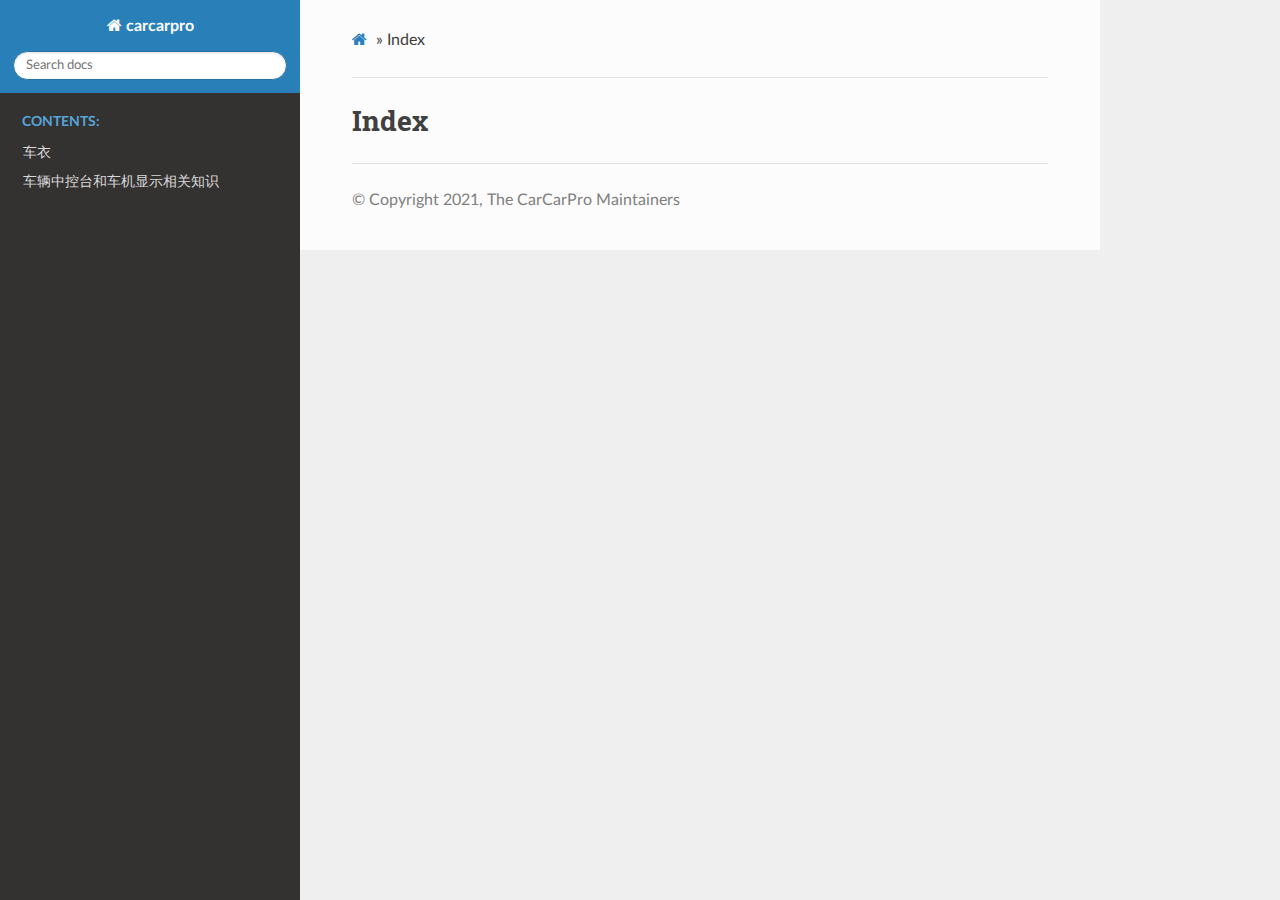
==== commit f880c61a: "updated docs in gh-pages" ====
--- a/genindex.html
+++ b/genindex.html
@@ -1,3 +1,4 @@
+
 
 
 <!DOCTYPE html>
@@ -22,10 +23,10 @@
   
     
       <script type="text/javascript" id="documentation_options" data-url_root="./" src="_static/documentation_options.js"></script>
-        <script data-url_root="./" id="documentation_options" src="_static/documentation_options.js"></script>
-        <script src="_static/jquery.js"></script>
-        <script src="_static/underscore.js"></script>
-        <script src="_static/doctools.js"></script>
+        <script type="text/javascript" src="_static/jquery.js"></script>
+        <script type="text/javascript" src="_static/underscore.js"></script>
+        <script type="text/javascript" src="_static/doctools.js"></script>
+        <script type="text/javascript" src="_static/language_data.js"></script>
     
     <script type="text/javascript" src="_static/js/theme.js"></script>
 
@@ -34,8 +35,6 @@
   
   <link rel="stylesheet" href="_static/css/theme.css" type="text/css" />
   <link rel="stylesheet" href="_static/pygments.css" type="text/css" />
-  <link rel="stylesheet" href="_static/pygments.css" type="text/css" />
-  <link rel="stylesheet" href="_static/css/theme.css" type="text/css" />
     <link rel="index" title="Index" href="#" />
     <link rel="search" title="Search" href="search.html" /> 
 </head>
@@ -82,8 +81,12 @@
               
             
             
-              <!-- Local TOC -->
-              <div class="local-toc"></div>
+              <p class="caption"><span class="caption-text">Contents:</span></p>
+<ul>
+<li class="toctree-l1"><a class="reference internal" href="rst/protective-film.html">车衣</a></li>
+<li class="toctree-l1"><a class="reference internal" href="rst/know-your-car.html">车辆中控台和车机显示相关知识</a></li>
+</ul>
+
             
           
         </div>
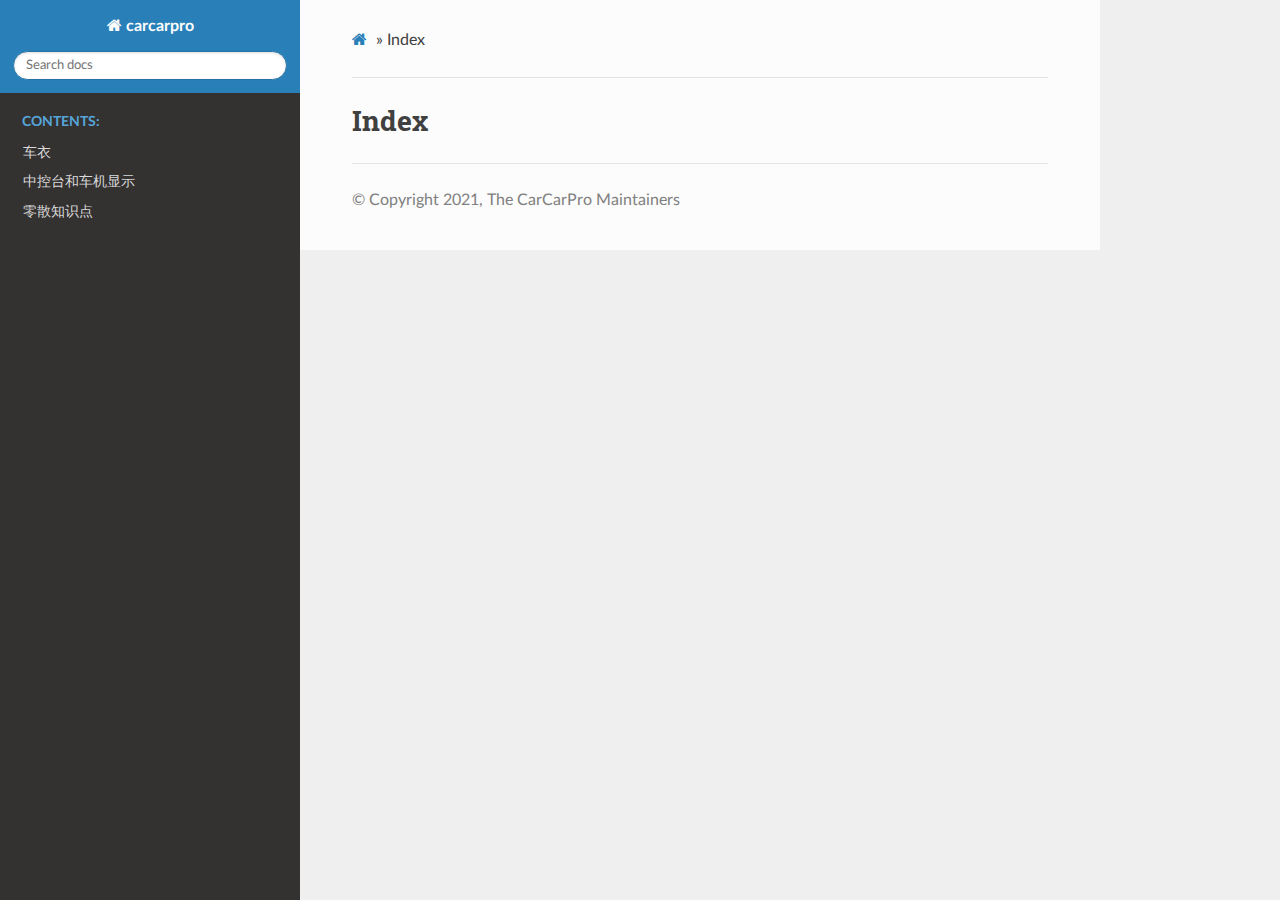
==== commit 92c551a0: "updated docs in gh-pages" ====
--- a/genindex.html
+++ b/genindex.html
@@ -84,7 +84,8 @@
               <p class="caption"><span class="caption-text">Contents:</span></p>
 <ul>
 <li class="toctree-l1"><a class="reference internal" href="rst/protective-film.html">车衣</a></li>
-<li class="toctree-l1"><a class="reference internal" href="rst/know-your-car.html">车辆中控台和车机显示相关知识</a></li>
+<li class="toctree-l1"><a class="reference internal" href="rst/know-your-car.html">中控台和车机显示</a></li>
+<li class="toctree-l1"><a class="reference internal" href="rst/misc.html">零散知识点</a></li>
 </ul>
 
             
